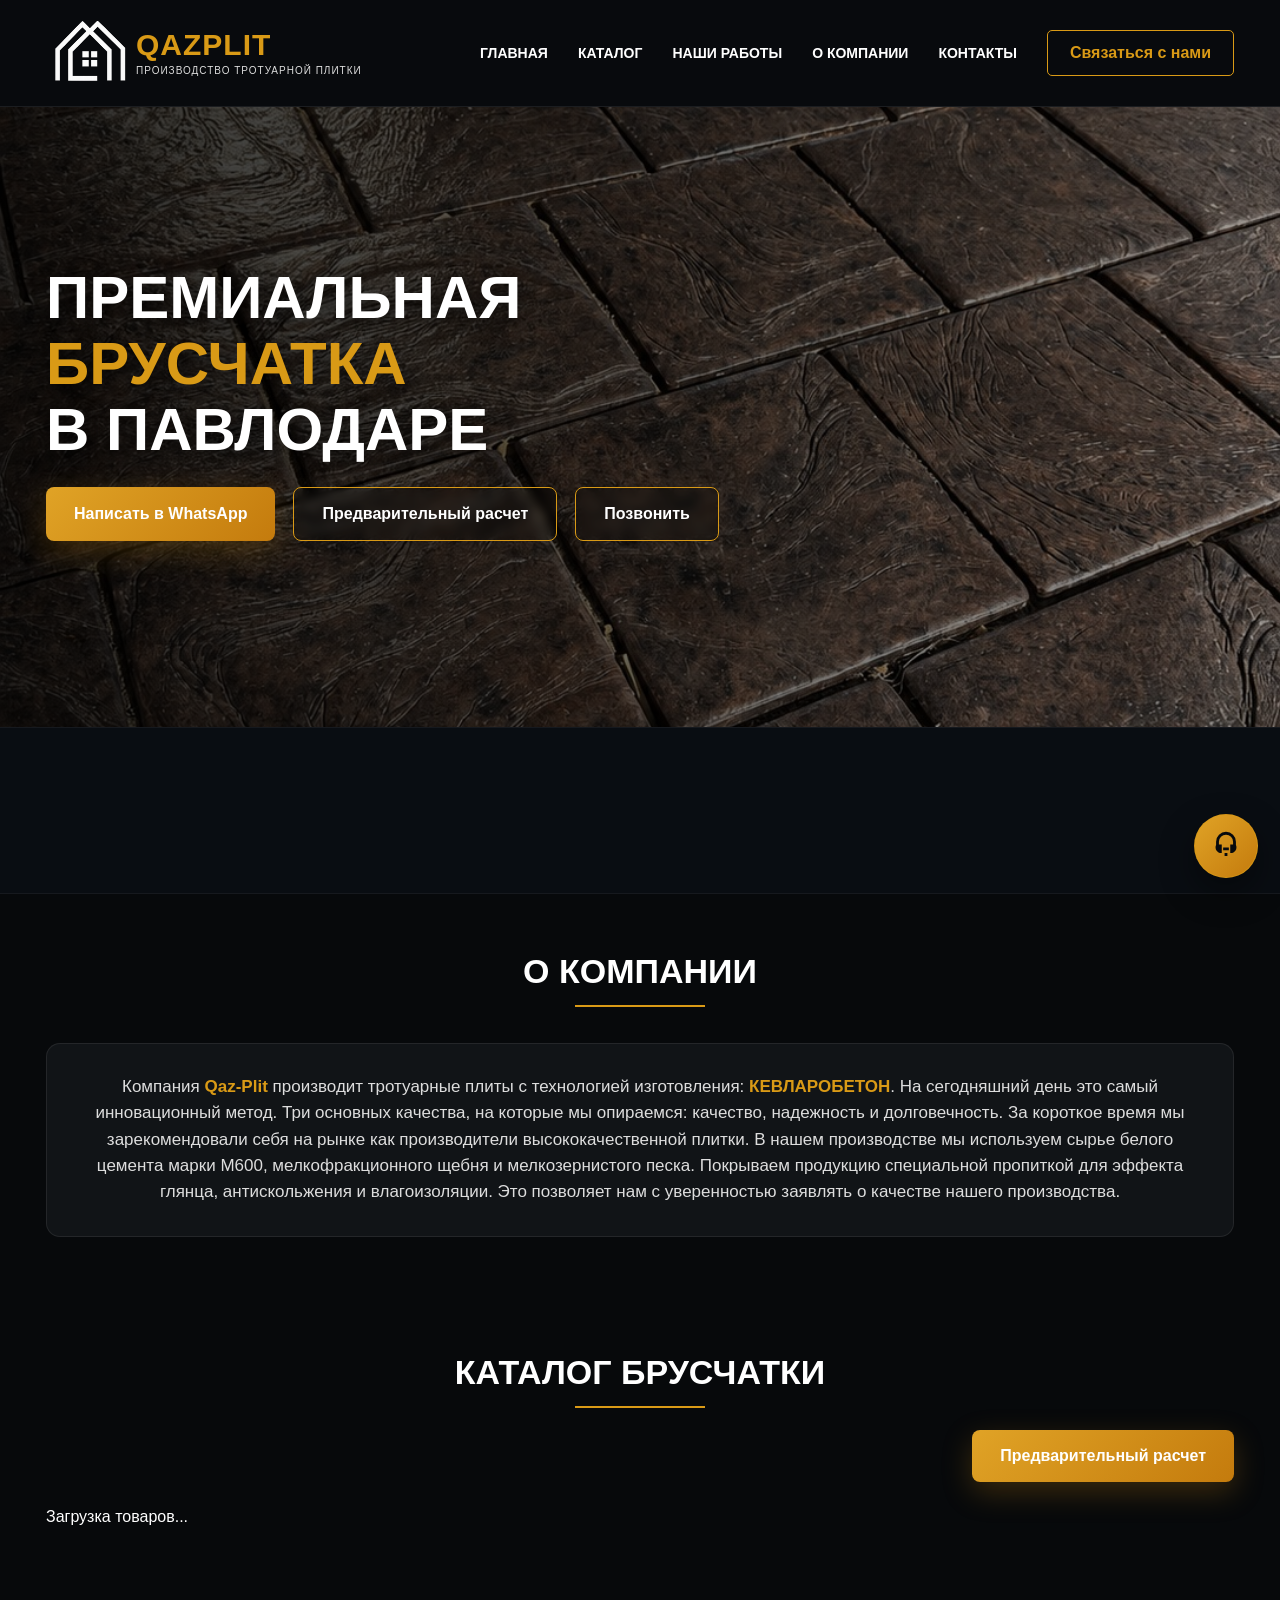
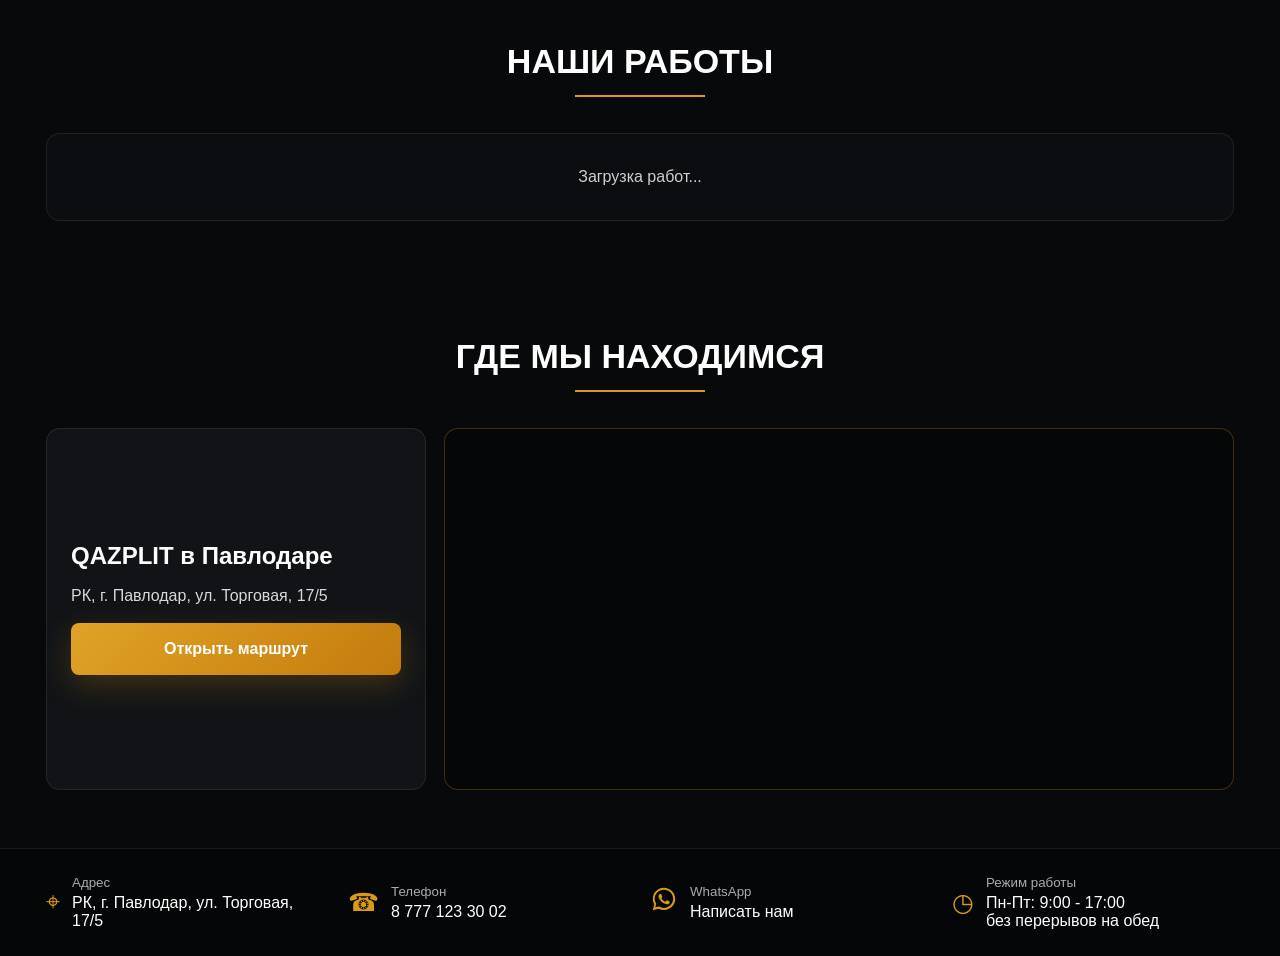
==== index.html @ 37e45a5c "Add virtual site assistant" ====
<!DOCTYPE html>
<html lang="ru">
<head>
<meta charset="UTF-8">
<meta name="viewport" content="width=device-width, initial-scale=1.0">
<title>QAZPLIT — Брусчатка в Павлодаре</title>
<script src="https://cdn.jsdelivr.net/npm/@supabase/supabase-js@2"></script>
<style>
*{box-sizing:border-box;margin:0;padding:0}body{font-family:Arial,sans-serif;background:#07090b;color:#fff}a{color:inherit;text-decoration:none}.gold{color:#d99a16}.header{min-height:86px;background:#080a0d;display:flex;align-items:center;padding:8px 46px;border-bottom:1px solid rgba(255,255,255,.08);position:sticky;top:0;z-index:10}.logo{display:flex;align-items:center;margin-right:auto}.site-logo{width:90px;height:90px;object-fit:contain}.logo-title{font-size:30px;font-weight:900;color:#d99a16;letter-spacing:1px;line-height:1}.logo-subtitle{font-size:10px;color:#ddd;letter-spacing:1px;text-transform:uppercase;margin-top:5px}.menu{display:flex;gap:30px;font-size:14px;font-weight:700;text-transform:uppercase}.menu a:hover{color:#d99a16}.top-btn{margin-left:30px;border:1px solid #d99a16;color:#d99a16;padding:13px 22px;border-radius:5px;font-weight:700}.top-btn:hover{background:#d99a16;color:#000}.hero{min-height:620px;background-image:linear-gradient(90deg,rgba(0,0,0,.82),rgba(0,0,0,.35)),url("./uploads/gl1.jpeg");background-size:100% 100%,cover;background-position:center,center;background-repeat:no-repeat,no-repeat;padding:90px 46px;display:flex;flex-direction:column;justify-content:center;transition:background-image .8s ease}.hero h1{font-size:60px;line-height:1.1;text-transform:uppercase;max-width:760px;margin-bottom:24px;font-weight:900;text-shadow:0 4px 20px rgba(0,0,0,.8)}.hero-buttons{display:flex;gap:18px;flex-wrap:wrap}.btn{display:inline-flex;align-items:center;justify-content:center;padding:17px 28px;border-radius:8px;font-weight:800;font-size:16px;transition:.25s;border:0;cursor:pointer}.btn:hover{transform:translateY(-2px)}.btn-gold{background:linear-gradient(135deg,#e0a326,#c47b0d);color:#fff;box-shadow:0 10px 30px rgba(212,140,19,.25)}.btn-outline{border:1px solid #d99a16;background:rgba(0,0,0,.2);backdrop-filter:blur(5px);color:#fff}.btn-outline:hover{background:#d99a16;color:#000}.hero-dots{display:flex;gap:9px;margin-top:28px}.hero-dot{width:10px;height:10px;border-radius:50%;border:1px solid #d99a16;background:transparent;cursor:pointer}.hero-dot.active{background:#d99a16}.advantages{display:grid;grid-template-columns:repeat(4,1fr);gap:45px;padding:38px 46px;background:#090d12;border-top:1px solid rgba(255,255,255,.05);border-bottom:1px solid rgba(255,255,255,.05)}.adv-item{display:flex;gap:15px;opacity:0;transform:translateY(28px);transition:opacity .55s ease,transform .55s ease}.adv-item.revealed{opacity:1;transform:translateY(0)}.adv-item:nth-child(2){transition-delay:.08s}.adv-item:nth-child(3){transition-delay:.16s}.adv-item:nth-child(4){transition-delay:.24s}.adv-icon{width:20px;height:20px;border:3px solid #d99a16;flex-shrink:0;margin-top:5px}.adv-item h3{font-size:18px;margin-bottom:7px}.adv-item p{font-size:14px;color:#cfcfcf;line-height:1.45}.section{padding:58px 46px;max-width:1280px;margin:0 auto}.section-title{text-align:center;font-size:34px;text-transform:uppercase;margin-bottom:36px}.section-title:after{content:"";display:block;width:130px;height:2px;background:#d99a16;margin:14px auto 0}.catalog-actions{display:flex;justify-content:flex-end;margin:-14px 0 26px}.catalog{display:grid;grid-template-columns:repeat(auto-fit,minmax(260px,1fr));gap:24px}.card{background:#111417;border:1px solid rgba(255,255,255,.08);border-radius:10px;overflow:hidden;display:flex;flex-direction:column;min-height:480px}.card-media{height:220px;position:relative;overflow:hidden;background:#000}.card-media img{width:100%;height:220px;object-fit:cover;display:block;transition:.3s}.card:hover .card-media img{transform:scale(1.04)}.card-arrow{position:absolute;top:50%;transform:translateY(-50%);width:34px;height:34px;border-radius:50%;border:1px solid rgba(255,255,255,.55);background:rgba(0,0,0,.48);color:#fff;font-size:22px;font-weight:900;cursor:pointer;display:flex;align-items:center;justify-content:center;z-index:2}.card-arrow:hover{background:#d99a16;color:#000}.card-arrow.prev{left:10px}.card-arrow.next{right:10px}.card-count{position:absolute;right:10px;bottom:10px;background:rgba(0,0,0,.62);border:1px solid rgba(255,255,255,.2);border-radius:999px;padding:5px 9px;font-size:12px;font-weight:800}.card-zoom{position:absolute;left:10px;bottom:10px;z-index:2;background:rgba(0,0,0,.62);border:1px solid rgba(217,154,22,.75);color:#fff;border-radius:999px;padding:7px 11px;font-size:12px;font-weight:800;cursor:pointer}.card-zoom:hover{background:#d99a16;color:#000}.card-body{padding:18px;display:flex;flex-direction:column;flex:1}.card h3{font-size:18px;margin-bottom:10px;min-height:45px}.card p{color:#cfcfcf;font-size:14px;line-height:1.5;min-height:95px;overflow:hidden;white-space:pre-line}.price{margin-top:auto;color:#d99a16;font-weight:800;font-size:18px;padding-top:15px}.more{display:block;width:100%;margin-top:18px;text-align:center;border:1px solid #d99a16;color:#d99a16;background:transparent;padding:12px;border-radius:4px;font-weight:700;font-size:14px;cursor:pointer}.more:hover{background:#d99a16;color:#000}.works{display:grid;grid-template-columns:repeat(auto-fit,minmax(260px,1fr));gap:18px}.work-card{position:relative;aspect-ratio:4/3;border-radius:12px;overflow:hidden;background:#050607;border:1px solid rgba(255,255,255,.1);cursor:pointer;box-shadow:0 12px 32px rgba(0,0,0,.28)}.work-card img,.work-card video{width:100%;height:100%;object-fit:cover;display:block;transition:transform .35s ease,filter .35s ease}.work-card:hover img,.work-card:hover video{transform:scale(1.05);filter:brightness(.78)}.work-caption{position:absolute;left:0;right:0;bottom:0;padding:36px 16px 14px;background:linear-gradient(180deg,transparent,rgba(0,0,0,.82));display:flex;align-items:end;justify-content:space-between;gap:12px}.work-caption strong{font-size:15px;line-height:1.25}.work-caption span{color:#d99a16;font-size:12px;font-weight:900;text-transform:uppercase;white-space:nowrap}.work-play{position:absolute;top:12px;right:12px;background:rgba(0,0,0,.62);border:1px solid rgba(217,154,22,.65);border-radius:999px;padding:7px 10px;color:#fff;font-size:12px;font-weight:900}.empty-state{border:1px solid rgba(255,255,255,.08);border-radius:14px;padding:34px;text-align:center;color:#cfcfcf;background:#0b0e11;grid-column:1/-1}.about-box{width:100%;margin:0 auto;background:#111417;border:1px solid rgba(255,255,255,.08);border-radius:14px;padding:30px 36px;line-height:1.55;color:#ddd;font-size:17px;text-align:center;white-space:normal}.about-box strong{color:#d99a16}.map-wrap{display:grid;grid-template-columns:minmax(280px,380px) 1fr;gap:18px;align-items:stretch}.map-info{background:#111417;border:1px solid rgba(255,255,255,.08);border-radius:14px;padding:24px;display:flex;flex-direction:column;justify-content:center;gap:14px}.map-info h3{font-size:24px}.map-info p{color:#d8d8d8;line-height:1.55}.map-frame{min-height:360px;border:1px solid rgba(217,154,22,.28);border-radius:14px;overflow:hidden;background:#050607}.map-frame iframe{width:100%;height:100%;min-height:360px;border:0;display:block}.footer{background:#050607;padding:26px 46px;display:grid;grid-template-columns:repeat(4,1fr);gap:20px;border-top:1px solid rgba(255,255,255,.08)}.footer-item{display:flex;gap:12px;align-items:center}.footer-icon{color:#d99a16;font-size:25px}.footer small{display:block;color:#aaa;margin-bottom:4px}.calc-modal,.product-modal,.image-modal,.work-modal{position:fixed;inset:0;background:rgba(0,0,0,.76);z-index:30;display:none;align-items:center;justify-content:center;padding:24px}.calc-modal.open,.product-modal.open,.image-modal.open,.work-modal.open{display:flex}.calc-box,.product-box{width:min(980px,100%);max-height:90vh;overflow:auto;background:#0d1013;border:1px solid rgba(217,154,22,.35);border-radius:12px;padding:20px;box-shadow:0 24px 80px rgba(0,0,0,.55)}.calc-head,.modal-head{display:flex;align-items:center;justify-content:space-between;gap:16px;margin-bottom:18px}.calc-head h2,.modal-head h2{font-size:25px;text-transform:uppercase}.calc-close,.modal-close{width:42px;height:42px;border-radius:8px;border:1px solid rgba(255,255,255,.18);background:#080a0d;color:#fff;font-size:24px;cursor:pointer}.calculator{display:grid;grid-template-columns:1fr 260px;gap:16px}.calc-grid{display:grid;grid-template-columns:1.2fr repeat(3,.7fr);gap:10px}.calc-field label{display:block;color:#aaa;font-size:11px;font-weight:800;text-transform:uppercase;margin-bottom:6px}.calc-field input,.calc-field select{width:100%;background:#080a0d;border:1px solid rgba(255,255,255,.16);color:#fff;padding:11px 10px;border-radius:7px;font-size:14px;outline:none}.calc-services{margin-top:12px;padding:12px;background:#080a0d;border:1px solid rgba(217,154,22,.22);border-radius:9px}.calc-services-title{color:#d99a16;font-size:12px;font-weight:900;text-transform:uppercase;margin-bottom:10px;letter-spacing:.4px}.calc-checks{display:flex;gap:10px;flex-wrap:wrap;align-items:end}.calc-check{display:flex;align-items:center;gap:8px;background:#0d1013;border:1px solid rgba(255,255,255,.1);border-radius:7px;padding:10px;color:#ddd;font-size:13px;font-weight:700}.calc-check input{width:16px;height:16px;accent-color:#d99a16}.calc-note{margin-top:9px;color:#aaa;font-size:12px;line-height:1.4}.calc-note strong{color:#d99a16;font-weight:900;text-transform:uppercase;letter-spacing:.3px}.calc-result{background:#080a0d;border:1px solid rgba(217,154,22,.25);border-radius:9px;padding:14px}.calc-line{display:flex;justify-content:space-between;gap:12px;padding:7px 0;border-bottom:1px solid rgba(255,255,255,.08);color:#d7d7d7;font-size:13px}.calc-total{margin-top:12px;padding:12px;border-radius:8px;background:linear-gradient(135deg,#e0a326,#c47b0d);color:#050607}.calc-total strong{font-size:24px}.calc-whatsapp{display:block;margin-top:10px;text-align:center;background:#1f9d55;color:#fff;padding:11px;border-radius:7px;font-weight:900;font-size:14px}.product-layout{display:grid;grid-template-columns:minmax(280px,420px) 1fr;gap:22px}.product-media-wrap{display:flex;flex-direction:column;gap:10px}.product-photo{position:relative;background:#050607;border-radius:10px;overflow:hidden;border:1px solid rgba(255,255,255,.1)}.product-photo img{width:100%;height:360px;object-fit:contain;display:block}.product-photo .card-count{right:12px;bottom:12px}.product-thumbs{display:grid;grid-template-columns:repeat(auto-fill,minmax(62px,1fr));gap:8px}.product-thumb{height:58px;border:1px solid rgba(255,255,255,.16);border-radius:8px;background:#050607;padding:0;overflow:hidden;cursor:pointer}.product-thumb img{width:100%;height:100%;object-fit:cover;display:block}.product-thumb.active{border-color:#d99a16;box-shadow:0 0 0 1px rgba(217,154,22,.45)}.product-thumb:hover img{filter:brightness(.8)}.product-info h3{font-size:28px;margin-bottom:12px}.product-info p{color:#d8d8d8;line-height:1.65;font-size:16px;white-space:pre-line}.product-info .price{font-size:22px;margin:18px 0}.product-actions{display:flex;gap:12px;flex-wrap:wrap;margin-top:18px}.whatsapp-btn{background:#1f9d55;color:#fff}.zoom-btn{border:1px solid #d99a16;color:#d99a16;background:#080a0d}.image-box,.work-box{position:relative;max-width:min(1100px,96vw);max-height:92vh;overflow:hidden;display:flex;align-items:center;justify-content:center}.image-box img,.work-box img,.work-box video{max-width:100%;max-height:88vh;object-fit:contain;border-radius:10px;background:#000;transition:transform .18s ease}.image-close{position:absolute;right:10px;top:10px;z-index:3}.zoom-controls{position:absolute;left:50%;bottom:14px;transform:translateX(-50%);display:flex;align-items:center;gap:8px;background:rgba(0,0,0,.7);border:1px solid rgba(255,255,255,.18);border-radius:999px;padding:8px;z-index:3}.zoom-controls button{width:38px;height:38px;border-radius:50%;border:1px solid rgba(217,154,22,.7);background:#080a0d;color:#fff;font-size:22px;font-weight:900;cursor:pointer}.zoom-value{min-width:56px;text-align:center;font-weight:800;font-size:13px}.assistant-widget{position:fixed;right:22px;bottom:22px;z-index:25;font-family:Arial,sans-serif}.assistant-toggle{width:64px;height:64px;border-radius:50%;border:1px solid rgba(217,154,22,.7);background:linear-gradient(135deg,#e0a326,#c47b0d);color:#080a0d;box-shadow:0 14px 35px rgba(0,0,0,.42);display:flex;align-items:center;justify-content:center;cursor:pointer;transition:.22s}.assistant-toggle:hover{transform:translateY(-2px)}.assistant-toggle svg{width:34px;height:34px}.assistant-panel{position:absolute;right:0;bottom:78px;width:315px;background:#0d1013;border:1px solid rgba(217,154,22,.38);border-radius:14px;box-shadow:0 24px 70px rgba(0,0,0,.55);padding:16px;display:none}.assistant-widget.open .assistant-panel{display:block}.assistant-head{display:flex;gap:12px;align-items:center;margin-bottom:12px}.assistant-avatar{width:42px;height:42px;border-radius:50%;background:#d99a16;color:#080a0d;display:flex;align-items:center;justify-content:center;flex-shrink:0}.assistant-avatar svg{width:26px;height:26px}.assistant-title{font-size:16px;font-weight:900}.assistant-status{font-size:12px;color:#aaa;margin-top:2px}.assistant-message{background:#080a0d;border:1px solid rgba(255,255,255,.08);border-radius:10px;padding:12px;color:#ddd;font-size:13px;line-height:1.45;margin-bottom:12px}.assistant-actions{display:grid;gap:8px}.assistant-action{width:100%;border:1px solid rgba(255,255,255,.12);background:#111417;color:#fff;border-radius:8px;padding:11px 12px;text-align:left;font-size:13px;font-weight:800;cursor:pointer}.assistant-action:hover{border-color:#d99a16;color:#d99a16}.assistant-whatsapp{display:block;margin-top:10px;text-align:center;background:#1f9d55;color:#fff;border-radius:8px;padding:12px;font-weight:900;font-size:14px}.assistant-close{position:absolute;right:10px;top:10px;width:28px;height:28px;border:1px solid rgba(255,255,255,.14);background:#080a0d;color:#fff;border-radius:7px;cursor:pointer;font-size:18px;line-height:1}@media(max-width:900px){.assistant-widget{right:14px;bottom:14px}.assistant-panel{width:calc(100vw - 28px);right:0}.assistant-toggle{width:58px;height:58px}}@media(max-width:1120px){.menu{gap:18px;font-size:12px}.advantages{grid-template-columns:repeat(2,1fr)}.calculator{grid-template-columns:1fr}.calc-grid{grid-template-columns:1fr 1fr}}@media(max-width:900px){.header{padding:14px 18px;height:auto;flex-wrap:wrap}.site-logo{width:70px;height:70px}.logo-title{font-size:24px}.menu{width:100%;margin-top:18px;gap:16px;flex-wrap:wrap}.top-btn{margin-left:0;margin-top:16px}.hero{padding:70px 22px;min-height:520px}.hero h1{font-size:38px}.hero-buttons{flex-direction:column}.btn{width:100%}.advantages,.footer{grid-template-columns:1fr;padding-left:22px;padding-right:22px}.section{padding-left:22px;padding-right:22px}.works{grid-template-columns:1fr}.catalog-actions{justify-content:stretch;margin-top:-18px}.calc-grid{grid-template-columns:1fr}.product-layout{grid-template-columns:1fr}.product-photo img{height:280px}.product-actions .btn{width:100%}.map-wrap{grid-template-columns:1fr}.map-frame,.map-frame iframe{min-height:300px}}
</style>
</head>
<body>
<header class="header"><div class="logo"><img src="./uploads/new.png" class="site-logo" alt="QAZPLIT"><div><div class="logo-title">QAZPLIT</div><div class="logo-subtitle">Производство тротуарной плитки</div></div></div><nav class="menu"><a href="#">Главная</a><a href="#catalog">Каталог</a><a href="#works">Наши работы</a><a href="#about">О компании</a><a href="#contacts">Контакты</a></nav><a class="top-btn" href="https://wa.me/7771233002" target="_blank">Связаться с нами</a></header>
<section class="hero" id="hero"><h1>Премиальная <span class="gold">брусчатка</span><br>в Павлодаре</h1><div class="hero-buttons"><a class="btn btn-gold" href="https://wa.me/7771233002" target="_blank">Написать в WhatsApp</a><button class="btn btn-outline" type="button" onclick="openCalculator()">Предварительный расчет</button><a class="btn btn-outline" href="tel:87771233002">Позвонить</a></div><div class="hero-dots" id="heroDots"></div></section>
<section class="advantages"><div class="adv-item"><div class="adv-icon"></div><div><h3>Надежное качество</h3><p>Износостойкая тротуарная плитка со сроком службы от 10 лет.</p></div></div><div class="adv-item"><div class="adv-icon"></div><div><h3>Гарантия 3 года</h3><p>Официальная гарантия на продукцию и контроль качества.</p></div></div><div class="adv-item"><div class="adv-icon"></div><div><h3>Бесплатный замер</h3><p>Выезд специалиста, замер участка и расчет стоимости бесплатно.</p></div></div><div class="adv-item"><div class="adv-icon"></div><div><h3>Консультация</h3><p>Подберем форму, цвет и укладку под ваш участок.</p></div></div></section>
<section id="about" class="section"><h2 class="section-title">О компании</h2><div class="about-box">Компания <strong>Qaz-Plit</strong> производит тротуарные плиты с технологией изготовления: <strong>КЕВЛАРОБЕТОН</strong>. На сегодняшний день это самый инновационный метод. Три основных качества, на которые мы опираемся: качество, надежность и долговечность.

За короткое время мы зарекомендовали себя на рынке как производители высококачественной плитки. В нашем производстве мы используем сырье белого цемента марки М600, мелкофракционного щебня и мелкозернистого песка.

Покрываем продукцию специальной пропиткой для эффекта глянца, антискольжения и влагоизоляции. Это позволяет нам с уверенностью заявлять о качестве нашего производства.</div></section>
<section id="catalog" class="section"><h2 class="section-title">Каталог брусчатки</h2><div class="catalog-actions"><button class="btn btn-gold" type="button" onclick="openCalculator()">Предварительный расчет</button></div><div class="catalog" id="products">Загрузка товаров...</div></section>
<section id="works" class="section"><h2 class="section-title">Наши работы</h2><div class="works" id="worksList"><div class="empty-state">Загрузка работ...</div></div></section>
<section id="map" class="section"><h2 class="section-title">Где мы находимся</h2><div class="map-wrap"><div class="map-info"><h3>QAZPLIT в Павлодаре</h3><p>РК, г. Павлодар, ул. Торговая, 17/5</p><a class="btn btn-gold" href="https://www.google.com/maps/search/?api=1&query=%D0%9F%D0%B0%D0%B2%D0%BB%D0%BE%D0%B4%D0%B0%D1%80%2C%20%D0%A2%D0%BE%D1%80%D0%B3%D0%BE%D0%B2%D0%B0%D1%8F%2017%2F5" target="_blank">Открыть маршрут</a></div><div class="map-frame"><iframe src="https://www.google.com/maps?q=%D0%9F%D0%B0%D0%B2%D0%BB%D0%BE%D0%B4%D0%B0%D1%80%2C%20%D0%A2%D0%BE%D1%80%D0%B3%D0%BE%D0%B2%D0%B0%D1%8F%2017%2F5&output=embed" loading="lazy" referrerpolicy="no-referrer-when-downgrade" title="QAZPLIT на карте"></iframe></div></div></section>
<footer id="contacts" class="footer"><div class="footer-item"><div class="footer-icon">⌖</div><div><small>Адрес</small><span>РК, г. Павлодар, ул. Торговая, 17/5</span></div></div><div class="footer-item"><div class="footer-icon">☎</div><div><small>Телефон</small><span>8 777 123 30 02</span></div></div><div class="footer-item"><div class="footer-icon"><svg width="28" height="28" viewBox="0 0 32 32" fill="currentColor" aria-hidden="true"><path d="M16.01 3.2c-7.06 0-12.8 5.62-12.8 12.55 0 2.22.6 4.39 1.73 6.29L3.1 28.8l6.95-1.78a13.08 13.08 0 0 0 5.96 1.48c7.06 0 12.8-5.62 12.8-12.55S23.07 3.2 16.01 3.2Zm0 22.95c-1.9 0-3.76-.5-5.39-1.45l-.39-.23-4.12 1.06 1.1-4-.26-.41a10.12 10.12 0 0 1-1.58-5.37c0-5.64 4.73-10.22 10.54-10.22s10.54 4.58 10.54 10.22-4.73 10.4-10.54 10.4Zm5.78-7.65c-.31-.16-1.86-.9-2.15-1-.29-.11-.5-.16-.71.16-.21.31-.82 1-.99 1.21-.18.21-.36.24-.67.08-.31-.16-1.31-.47-2.49-1.49-.92-.8-1.54-1.79-1.72-2.1-.18-.31-.02-.48.14-.64.14-.14.31-.36.47-.53.16-.18.21-.31.31-.52.1-.21.05-.39-.03-.55-.08-.16-.71-1.68-.98-2.3-.26-.6-.52-.52-.71-.53h-.61c-.21 0-.55.08-.84.39-.29.31-1.1 1.06-1.1 2.58 0 1.52 1.13 2.99 1.29 3.2.16.21 2.23 3.34 5.4 4.68.76.32 1.35.51 1.81.65.76.24 1.45.2 2 .12.61-.09 1.86-.75 2.12-1.47.26-.72.26-1.34.18-1.47-.08-.13-.29-.21-.6-.37Z"/></svg></div><div><small>WhatsApp</small><a href="https://wa.me/7771233002" target="_blank">Написать нам</a></div></div><div class="footer-item"><div class="footer-icon">◷</div><div><small>Режим работы</small><span>Пн-Пт: 9:00 - 17:00<br>без перерывов на обед</span></div></div></footer>
<div class="calc-modal" id="calcModal" onclick="closeCalculator(event)"><div class="calc-box"><div class="calc-head"><h2>Предварительный расчет</h2><button class="calc-close" type="button" onclick="closeCalculator()">×</button></div><div id="calculator" class="calculator"><div><div class="calc-grid"><div class="calc-field"><label>Товар</label><select id="calcProduct"><option value="">Выберите товар или введите цену вручную</option></select></div><div class="calc-field"><label>Цена м², ₸</label><input id="calcPrice" type="number" min="0" placeholder="Например 4500" value=""></div><div class="calc-field"><label>Длина, м</label><input id="calcLength" type="number" min="0" step="0.1" placeholder="0" value=""></div><div class="calc-field"><label>Ширина, м</label><input id="calcWidth" type="number" min="0" step="0.1" placeholder="0" value=""></div></div><div class="calc-services"><div class="calc-services-title">Дополнительные услуги</div><div class="calc-checks"><label class="calc-check"><input id="calcInstall" type="checkbox"> Укладка</label><label class="calc-check"><input id="calcDelivery" type="checkbox"> Доставка</label><div class="calc-field" style="max-width:180px"><label>Укладка м², ₸</label><input id="calcInstallPrice" type="number" min="0" placeholder="2500" value=""></div></div><div class="calc-note">*<strong>ВНИМАНИЕ!</strong> Стоимость укладки и доставки рассчитаются отдельно сторонними исполнителями.</div></div></div><div class="calc-result"><h3>Итого</h3><div class="calc-line"><span>Площадь</span><b id="calcArea">0 м²</b></div><div class="calc-line"><span>Материал</span><b id="calcMaterial">0 ₸</b></div><div class="calc-line"><span>Укладка</span><b id="calcInstallSum">0 ₸</b></div><div class="calc-line"><span>Доставка</span><b id="calcDeliverySum">0 ₸</b></div><div class="calc-total"><small>Примерно</small><strong id="calcTotal">0 ₸</strong></div><a id="calcWhatsapp" class="calc-whatsapp" href="https://wa.me/7771233002" target="_blank">Отправить в WhatsApp</a></div></div></div></div>
<div class="product-modal" id="productModal" onclick="closeProductModal(event)"><div class="product-box"><div class="modal-head"><h2>Подробнее</h2><button class="modal-close" type="button" onclick="closeProductModal()">×</button></div><div class="product-layout"><div class="product-media-wrap"><div class="product-photo"><img id="modalProductImage" src="" alt=""><button class="card-arrow prev" id="modalPrev" type="button" onclick="changeProductModalImage(-1,event)">‹</button><button class="card-arrow next" id="modalNext" type="button" onclick="changeProductModalImage(1,event)">›</button><div class="card-count" id="modalProductCount">1/1</div><button class="card-zoom" type="button" onclick="openProductImage(event)">Увеличить</button></div><div class="product-thumbs" id="modalProductThumbs"></div></div><div class="product-info"><h3 id="modalProductName"></h3><div class="price" id="modalProductPrice"></div><p id="modalProductDescription"></p><div class="product-actions"><button class="btn zoom-btn" type="button" onclick="openProductImage(event)">Увеличить фото</button><a class="btn whatsapp-btn" id="modalWhatsapp" href="https://wa.me/7771233002" target="_blank">Написать в WhatsApp</a></div></div></div></div></div>
<div class="image-modal" id="imageModal" onclick="closeImageModal(event)"><div class="image-box"><button class="modal-close image-close" type="button" onclick="closeImageModal()">×</button><img id="largeImage" src="" alt=""><div class="zoom-controls"><button type="button" onclick="zoomLargeImage(-0.25,event)">−</button><div class="zoom-value" id="zoomValue">100%</div><button type="button" onclick="zoomLargeImage(0.25,event)">+</button></div></div></div>
<div class="work-modal" id="workModal" onclick="closeWorkModal(event)"><div class="work-box"><button class="modal-close image-close" type="button" onclick="closeWorkModal()">×</button><div id="workLargeMedia"></div></div></div>
<div class="assistant-widget" id="assistantWidget"><div class="assistant-panel" id="assistantPanel"><button class="assistant-close" type="button" onclick="toggleAssistant(false)" aria-label="Закрыть">×</button><div class="assistant-head"><div class="assistant-avatar"><svg viewBox="0 0 24 24" fill="currentColor" aria-hidden="true"><path d="M12 12c2.2 0 4-1.8 4-4s-1.8-4-4-4-4 1.8-4 4 1.8 4 4 4Zm0 2c-3.3 0-7 1.7-7 4.6V20h14v-1.4c0-2.9-3.7-4.6-7-4.6Z"/></svg></div><div><div class="assistant-title">Помощник QAZPLIT</div><div class="assistant-status">Подскажу по выбору и расчету</div></div></div><div class="assistant-message">Здравствуйте! Помогу подобрать брусчатку, открыть предварительный расчет или быстро связаться с менеджером.</div><div class="assistant-actions"><button class="assistant-action" type="button" onclick="assistantGo('catalog')">Посмотреть каталог</button><button class="assistant-action" type="button" onclick="assistantGo('calc')">Рассчитать примерную стоимость</button><button class="assistant-action" type="button" onclick="assistantGo('works')">Посмотреть наши работы</button><button class="assistant-action" type="button" onclick="assistantGo('map')">Где вы находитесь?</button></div><a class="assistant-whatsapp" href="https://wa.me/7771233002?text=%D0%97%D0%B4%D1%80%D0%B0%D0%B2%D1%81%D1%82%D0%B2%D1%83%D0%B9%D1%82%D0%B5%2C%20%D1%85%D0%BE%D1%87%D1%83%20%D0%BF%D0%BE%D0%B4%D0%BE%D0%B1%D1%80%D0%B0%D1%82%D1%8C%20%D0%B1%D1%80%D1%83%D1%81%D1%87%D0%B0%D1%82%D0%BA%D1%83" target="_blank">Написать в WhatsApp</a></div><button class="assistant-toggle" type="button" onclick="toggleAssistant()" aria-label="Открыть помощника"><svg viewBox="0 0 24 24" fill="currentColor" aria-hidden="true"><path d="M12 2a7 7 0 0 0-7 7v2.3A4 4 0 0 0 8.7 17H9v-6H7V9a5 5 0 0 1 10 0v2h-2v6h.3a4 4 0 0 0 3.7-5.7V9a7 7 0 0 0-7-7Zm-2 11h4v2h-4v-2Zm1 4h2v2h-2v-2Z"/></svg></button></div>
<script>
const SUPABASE_URL="https://qsoukelbdkojofqyorfu.supabase.co";const SUPABASE_KEY="sb_publishable_dek8j5Pe9ds1mX1S_X5ylw_OiJGRU47";const sb=supabase.createClient(SUPABASE_URL,SUPABASE_KEY);let allProducts=[];let carouselIndexes={};let activeProductIndex=0;let productModalImageIndex=0;let imageZoom=1;let heroSlides=["./uploads/gl1.jpeg"];let heroIndex=0;let heroTimer=null;
function setHeroImage(index){heroIndex=index;const hero=document.getElementById("hero");hero.style.backgroundImage=`linear-gradient(90deg,rgba(0,0,0,.82),rgba(0,0,0,.35)),url("${heroSlides[heroIndex]}")`;document.querySelectorAll(".hero-dot").forEach((dot,i)=>dot.classList.toggle("active",i===heroIndex))}
function startHeroSlider(){const dots=document.getElementById("heroDots");dots.innerHTML=heroSlides.length>1?heroSlides.map((_,i)=>`<button class="hero-dot ${i===0?"active":""}" onclick="setHeroImage(${i})" aria-label="Слайд ${i+1}"></button>`).join(""):"";setHeroImage(0);if(heroTimer)clearInterval(heroTimer);if(heroSlides.length>1)heroTimer=setInterval(()=>setHeroImage((heroIndex+1)%heroSlides.length),5000)}
async function loadHeroSlides(){try{const result=await sb.from("hero_slides").select("*").order("sort_order",{ascending:true}).order("created_at",{ascending:true});if(!result.error&&result.data&&result.data.length){heroSlides=result.data.map(item=>item.image_url).filter(Boolean)}}catch(error){console.warn(error)}startHeroSlider()}
function formatDescription(text){return String(text||"").replace(/\s+(Размеры?\s*:)/i,"\n$1").replace(/\s+(Описание\s*:)/i,"\n\n$1").trim()}function getProductSizes(text){const raw=String(text||"").trim();const beforeDescription=raw.split(/\s+Описание\s*:/i)[0].trim();const match=beforeDescription.match(/Размеры?\s*:\s*([\s\S]*)/i);return match?`Размеры: ${match[1].trim()}`:beforeDescription||"Размеры уточняйте"}function getProductPreview(text){const formatted=formatDescription(text);const description=formatted.replace(/Размеры?\s*:[^\n]*(\n\n)?/i,"").replace(/^Описание\s*:\s*/i,"").trim();const sizes=getProductSizes(text);return description?`${sizes}\n${description}`:sizes}function productName(product){return String(product?.name||"").toLowerCase()}function isLinearEndProduct(product){const name=productName(product);const words=["цоколь","поребрик","желоб","вавилон","люк"];return words.some(word=>name.includes(word))||(name.includes("мальта")&&(name.includes("п/м")||name.includes("пог")))}function productSortWeight(product){const name=productName(product);const order=[["фазенда"],["зигзак","зигзаг"],["каменный цветок"],["санторини"],["базальт"],["сицилия"],["крель","кремль"],["мальта"],["бостон"],["клинкер"]];if(isLinearEndProduct(product))return 100;const found=order.findIndex(group=>group.some(word=>name.includes(word)));return found>=0?found:50}function sortProducts(products){return [...products].sort((a,b)=>productSortWeight(a)-productSortWeight(b))}function shortText(text,limit=90){text=String(text||"");return text.length<=limit?text:text.slice(0,limit).trim()+"..."}function productWhatsappLink(product){const name=product?.name||"брусчатка";return "https://wa.me/7771233002?text="+encodeURIComponent(`Здравствуйте, интересует ${name}. Подскажите подробнее`)}function money(value){return Math.round(value).toLocaleString("ru-RU")+" ₸"}function numberValue(id){return Number(document.getElementById(id).value)||0}function productPrice(product){if(isLinearEndProduct(product))return 3500;const raw=String(product?.price||"").replace(/[^0-9.]/g,"");return Number(raw)||0}function displayPrice(price){const text=String(price||"").trim();if(!text)return"";return /[₸тгa-zа-я/]/i.test(text)?text:text+" ₸"}function displayProductPrice(product){return isLinearEndProduct(product)?"3500 ₸ / пог. м":displayPrice(product?.price)}function productImages(product){const images=Array.isArray(product.images)?product.images.filter(Boolean):[];if(product.image_url&&!images.includes(product.image_url))images.unshift(product.image_url);return images.length?images:["./uploads/project21.jpg.jpg"]}function modalImages(){return productImages(allProducts[activeProductIndex])}
function openCalculator(){document.getElementById("calcModal").classList.add("open");updateCalculator()}function closeCalculator(event){if(event&&event.target.id!=="calcModal")return;document.getElementById("calcModal").classList.remove("open")}
function renderProductModalImage(){const images=modalImages();if(productModalImageIndex<0)productModalImageIndex=images.length-1;if(productModalImageIndex>=images.length)productModalImageIndex=0;document.getElementById("modalProductImage").src=images[productModalImageIndex];document.getElementById("modalProductCount").textContent=`${productModalImageIndex+1}/${images.length}`;const display=images.length>1?"flex":"none";document.getElementById("modalPrev").style.display=display;document.getElementById("modalNext").style.display=display;document.getElementById("modalProductCount").style.display=images.length>1?"block":"none";const thumbs=document.getElementById("modalProductThumbs");if(thumbs){thumbs.innerHTML=images.map((src,i)=>`<button class="product-thumb ${i===productModalImageIndex?"active":""}" type="button" onclick="selectProductModalImage(${i},event)"><img src="${src}" alt="photo ${i+1}"></button>`).join("");thumbs.style.display=images.length>1?"grid":"none"}}
function openProduct(index){const product=allProducts[index];if(!product)return;activeProductIndex=index;productModalImageIndex=carouselIndexes[index]||0;document.getElementById("modalProductName").textContent=product.name||"Товар";document.getElementById("modalProductPrice").textContent=displayProductPrice(product);document.getElementById("modalProductDescription").textContent=formatDescription(product.description)||"Описание скоро будет добавлено.";document.getElementById("modalWhatsapp").href=productWhatsappLink(product);renderProductModalImage();document.getElementById("productModal").classList.add("open")}function closeProductModal(event){if(event&&event.target.id!=="productModal")return;document.getElementById("productModal").classList.remove("open")}function changeProductModalImage(dir,event){if(event)event.stopPropagation();productModalImageIndex+=dir;carouselIndexes[activeProductIndex]=productModalImageIndex;renderProductModalImage()}function selectProductModalImage(index,event){if(event)event.stopPropagation();productModalImageIndex=index;carouselIndexes[activeProductIndex]=index;renderProductModalImage()}
function openImage(src){document.getElementById("largeImage").src=src;imageZoom=1;updateImageZoom();document.getElementById("imageModal").classList.add("open")}function openProductImage(event){if(event)event.stopPropagation();openImage(modalImages()[productModalImageIndex])}function updateImageZoom(){document.getElementById("largeImage").style.transform=`scale(${imageZoom})`;document.getElementById("zoomValue").textContent=Math.round(imageZoom*100)+"%"}function zoomLargeImage(delta,event){if(event)event.stopPropagation();imageZoom=Math.max(.5,Math.min(3,imageZoom+delta));updateImageZoom()}function closeImageModal(event){if(event&&event.target.id!=="imageModal")return;document.getElementById("imageModal").classList.remove("open")}
function openWorkMedia(url,type){const box=document.getElementById("workLargeMedia");box.innerHTML=type==="video"?`<video src="${url}" controls autoplay playsinline></video>`:`<img src="${url}" alt="Работа QAZPLIT">`;document.getElementById("workModal").classList.add("open")}function closeWorkModal(event){if(event&&event.target.id!=="workModal")return;document.getElementById("workModal").classList.remove("open");document.getElementById("workLargeMedia").innerHTML=""}
function renderCardMedia(product,index){const images=productImages(product);carouselIndexes[index]=carouselIndexes[index]||0;const current=carouselIndexes[index]%images.length;const controls=images.length>1?`<button class="card-arrow prev" onclick="changeCardImage(${index},-1,event)">‹</button><button class="card-arrow next" onclick="changeCardImage(${index},1,event)">›</button><div class="card-count">${current+1}/${images.length}</div>`:"";return `<div class="card-media"><img id="cardImage${index}" src="${images[current]}" alt="${product.name||"Товар"}"><button class="card-zoom" type="button" onclick="activeProductIndex=${index};productModalImageIndex=carouselIndexes[${index}]||0;openProductImage(event)">Увеличить</button>${controls}</div>`}function changeCardImage(index,dir,event){if(event)event.stopPropagation();const product=allProducts[index];if(!product)return;const images=productImages(product);carouselIndexes[index]=(carouselIndexes[index]||0)+dir;if(carouselIndexes[index]<0)carouselIndexes[index]=images.length-1;if(carouselIndexes[index]>=images.length)carouselIndexes[index]=0;document.getElementById(`cardImage${index}`).src=images[carouselIndexes[index]];const count=document.querySelector(`#cardImage${index}`).parentElement.querySelector(".card-count");if(count)count.textContent=`${carouselIndexes[index]+1}/${images.length}`}
function updateCalculator(){const length=numberValue("calcLength"),width=numberValue("calcWidth"),price=numberValue("calcPrice"),installPrice=numberValue("calcInstallPrice");const area=length*width,material=area*price,install=document.getElementById("calcInstall").checked?area*installPrice:0,delivery=document.getElementById("calcDelivery").checked?15000:0,total=material+install+delivery;document.getElementById("calcArea").textContent=area.toFixed(1)+" м²";document.getElementById("calcMaterial").textContent=money(material);document.getElementById("calcInstallSum").textContent=money(install);document.getElementById("calcDeliverySum").textContent=money(delivery);document.getElementById("calcTotal").textContent=money(total);const productName=document.getElementById("calcProduct").selectedOptions[0]?.textContent||"";const text=`Здравствуйте! Хочу предварительный расчет брусчатки.%0AТовар: ${productName}%0AПлощадь: ${area.toFixed(1)} м²%0AМатериал: ${money(material)}%0AУкладка: ${money(install)}%0AДоставка: ${money(delivery)}%0AИтого примерно: ${money(total)}`;document.getElementById("calcWhatsapp").href="https://wa.me/7771233002?text="+text}function fillCalculatorProducts(products){const select=document.getElementById("calcProduct");select.innerHTML='<option value="">Выберите товар или введите цену вручную</option>'+products.map((p,i)=>`<option value="${i}">${p.name||"Товар"}</option>`).join("");select.addEventListener("change",()=>{const product=products[Number(select.value)];const price=productPrice(product);if(price)document.getElementById("calcPrice").value=price;updateCalculator()})}
async function loadProducts(){const container=document.getElementById("products");const result=await sb.from("products").select("*").order("created_at",{ascending:false});if(result.error){container.innerHTML="Ошибка загрузки товаров";return}const products=sortProducts(result.data||[]);allProducts=products;carouselIndexes={};fillCalculatorProducts(products);if(products.length===0){container.innerHTML="Товары пока не добавлены";return}container.innerHTML=products.map((product,index)=>`<div class="card">${renderCardMedia(product,index)}<div class="card-body"><h3>${product.name||""}</h3><p>${shortText(getProductPreview(product.description),125)}</p><div class="price">${displayProductPrice(product)}</div><button type="button" class="more" onclick="openProduct(${index})">Подробнее</button></div></div>`).join("")}
async function loadWorks(){const container=document.getElementById("worksList");const result=await sb.from("works").select("*").order("created_at",{ascending:false});if(result.error){container.innerHTML='<div class="empty-state">Работы пока не загрузились. Проверь таблицу works в Supabase.</div>';return}const works=result.data||[];if(works.length===0){container.innerHTML='<div class="empty-state">Работы пока не добавлены</div>';return}container.innerHTML=works.map((item,index)=>{const title=item.title||"Работа QAZPLIT";const type=item.media_type==="video"?"video":"image";const media=type==="video"?`<video src="${item.media_url}" muted playsinline preload="metadata"></video><div class="work-play">Видео</div>`:`<img src="${item.media_url}" alt="${title}">`;return `<article class="work-card" onclick="openWorkMedia('${item.media_url}','${type}')">${media}<div class="work-caption"><strong>${title}</strong><span>Смотреть</span></div></article>`}).join("")}
function toggleAssistant(force){const widget=document.getElementById("assistantWidget");if(!widget)return;widget.classList.toggle("open",typeof force==="boolean"?force:!widget.classList.contains("open"))}function assistantGo(target){toggleAssistant(false);if(target==="calc"){openCalculator();return}const id=target==="catalog"?"catalog":target==="works"?"works":"map";document.getElementById(id)?.scrollIntoView({behavior:"smooth",block:"start"})}function initScrollAnimations(){const items=document.querySelectorAll(".adv-item");if(!("IntersectionObserver" in window)){items.forEach(item=>item.classList.add("revealed"));return}const observer=new IntersectionObserver(entries=>{entries.forEach(entry=>{if(entry.isIntersecting){entry.target.classList.add("revealed");observer.unobserve(entry.target)}})},{threshold:.25});items.forEach(item=>observer.observe(item))};["calcPrice","calcLength","calcWidth","calcInstallPrice","calcInstall","calcDelivery"].forEach(id=>document.getElementById(id).addEventListener("input",updateCalculator));initScrollAnimations();loadHeroSlides();loadProducts();loadWorks();updateCalculator();
</script>
</body>
</html>
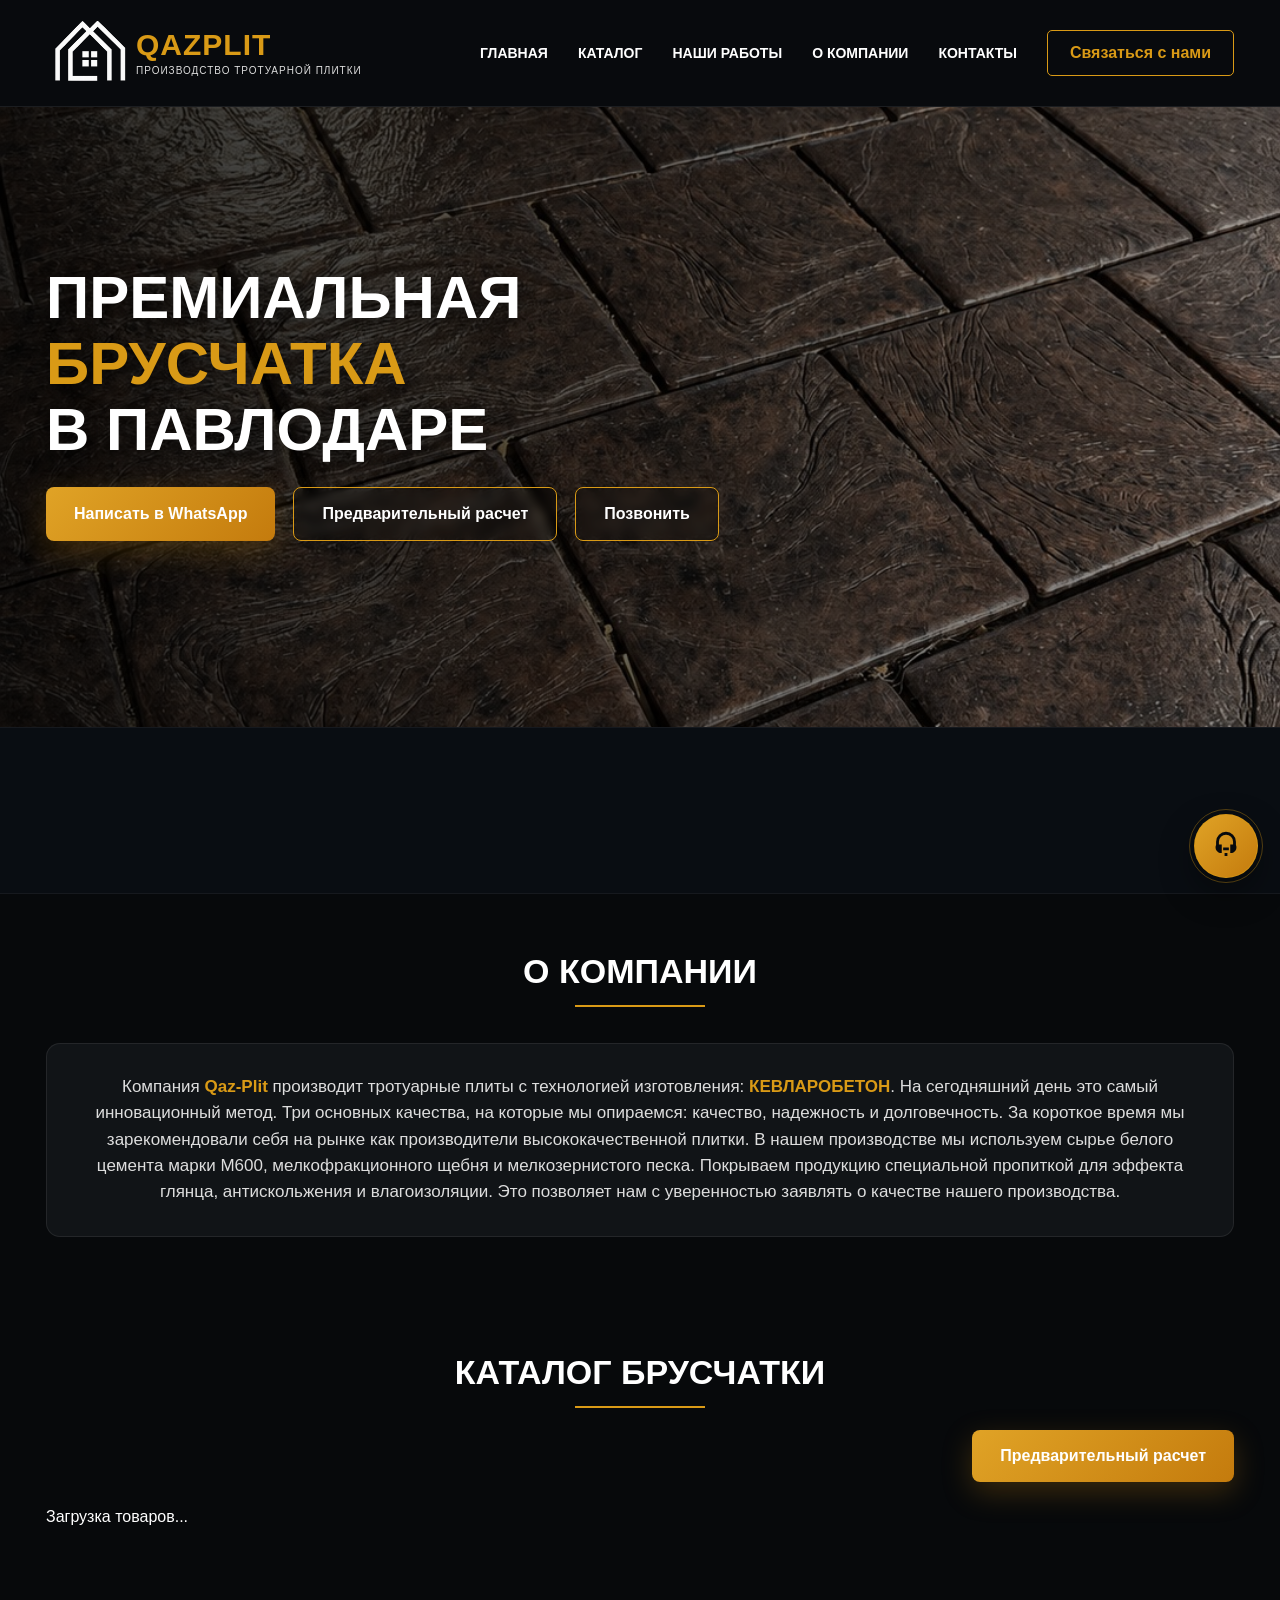
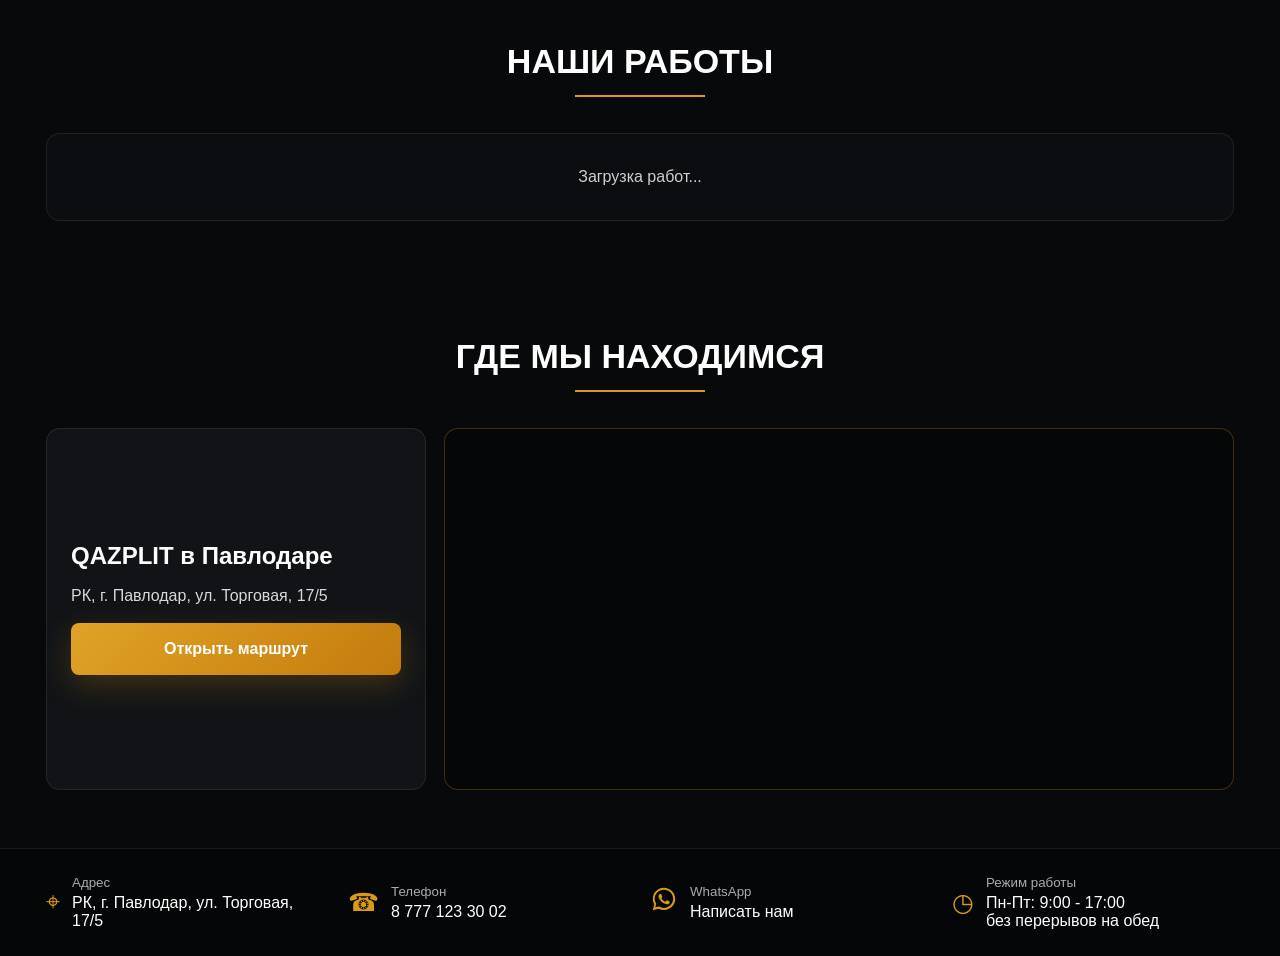
==== commit 5844097b: "Animate virtual assistant" ====
--- a/index.html
+++ b/index.html
@@ -6,7 +6,7 @@
 <title>QAZPLIT — Брусчатка в Павлодаре</title>
 <script src="https://cdn.jsdelivr.net/npm/@supabase/supabase-js@2"></script>
 <style>
-*{box-sizing:border-box;margin:0;padding:0}body{font-family:Arial,sans-serif;background:#07090b;color:#fff}a{color:inherit;text-decoration:none}.gold{color:#d99a16}.header{min-height:86px;background:#080a0d;display:flex;align-items:center;padding:8px 46px;border-bottom:1px solid rgba(255,255,255,.08);position:sticky;top:0;z-index:10}.logo{display:flex;align-items:center;margin-right:auto}.site-logo{width:90px;height:90px;object-fit:contain}.logo-title{font-size:30px;font-weight:900;color:#d99a16;letter-spacing:1px;line-height:1}.logo-subtitle{font-size:10px;color:#ddd;letter-spacing:1px;text-transform:uppercase;margin-top:5px}.menu{display:flex;gap:30px;font-size:14px;font-weight:700;text-transform:uppercase}.menu a:hover{color:#d99a16}.top-btn{margin-left:30px;border:1px solid #d99a16;color:#d99a16;padding:13px 22px;border-radius:5px;font-weight:700}.top-btn:hover{background:#d99a16;color:#000}.hero{min-height:620px;background-image:linear-gradient(90deg,rgba(0,0,0,.82),rgba(0,0,0,.35)),url("./uploads/gl1.jpeg");background-size:100% 100%,cover;background-position:center,center;background-repeat:no-repeat,no-repeat;padding:90px 46px;display:flex;flex-direction:column;justify-content:center;transition:background-image .8s ease}.hero h1{font-size:60px;line-height:1.1;text-transform:uppercase;max-width:760px;margin-bottom:24px;font-weight:900;text-shadow:0 4px 20px rgba(0,0,0,.8)}.hero-buttons{display:flex;gap:18px;flex-wrap:wrap}.btn{display:inline-flex;align-items:center;justify-content:center;padding:17px 28px;border-radius:8px;font-weight:800;font-size:16px;transition:.25s;border:0;cursor:pointer}.btn:hover{transform:translateY(-2px)}.btn-gold{background:linear-gradient(135deg,#e0a326,#c47b0d);color:#fff;box-shadow:0 10px 30px rgba(212,140,19,.25)}.btn-outline{border:1px solid #d99a16;background:rgba(0,0,0,.2);backdrop-filter:blur(5px);color:#fff}.btn-outline:hover{background:#d99a16;color:#000}.hero-dots{display:flex;gap:9px;margin-top:28px}.hero-dot{width:10px;height:10px;border-radius:50%;border:1px solid #d99a16;background:transparent;cursor:pointer}.hero-dot.active{background:#d99a16}.advantages{display:grid;grid-template-columns:repeat(4,1fr);gap:45px;padding:38px 46px;background:#090d12;border-top:1px solid rgba(255,255,255,.05);border-bottom:1px solid rgba(255,255,255,.05)}.adv-item{display:flex;gap:15px;opacity:0;transform:translateY(28px);transition:opacity .55s ease,transform .55s ease}.adv-item.revealed{opacity:1;transform:translateY(0)}.adv-item:nth-child(2){transition-delay:.08s}.adv-item:nth-child(3){transition-delay:.16s}.adv-item:nth-child(4){transition-delay:.24s}.adv-icon{width:20px;height:20px;border:3px solid #d99a16;flex-shrink:0;margin-top:5px}.adv-item h3{font-size:18px;margin-bottom:7px}.adv-item p{font-size:14px;color:#cfcfcf;line-height:1.45}.section{padding:58px 46px;max-width:1280px;margin:0 auto}.section-title{text-align:center;font-size:34px;text-transform:uppercase;margin-bottom:36px}.section-title:after{content:"";display:block;width:130px;height:2px;background:#d99a16;margin:14px auto 0}.catalog-actions{display:flex;justify-content:flex-end;margin:-14px 0 26px}.catalog{display:grid;grid-template-columns:repeat(auto-fit,minmax(260px,1fr));gap:24px}.card{background:#111417;border:1px solid rgba(255,255,255,.08);border-radius:10px;overflow:hidden;display:flex;flex-direction:column;min-height:480px}.card-media{height:220px;position:relative;overflow:hidden;background:#000}.card-media img{width:100%;height:220px;object-fit:cover;display:block;transition:.3s}.card:hover .card-media img{transform:scale(1.04)}.card-arrow{position:absolute;top:50%;transform:translateY(-50%);width:34px;height:34px;border-radius:50%;border:1px solid rgba(255,255,255,.55);background:rgba(0,0,0,.48);color:#fff;font-size:22px;font-weight:900;cursor:pointer;display:flex;align-items:center;justify-content:center;z-index:2}.card-arrow:hover{background:#d99a16;color:#000}.card-arrow.prev{left:10px}.card-arrow.next{right:10px}.card-count{position:absolute;right:10px;bottom:10px;background:rgba(0,0,0,.62);border:1px solid rgba(255,255,255,.2);border-radius:999px;padding:5px 9px;font-size:12px;font-weight:800}.card-zoom{position:absolute;left:10px;bottom:10px;z-index:2;background:rgba(0,0,0,.62);border:1px solid rgba(217,154,22,.75);color:#fff;border-radius:999px;padding:7px 11px;font-size:12px;font-weight:800;cursor:pointer}.card-zoom:hover{background:#d99a16;color:#000}.card-body{padding:18px;display:flex;flex-direction:column;flex:1}.card h3{font-size:18px;margin-bottom:10px;min-height:45px}.card p{color:#cfcfcf;font-size:14px;line-height:1.5;min-height:95px;overflow:hidden;white-space:pre-line}.price{margin-top:auto;color:#d99a16;font-weight:800;font-size:18px;padding-top:15px}.more{display:block;width:100%;margin-top:18px;text-align:center;border:1px solid #d99a16;color:#d99a16;background:transparent;padding:12px;border-radius:4px;font-weight:700;font-size:14px;cursor:pointer}.more:hover{background:#d99a16;color:#000}.works{display:grid;grid-template-columns:repeat(auto-fit,minmax(260px,1fr));gap:18px}.work-card{position:relative;aspect-ratio:4/3;border-radius:12px;overflow:hidden;background:#050607;border:1px solid rgba(255,255,255,.1);cursor:pointer;box-shadow:0 12px 32px rgba(0,0,0,.28)}.work-card img,.work-card video{width:100%;height:100%;object-fit:cover;display:block;transition:transform .35s ease,filter .35s ease}.work-card:hover img,.work-card:hover video{transform:scale(1.05);filter:brightness(.78)}.work-caption{position:absolute;left:0;right:0;bottom:0;padding:36px 16px 14px;background:linear-gradient(180deg,transparent,rgba(0,0,0,.82));display:flex;align-items:end;justify-content:space-between;gap:12px}.work-caption strong{font-size:15px;line-height:1.25}.work-caption span{color:#d99a16;font-size:12px;font-weight:900;text-transform:uppercase;white-space:nowrap}.work-play{position:absolute;top:12px;right:12px;background:rgba(0,0,0,.62);border:1px solid rgba(217,154,22,.65);border-radius:999px;padding:7px 10px;color:#fff;font-size:12px;font-weight:900}.empty-state{border:1px solid rgba(255,255,255,.08);border-radius:14px;padding:34px;text-align:center;color:#cfcfcf;background:#0b0e11;grid-column:1/-1}.about-box{width:100%;margin:0 auto;background:#111417;border:1px solid rgba(255,255,255,.08);border-radius:14px;padding:30px 36px;line-height:1.55;color:#ddd;font-size:17px;text-align:center;white-space:normal}.about-box strong{color:#d99a16}.map-wrap{display:grid;grid-template-columns:minmax(280px,380px) 1fr;gap:18px;align-items:stretch}.map-info{background:#111417;border:1px solid rgba(255,255,255,.08);border-radius:14px;padding:24px;display:flex;flex-direction:column;justify-content:center;gap:14px}.map-info h3{font-size:24px}.map-info p{color:#d8d8d8;line-height:1.55}.map-frame{min-height:360px;border:1px solid rgba(217,154,22,.28);border-radius:14px;overflow:hidden;background:#050607}.map-frame iframe{width:100%;height:100%;min-height:360px;border:0;display:block}.footer{background:#050607;padding:26px 46px;display:grid;grid-template-columns:repeat(4,1fr);gap:20px;border-top:1px solid rgba(255,255,255,.08)}.footer-item{display:flex;gap:12px;align-items:center}.footer-icon{color:#d99a16;font-size:25px}.footer small{display:block;color:#aaa;margin-bottom:4px}.calc-modal,.product-modal,.image-modal,.work-modal{position:fixed;inset:0;background:rgba(0,0,0,.76);z-index:30;display:none;align-items:center;justify-content:center;padding:24px}.calc-modal.open,.product-modal.open,.image-modal.open,.work-modal.open{display:flex}.calc-box,.product-box{width:min(980px,100%);max-height:90vh;overflow:auto;background:#0d1013;border:1px solid rgba(217,154,22,.35);border-radius:12px;padding:20px;box-shadow:0 24px 80px rgba(0,0,0,.55)}.calc-head,.modal-head{display:flex;align-items:center;justify-content:space-between;gap:16px;margin-bottom:18px}.calc-head h2,.modal-head h2{font-size:25px;text-transform:uppercase}.calc-close,.modal-close{width:42px;height:42px;border-radius:8px;border:1px solid rgba(255,255,255,.18);background:#080a0d;color:#fff;font-size:24px;cursor:pointer}.calculator{display:grid;grid-template-columns:1fr 260px;gap:16px}.calc-grid{display:grid;grid-template-columns:1.2fr repeat(3,.7fr);gap:10px}.calc-field label{display:block;color:#aaa;font-size:11px;font-weight:800;text-transform:uppercase;margin-bottom:6px}.calc-field input,.calc-field select{width:100%;background:#080a0d;border:1px solid rgba(255,255,255,.16);color:#fff;padding:11px 10px;border-radius:7px;font-size:14px;outline:none}.calc-services{margin-top:12px;padding:12px;background:#080a0d;border:1px solid rgba(217,154,22,.22);border-radius:9px}.calc-services-title{color:#d99a16;font-size:12px;font-weight:900;text-transform:uppercase;margin-bottom:10px;letter-spacing:.4px}.calc-checks{display:flex;gap:10px;flex-wrap:wrap;align-items:end}.calc-check{display:flex;align-items:center;gap:8px;background:#0d1013;border:1px solid rgba(255,255,255,.1);border-radius:7px;padding:10px;color:#ddd;font-size:13px;font-weight:700}.calc-check input{width:16px;height:16px;accent-color:#d99a16}.calc-note{margin-top:9px;color:#aaa;font-size:12px;line-height:1.4}.calc-note strong{color:#d99a16;font-weight:900;text-transform:uppercase;letter-spacing:.3px}.calc-result{background:#080a0d;border:1px solid rgba(217,154,22,.25);border-radius:9px;padding:14px}.calc-line{display:flex;justify-content:space-between;gap:12px;padding:7px 0;border-bottom:1px solid rgba(255,255,255,.08);color:#d7d7d7;font-size:13px}.calc-total{margin-top:12px;padding:12px;border-radius:8px;background:linear-gradient(135deg,#e0a326,#c47b0d);color:#050607}.calc-total strong{font-size:24px}.calc-whatsapp{display:block;margin-top:10px;text-align:center;background:#1f9d55;color:#fff;padding:11px;border-radius:7px;font-weight:900;font-size:14px}.product-layout{display:grid;grid-template-columns:minmax(280px,420px) 1fr;gap:22px}.product-media-wrap{display:flex;flex-direction:column;gap:10px}.product-photo{position:relative;background:#050607;border-radius:10px;overflow:hidden;border:1px solid rgba(255,255,255,.1)}.product-photo img{width:100%;height:360px;object-fit:contain;display:block}.product-photo .card-count{right:12px;bottom:12px}.product-thumbs{display:grid;grid-template-columns:repeat(auto-fill,minmax(62px,1fr));gap:8px}.product-thumb{height:58px;border:1px solid rgba(255,255,255,.16);border-radius:8px;background:#050607;padding:0;overflow:hidden;cursor:pointer}.product-thumb img{width:100%;height:100%;object-fit:cover;display:block}.product-thumb.active{border-color:#d99a16;box-shadow:0 0 0 1px rgba(217,154,22,.45)}.product-thumb:hover img{filter:brightness(.8)}.product-info h3{font-size:28px;margin-bottom:12px}.product-info p{color:#d8d8d8;line-height:1.65;font-size:16px;white-space:pre-line}.product-info .price{font-size:22px;margin:18px 0}.product-actions{display:flex;gap:12px;flex-wrap:wrap;margin-top:18px}.whatsapp-btn{background:#1f9d55;color:#fff}.zoom-btn{border:1px solid #d99a16;color:#d99a16;background:#080a0d}.image-box,.work-box{position:relative;max-width:min(1100px,96vw);max-height:92vh;overflow:hidden;display:flex;align-items:center;justify-content:center}.image-box img,.work-box img,.work-box video{max-width:100%;max-height:88vh;object-fit:contain;border-radius:10px;background:#000;transition:transform .18s ease}.image-close{position:absolute;right:10px;top:10px;z-index:3}.zoom-controls{position:absolute;left:50%;bottom:14px;transform:translateX(-50%);display:flex;align-items:center;gap:8px;background:rgba(0,0,0,.7);border:1px solid rgba(255,255,255,.18);border-radius:999px;padding:8px;z-index:3}.zoom-controls button{width:38px;height:38px;border-radius:50%;border:1px solid rgba(217,154,22,.7);background:#080a0d;color:#fff;font-size:22px;font-weight:900;cursor:pointer}.zoom-value{min-width:56px;text-align:center;font-weight:800;font-size:13px}.assistant-widget{position:fixed;right:22px;bottom:22px;z-index:25;font-family:Arial,sans-serif}.assistant-toggle{width:64px;height:64px;border-radius:50%;border:1px solid rgba(217,154,22,.7);background:linear-gradient(135deg,#e0a326,#c47b0d);color:#080a0d;box-shadow:0 14px 35px rgba(0,0,0,.42);display:flex;align-items:center;justify-content:center;cursor:pointer;transition:.22s}.assistant-toggle:hover{transform:translateY(-2px)}.assistant-toggle svg{width:34px;height:34px}.assistant-panel{position:absolute;right:0;bottom:78px;width:315px;background:#0d1013;border:1px solid rgba(217,154,22,.38);border-radius:14px;box-shadow:0 24px 70px rgba(0,0,0,.55);padding:16px;display:none}.assistant-widget.open .assistant-panel{display:block}.assistant-head{display:flex;gap:12px;align-items:center;margin-bottom:12px}.assistant-avatar{width:42px;height:42px;border-radius:50%;background:#d99a16;color:#080a0d;display:flex;align-items:center;justify-content:center;flex-shrink:0}.assistant-avatar svg{width:26px;height:26px}.assistant-title{font-size:16px;font-weight:900}.assistant-status{font-size:12px;color:#aaa;margin-top:2px}.assistant-message{background:#080a0d;border:1px solid rgba(255,255,255,.08);border-radius:10px;padding:12px;color:#ddd;font-size:13px;line-height:1.45;margin-bottom:12px}.assistant-actions{display:grid;gap:8px}.assistant-action{width:100%;border:1px solid rgba(255,255,255,.12);background:#111417;color:#fff;border-radius:8px;padding:11px 12px;text-align:left;font-size:13px;font-weight:800;cursor:pointer}.assistant-action:hover{border-color:#d99a16;color:#d99a16}.assistant-whatsapp{display:block;margin-top:10px;text-align:center;background:#1f9d55;color:#fff;border-radius:8px;padding:12px;font-weight:900;font-size:14px}.assistant-close{position:absolute;right:10px;top:10px;width:28px;height:28px;border:1px solid rgba(255,255,255,.14);background:#080a0d;color:#fff;border-radius:7px;cursor:pointer;font-size:18px;line-height:1}@media(max-width:900px){.assistant-widget{right:14px;bottom:14px}.assistant-panel{width:calc(100vw - 28px);right:0}.assistant-toggle{width:58px;height:58px}}@media(max-width:1120px){.menu{gap:18px;font-size:12px}.advantages{grid-template-columns:repeat(2,1fr)}.calculator{grid-template-columns:1fr}.calc-grid{grid-template-columns:1fr 1fr}}@media(max-width:900px){.header{padding:14px 18px;height:auto;flex-wrap:wrap}.site-logo{width:70px;height:70px}.logo-title{font-size:24px}.menu{width:100%;margin-top:18px;gap:16px;flex-wrap:wrap}.top-btn{margin-left:0;margin-top:16px}.hero{padding:70px 22px;min-height:520px}.hero h1{font-size:38px}.hero-buttons{flex-direction:column}.btn{width:100%}.advantages,.footer{grid-template-columns:1fr;padding-left:22px;padding-right:22px}.section{padding-left:22px;padding-right:22px}.works{grid-template-columns:1fr}.catalog-actions{justify-content:stretch;margin-top:-18px}.calc-grid{grid-template-columns:1fr}.product-layout{grid-template-columns:1fr}.product-photo img{height:280px}.product-actions .btn{width:100%}.map-wrap{grid-template-columns:1fr}.map-frame,.map-frame iframe{min-height:300px}}
+*{box-sizing:border-box;margin:0;padding:0}body{font-family:Arial,sans-serif;background:#07090b;color:#fff}a{color:inherit;text-decoration:none}.gold{color:#d99a16}.header{min-height:86px;background:#080a0d;display:flex;align-items:center;padding:8px 46px;border-bottom:1px solid rgba(255,255,255,.08);position:sticky;top:0;z-index:10}.logo{display:flex;align-items:center;margin-right:auto}.site-logo{width:90px;height:90px;object-fit:contain}.logo-title{font-size:30px;font-weight:900;color:#d99a16;letter-spacing:1px;line-height:1}.logo-subtitle{font-size:10px;color:#ddd;letter-spacing:1px;text-transform:uppercase;margin-top:5px}.menu{display:flex;gap:30px;font-size:14px;font-weight:700;text-transform:uppercase}.menu a:hover{color:#d99a16}.top-btn{margin-left:30px;border:1px solid #d99a16;color:#d99a16;padding:13px 22px;border-radius:5px;font-weight:700}.top-btn:hover{background:#d99a16;color:#000}.hero{min-height:620px;background-image:linear-gradient(90deg,rgba(0,0,0,.82),rgba(0,0,0,.35)),url("./uploads/gl1.jpeg");background-size:100% 100%,cover;background-position:center,center;background-repeat:no-repeat,no-repeat;padding:90px 46px;display:flex;flex-direction:column;justify-content:center;transition:background-image .8s ease}.hero h1{font-size:60px;line-height:1.1;text-transform:uppercase;max-width:760px;margin-bottom:24px;font-weight:900;text-shadow:0 4px 20px rgba(0,0,0,.8)}.hero-buttons{display:flex;gap:18px;flex-wrap:wrap}.btn{display:inline-flex;align-items:center;justify-content:center;padding:17px 28px;border-radius:8px;font-weight:800;font-size:16px;transition:.25s;border:0;cursor:pointer}.btn:hover{transform:translateY(-2px)}.btn-gold{background:linear-gradient(135deg,#e0a326,#c47b0d);color:#fff;box-shadow:0 10px 30px rgba(212,140,19,.25)}.btn-outline{border:1px solid #d99a16;background:rgba(0,0,0,.2);backdrop-filter:blur(5px);color:#fff}.btn-outline:hover{background:#d99a16;color:#000}.hero-dots{display:flex;gap:9px;margin-top:28px}.hero-dot{width:10px;height:10px;border-radius:50%;border:1px solid #d99a16;background:transparent;cursor:pointer}.hero-dot.active{background:#d99a16}.advantages{display:grid;grid-template-columns:repeat(4,1fr);gap:45px;padding:38px 46px;background:#090d12;border-top:1px solid rgba(255,255,255,.05);border-bottom:1px solid rgba(255,255,255,.05)}.adv-item{display:flex;gap:15px;opacity:0;transform:translateY(28px);transition:opacity .55s ease,transform .55s ease}.adv-item.revealed{opacity:1;transform:translateY(0)}.adv-item:nth-child(2){transition-delay:.08s}.adv-item:nth-child(3){transition-delay:.16s}.adv-item:nth-child(4){transition-delay:.24s}.adv-icon{width:20px;height:20px;border:3px solid #d99a16;flex-shrink:0;margin-top:5px}.adv-item h3{font-size:18px;margin-bottom:7px}.adv-item p{font-size:14px;color:#cfcfcf;line-height:1.45}.section{padding:58px 46px;max-width:1280px;margin:0 auto}.section-title{text-align:center;font-size:34px;text-transform:uppercase;margin-bottom:36px}.section-title:after{content:"";display:block;width:130px;height:2px;background:#d99a16;margin:14px auto 0}.catalog-actions{display:flex;justify-content:flex-end;margin:-14px 0 26px}.catalog{display:grid;grid-template-columns:repeat(auto-fit,minmax(260px,1fr));gap:24px}.card{background:#111417;border:1px solid rgba(255,255,255,.08);border-radius:10px;overflow:hidden;display:flex;flex-direction:column;min-height:480px}.card-media{height:220px;position:relative;overflow:hidden;background:#000}.card-media img{width:100%;height:220px;object-fit:cover;display:block;transition:.3s}.card:hover .card-media img{transform:scale(1.04)}.card-arrow{position:absolute;top:50%;transform:translateY(-50%);width:34px;height:34px;border-radius:50%;border:1px solid rgba(255,255,255,.55);background:rgba(0,0,0,.48);color:#fff;font-size:22px;font-weight:900;cursor:pointer;display:flex;align-items:center;justify-content:center;z-index:2}.card-arrow:hover{background:#d99a16;color:#000}.card-arrow.prev{left:10px}.card-arrow.next{right:10px}.card-count{position:absolute;right:10px;bottom:10px;background:rgba(0,0,0,.62);border:1px solid rgba(255,255,255,.2);border-radius:999px;padding:5px 9px;font-size:12px;font-weight:800}.card-zoom{position:absolute;left:10px;bottom:10px;z-index:2;background:rgba(0,0,0,.62);border:1px solid rgba(217,154,22,.75);color:#fff;border-radius:999px;padding:7px 11px;font-size:12px;font-weight:800;cursor:pointer}.card-zoom:hover{background:#d99a16;color:#000}.card-body{padding:18px;display:flex;flex-direction:column;flex:1}.card h3{font-size:18px;margin-bottom:10px;min-height:45px}.card p{color:#cfcfcf;font-size:14px;line-height:1.5;min-height:95px;overflow:hidden;white-space:pre-line}.price{margin-top:auto;color:#d99a16;font-weight:800;font-size:18px;padding-top:15px}.more{display:block;width:100%;margin-top:18px;text-align:center;border:1px solid #d99a16;color:#d99a16;background:transparent;padding:12px;border-radius:4px;font-weight:700;font-size:14px;cursor:pointer}.more:hover{background:#d99a16;color:#000}.works{display:grid;grid-template-columns:repeat(auto-fit,minmax(260px,1fr));gap:18px}.work-card{position:relative;aspect-ratio:4/3;border-radius:12px;overflow:hidden;background:#050607;border:1px solid rgba(255,255,255,.1);cursor:pointer;box-shadow:0 12px 32px rgba(0,0,0,.28)}.work-card img,.work-card video{width:100%;height:100%;object-fit:cover;display:block;transition:transform .35s ease,filter .35s ease}.work-card:hover img,.work-card:hover video{transform:scale(1.05);filter:brightness(.78)}.work-caption{position:absolute;left:0;right:0;bottom:0;padding:36px 16px 14px;background:linear-gradient(180deg,transparent,rgba(0,0,0,.82));display:flex;align-items:end;justify-content:space-between;gap:12px}.work-caption strong{font-size:15px;line-height:1.25}.work-caption span{color:#d99a16;font-size:12px;font-weight:900;text-transform:uppercase;white-space:nowrap}.work-play{position:absolute;top:12px;right:12px;background:rgba(0,0,0,.62);border:1px solid rgba(217,154,22,.65);border-radius:999px;padding:7px 10px;color:#fff;font-size:12px;font-weight:900}.empty-state{border:1px solid rgba(255,255,255,.08);border-radius:14px;padding:34px;text-align:center;color:#cfcfcf;background:#0b0e11;grid-column:1/-1}.about-box{width:100%;margin:0 auto;background:#111417;border:1px solid rgba(255,255,255,.08);border-radius:14px;padding:30px 36px;line-height:1.55;color:#ddd;font-size:17px;text-align:center;white-space:normal}.about-box strong{color:#d99a16}.map-wrap{display:grid;grid-template-columns:minmax(280px,380px) 1fr;gap:18px;align-items:stretch}.map-info{background:#111417;border:1px solid rgba(255,255,255,.08);border-radius:14px;padding:24px;display:flex;flex-direction:column;justify-content:center;gap:14px}.map-info h3{font-size:24px}.map-info p{color:#d8d8d8;line-height:1.55}.map-frame{min-height:360px;border:1px solid rgba(217,154,22,.28);border-radius:14px;overflow:hidden;background:#050607}.map-frame iframe{width:100%;height:100%;min-height:360px;border:0;display:block}.footer{background:#050607;padding:26px 46px;display:grid;grid-template-columns:repeat(4,1fr);gap:20px;border-top:1px solid rgba(255,255,255,.08)}.footer-item{display:flex;gap:12px;align-items:center}.footer-icon{color:#d99a16;font-size:25px}.footer small{display:block;color:#aaa;margin-bottom:4px}.calc-modal,.product-modal,.image-modal,.work-modal{position:fixed;inset:0;background:rgba(0,0,0,.76);z-index:30;display:none;align-items:center;justify-content:center;padding:24px}.calc-modal.open,.product-modal.open,.image-modal.open,.work-modal.open{display:flex}.calc-box,.product-box{width:min(980px,100%);max-height:90vh;overflow:auto;background:#0d1013;border:1px solid rgba(217,154,22,.35);border-radius:12px;padding:20px;box-shadow:0 24px 80px rgba(0,0,0,.55)}.calc-head,.modal-head{display:flex;align-items:center;justify-content:space-between;gap:16px;margin-bottom:18px}.calc-head h2,.modal-head h2{font-size:25px;text-transform:uppercase}.calc-close,.modal-close{width:42px;height:42px;border-radius:8px;border:1px solid rgba(255,255,255,.18);background:#080a0d;color:#fff;font-size:24px;cursor:pointer}.calculator{display:grid;grid-template-columns:1fr 260px;gap:16px}.calc-grid{display:grid;grid-template-columns:1.2fr repeat(3,.7fr);gap:10px}.calc-field label{display:block;color:#aaa;font-size:11px;font-weight:800;text-transform:uppercase;margin-bottom:6px}.calc-field input,.calc-field select{width:100%;background:#080a0d;border:1px solid rgba(255,255,255,.16);color:#fff;padding:11px 10px;border-radius:7px;font-size:14px;outline:none}.calc-services{margin-top:12px;padding:12px;background:#080a0d;border:1px solid rgba(217,154,22,.22);border-radius:9px}.calc-services-title{color:#d99a16;font-size:12px;font-weight:900;text-transform:uppercase;margin-bottom:10px;letter-spacing:.4px}.calc-checks{display:flex;gap:10px;flex-wrap:wrap;align-items:end}.calc-check{display:flex;align-items:center;gap:8px;background:#0d1013;border:1px solid rgba(255,255,255,.1);border-radius:7px;padding:10px;color:#ddd;font-size:13px;font-weight:700}.calc-check input{width:16px;height:16px;accent-color:#d99a16}.calc-note{margin-top:9px;color:#aaa;font-size:12px;line-height:1.4}.calc-note strong{color:#d99a16;font-weight:900;text-transform:uppercase;letter-spacing:.3px}.calc-result{background:#080a0d;border:1px solid rgba(217,154,22,.25);border-radius:9px;padding:14px}.calc-line{display:flex;justify-content:space-between;gap:12px;padding:7px 0;border-bottom:1px solid rgba(255,255,255,.08);color:#d7d7d7;font-size:13px}.calc-total{margin-top:12px;padding:12px;border-radius:8px;background:linear-gradient(135deg,#e0a326,#c47b0d);color:#050607}.calc-total strong{font-size:24px}.calc-whatsapp{display:block;margin-top:10px;text-align:center;background:#1f9d55;color:#fff;padding:11px;border-radius:7px;font-weight:900;font-size:14px}.product-layout{display:grid;grid-template-columns:minmax(280px,420px) 1fr;gap:22px}.product-media-wrap{display:flex;flex-direction:column;gap:10px}.product-photo{position:relative;background:#050607;border-radius:10px;overflow:hidden;border:1px solid rgba(255,255,255,.1)}.product-photo img{width:100%;height:360px;object-fit:contain;display:block}.product-photo .card-count{right:12px;bottom:12px}.product-thumbs{display:grid;grid-template-columns:repeat(auto-fill,minmax(62px,1fr));gap:8px}.product-thumb{height:58px;border:1px solid rgba(255,255,255,.16);border-radius:8px;background:#050607;padding:0;overflow:hidden;cursor:pointer}.product-thumb img{width:100%;height:100%;object-fit:cover;display:block}.product-thumb.active{border-color:#d99a16;box-shadow:0 0 0 1px rgba(217,154,22,.45)}.product-thumb:hover img{filter:brightness(.8)}.product-info h3{font-size:28px;margin-bottom:12px}.product-info p{color:#d8d8d8;line-height:1.65;font-size:16px;white-space:pre-line}.product-info .price{font-size:22px;margin:18px 0}.product-actions{display:flex;gap:12px;flex-wrap:wrap;margin-top:18px}.whatsapp-btn{background:#1f9d55;color:#fff}.zoom-btn{border:1px solid #d99a16;color:#d99a16;background:#080a0d}.image-box,.work-box{position:relative;max-width:min(1100px,96vw);max-height:92vh;overflow:hidden;display:flex;align-items:center;justify-content:center}.image-box img,.work-box img,.work-box video{max-width:100%;max-height:88vh;object-fit:contain;border-radius:10px;background:#000;transition:transform .18s ease}.image-close{position:absolute;right:10px;top:10px;z-index:3}.zoom-controls{position:absolute;left:50%;bottom:14px;transform:translateX(-50%);display:flex;align-items:center;gap:8px;background:rgba(0,0,0,.7);border:1px solid rgba(255,255,255,.18);border-radius:999px;padding:8px;z-index:3}.zoom-controls button{width:38px;height:38px;border-radius:50%;border:1px solid rgba(217,154,22,.7);background:#080a0d;color:#fff;font-size:22px;font-weight:900;cursor:pointer}.zoom-value{min-width:56px;text-align:center;font-weight:800;font-size:13px}.assistant-widget{position:fixed;right:22px;bottom:22px;z-index:25;font-family:Arial,sans-serif}.assistant-toggle{width:64px;height:64px;border-radius:50%;border:1px solid rgba(217,154,22,.7);background:linear-gradient(135deg,#e0a326,#c47b0d);color:#080a0d;box-shadow:0 14px 35px rgba(0,0,0,.42);display:flex;align-items:center;justify-content:center;cursor:pointer;transition:.22s;position:relative;animation:assistantFloat 3.2s ease-in-out infinite}.assistant-toggle:after{content:"";position:absolute;inset:-6px;border-radius:50%;border:1px solid rgba(217,154,22,.35);animation:assistantPulse 2.4s ease-out infinite}.assistant-toggle:hover{transform:translateY(-2px)}.assistant-toggle svg{width:34px;height:34px;transform-origin:50% 70%;animation:assistantPerson 1.8s ease-in-out infinite}.assistant-avatar svg{animation:assistantPerson 1.8s ease-in-out infinite}.assistant-widget.open .assistant-toggle,.assistant-widget.open .assistant-toggle svg,.assistant-widget.open .assistant-toggle:after{animation-play-state:paused}@keyframes assistantFloat{0%,100%{transform:translateY(0)}50%{transform:translateY(-6px)}}@keyframes assistantPulse{0%{opacity:.7;transform:scale(.9)}100%{opacity:0;transform:scale(1.35)}}@keyframes assistantPerson{0%,100%{transform:rotate(0) scale(1)}25%{transform:rotate(-8deg) scale(1.03)}50%{transform:rotate(7deg) scale(1.05)}75%{transform:rotate(-4deg) scale(1.02)}}.assistant-panel{position:absolute;right:0;bottom:78px;width:315px;background:#0d1013;border:1px solid rgba(217,154,22,.38);border-radius:14px;box-shadow:0 24px 70px rgba(0,0,0,.55);padding:16px;display:none}.assistant-widget.open .assistant-panel{display:block}.assistant-head{display:flex;gap:12px;align-items:center;margin-bottom:12px}.assistant-avatar{width:42px;height:42px;border-radius:50%;background:#d99a16;color:#080a0d;display:flex;align-items:center;justify-content:center;flex-shrink:0}.assistant-avatar svg{width:26px;height:26px}.assistant-title{font-size:16px;font-weight:900}.assistant-status{font-size:12px;color:#aaa;margin-top:2px}.assistant-message{background:#080a0d;border:1px solid rgba(255,255,255,.08);border-radius:10px;padding:12px;color:#ddd;font-size:13px;line-height:1.45;margin-bottom:12px}.assistant-actions{display:grid;gap:8px}.assistant-action{width:100%;border:1px solid rgba(255,255,255,.12);background:#111417;color:#fff;border-radius:8px;padding:11px 12px;text-align:left;font-size:13px;font-weight:800;cursor:pointer}.assistant-action:hover{border-color:#d99a16;color:#d99a16}.assistant-whatsapp{display:block;margin-top:10px;text-align:center;background:#1f9d55;color:#fff;border-radius:8px;padding:12px;font-weight:900;font-size:14px}.assistant-close{position:absolute;right:10px;top:10px;width:28px;height:28px;border:1px solid rgba(255,255,255,.14);background:#080a0d;color:#fff;border-radius:7px;cursor:pointer;font-size:18px;line-height:1}@media(max-width:900px){.assistant-widget{right:14px;bottom:14px}.assistant-panel{width:calc(100vw - 28px);right:0}.assistant-toggle{width:58px;height:58px}}@media(max-width:1120px){.menu{gap:18px;font-size:12px}.advantages{grid-template-columns:repeat(2,1fr)}.calculator{grid-template-columns:1fr}.calc-grid{grid-template-columns:1fr 1fr}}@media(max-width:900px){.header{padding:14px 18px;height:auto;flex-wrap:wrap}.site-logo{width:70px;height:70px}.logo-title{font-size:24px}.menu{width:100%;margin-top:18px;gap:16px;flex-wrap:wrap}.top-btn{margin-left:0;margin-top:16px}.hero{padding:70px 22px;min-height:520px}.hero h1{font-size:38px}.hero-buttons{flex-direction:column}.btn{width:100%}.advantages,.footer{grid-template-columns:1fr;padding-left:22px;padding-right:22px}.section{padding-left:22px;padding-right:22px}.works{grid-template-columns:1fr}.catalog-actions{justify-content:stretch;margin-top:-18px}.calc-grid{grid-template-columns:1fr}.product-layout{grid-template-columns:1fr}.product-photo img{height:280px}.product-actions .btn{width:100%}.map-wrap{grid-template-columns:1fr}.map-frame,.map-frame iframe{min-height:300px}}
 </style>
 </head>
 <body>
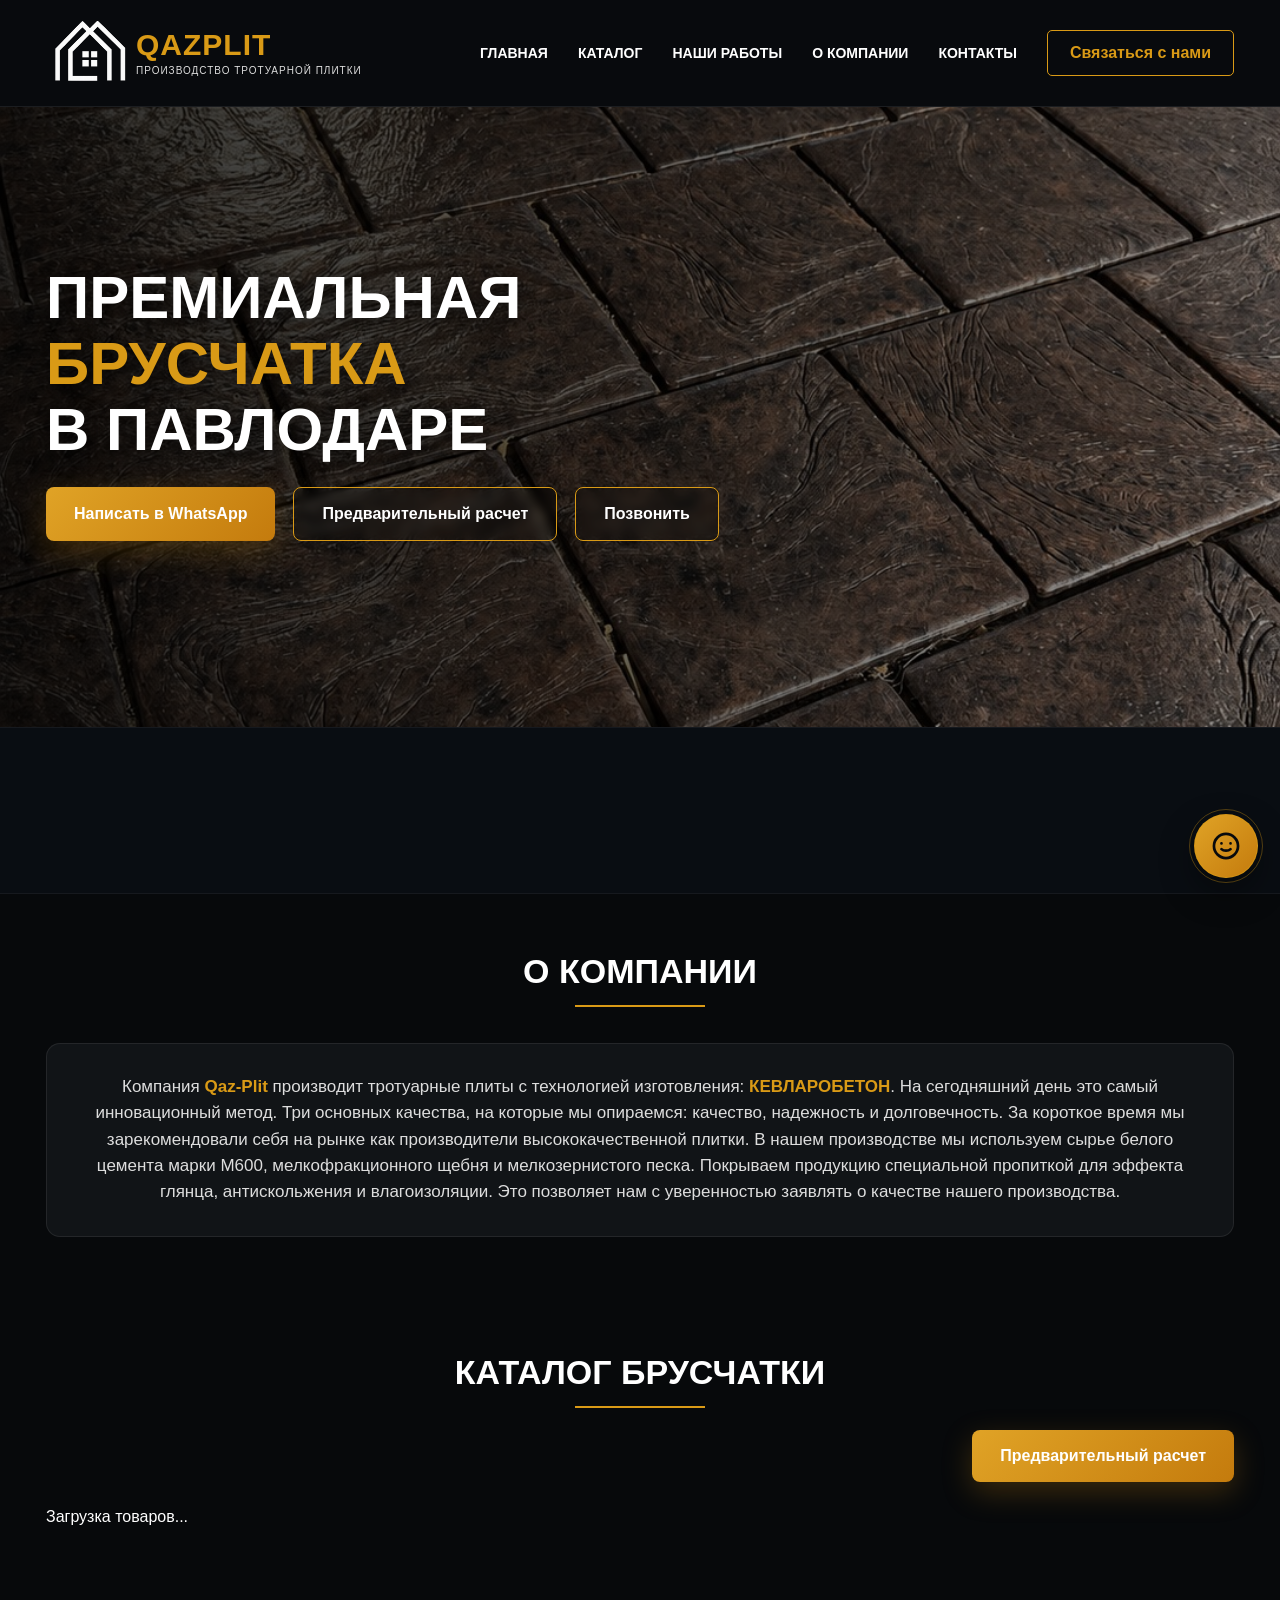
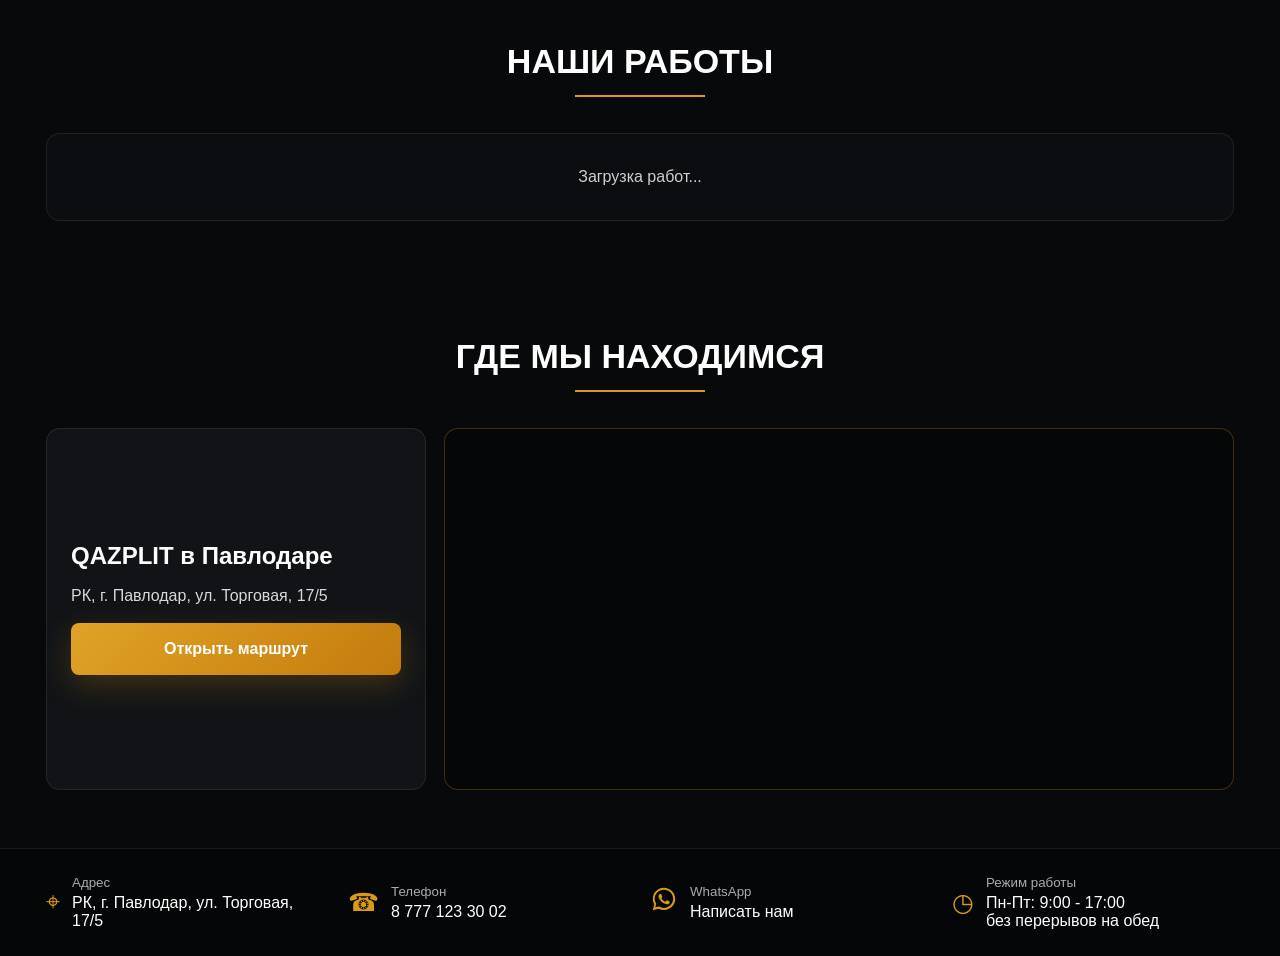
==== commit 42cd1d8f: "Make assistant icon smiling" ====
--- a/index.html
+++ b/index.html
@@ -26,7 +26,7 @@
 <div class="product-modal" id="productModal" onclick="closeProductModal(event)"><div class="product-box"><div class="modal-head"><h2>Подробнее</h2><button class="modal-close" type="button" onclick="closeProductModal()">×</button></div><div class="product-layout"><div class="product-media-wrap"><div class="product-photo"><img id="modalProductImage" src="" alt=""><button class="card-arrow prev" id="modalPrev" type="button" onclick="changeProductModalImage(-1,event)">‹</button><button class="card-arrow next" id="modalNext" type="button" onclick="changeProductModalImage(1,event)">›</button><div class="card-count" id="modalProductCount">1/1</div><button class="card-zoom" type="button" onclick="openProductImage(event)">Увеличить</button></div><div class="product-thumbs" id="modalProductThumbs"></div></div><div class="product-info"><h3 id="modalProductName"></h3><div class="price" id="modalProductPrice"></div><p id="modalProductDescription"></p><div class="product-actions"><button class="btn zoom-btn" type="button" onclick="openProductImage(event)">Увеличить фото</button><a class="btn whatsapp-btn" id="modalWhatsapp" href="https://wa.me/7771233002" target="_blank">Написать в WhatsApp</a></div></div></div></div></div>
 <div class="image-modal" id="imageModal" onclick="closeImageModal(event)"><div class="image-box"><button class="modal-close image-close" type="button" onclick="closeImageModal()">×</button><img id="largeImage" src="" alt=""><div class="zoom-controls"><button type="button" onclick="zoomLargeImage(-0.25,event)">−</button><div class="zoom-value" id="zoomValue">100%</div><button type="button" onclick="zoomLargeImage(0.25,event)">+</button></div></div></div>
 <div class="work-modal" id="workModal" onclick="closeWorkModal(event)"><div class="work-box"><button class="modal-close image-close" type="button" onclick="closeWorkModal()">×</button><div id="workLargeMedia"></div></div></div>
-<div class="assistant-widget" id="assistantWidget"><div class="assistant-panel" id="assistantPanel"><button class="assistant-close" type="button" onclick="toggleAssistant(false)" aria-label="Закрыть">×</button><div class="assistant-head"><div class="assistant-avatar"><svg viewBox="0 0 24 24" fill="currentColor" aria-hidden="true"><path d="M12 12c2.2 0 4-1.8 4-4s-1.8-4-4-4-4 1.8-4 4 1.8 4 4 4Zm0 2c-3.3 0-7 1.7-7 4.6V20h14v-1.4c0-2.9-3.7-4.6-7-4.6Z"/></svg></div><div><div class="assistant-title">Помощник QAZPLIT</div><div class="assistant-status">Подскажу по выбору и расчету</div></div></div><div class="assistant-message">Здравствуйте! Помогу подобрать брусчатку, открыть предварительный расчет или быстро связаться с менеджером.</div><div class="assistant-actions"><button class="assistant-action" type="button" onclick="assistantGo('catalog')">Посмотреть каталог</button><button class="assistant-action" type="button" onclick="assistantGo('calc')">Рассчитать примерную стоимость</button><button class="assistant-action" type="button" onclick="assistantGo('works')">Посмотреть наши работы</button><button class="assistant-action" type="button" onclick="assistantGo('map')">Где вы находитесь?</button></div><a class="assistant-whatsapp" href="https://wa.me/7771233002?text=%D0%97%D0%B4%D1%80%D0%B0%D0%B2%D1%81%D1%82%D0%B2%D1%83%D0%B9%D1%82%D0%B5%2C%20%D1%85%D0%BE%D1%87%D1%83%20%D0%BF%D0%BE%D0%B4%D0%BE%D0%B1%D1%80%D0%B0%D1%82%D1%8C%20%D0%B1%D1%80%D1%83%D1%81%D1%87%D0%B0%D1%82%D0%BA%D1%83" target="_blank">Написать в WhatsApp</a></div><button class="assistant-toggle" type="button" onclick="toggleAssistant()" aria-label="Открыть помощника"><svg viewBox="0 0 24 24" fill="currentColor" aria-hidden="true"><path d="M12 2a7 7 0 0 0-7 7v2.3A4 4 0 0 0 8.7 17H9v-6H7V9a5 5 0 0 1 10 0v2h-2v6h.3a4 4 0 0 0 3.7-5.7V9a7 7 0 0 0-7-7Zm-2 11h4v2h-4v-2Zm1 4h2v2h-2v-2Z"/></svg></button></div>
+<div class="assistant-widget" id="assistantWidget"><div class="assistant-panel" id="assistantPanel"><button class="assistant-close" type="button" onclick="toggleAssistant(false)" aria-label="Закрыть">×</button><div class="assistant-head"><div class="assistant-avatar"><svg viewBox="0 0 24 24" fill="none" stroke="currentColor" stroke-width="1.9" stroke-linecap="round" stroke-linejoin="round" aria-hidden="true"><circle cx="12" cy="12" r="8.5"/><path d="M8.8 10.2h.01M15.2 10.2h.01M8.8 14.2c1.5 1.5 4.9 1.5 6.4 0"/></svg></div><div><div class="assistant-title">Помощник QAZPLIT</div><div class="assistant-status">Подскажу по выбору и расчету</div></div></div><div class="assistant-message">Здравствуйте! Помогу подобрать брусчатку, открыть предварительный расчет или быстро связаться с менеджером.</div><div class="assistant-actions"><button class="assistant-action" type="button" onclick="assistantGo('catalog')">Посмотреть каталог</button><button class="assistant-action" type="button" onclick="assistantGo('calc')">Рассчитать примерную стоимость</button><button class="assistant-action" type="button" onclick="assistantGo('works')">Посмотреть наши работы</button><button class="assistant-action" type="button" onclick="assistantGo('map')">Где вы находитесь?</button></div><a class="assistant-whatsapp" href="https://wa.me/7771233002?text=%D0%97%D0%B4%D1%80%D0%B0%D0%B2%D1%81%D1%82%D0%B2%D1%83%D0%B9%D1%82%D0%B5%2C%20%D1%85%D0%BE%D1%87%D1%83%20%D0%BF%D0%BE%D0%B4%D0%BE%D0%B1%D1%80%D0%B0%D1%82%D1%8C%20%D0%B1%D1%80%D1%83%D1%81%D1%87%D0%B0%D1%82%D0%BA%D1%83" target="_blank">Написать в WhatsApp</a></div><button class="assistant-toggle" type="button" onclick="toggleAssistant()" aria-label="Открыть помощника"><svg viewBox="0 0 24 24" fill="none" stroke="currentColor" stroke-width="1.9" stroke-linecap="round" stroke-linejoin="round" aria-hidden="true"><circle cx="12" cy="12" r="8.5"/><path d="M8.8 10.2h.01M15.2 10.2h.01M8.8 14.2c1.5 1.5 4.9 1.5 6.4 0"/></svg></button></div>
 <script>
 const SUPABASE_URL="https://qsoukelbdkojofqyorfu.supabase.co";const SUPABASE_KEY="sb_publishable_dek8j5Pe9ds1mX1S_X5ylw_OiJGRU47";const sb=supabase.createClient(SUPABASE_URL,SUPABASE_KEY);let allProducts=[];let carouselIndexes={};let activeProductIndex=0;let productModalImageIndex=0;let imageZoom=1;let heroSlides=["./uploads/gl1.jpeg"];let heroIndex=0;let heroTimer=null;
 function setHeroImage(index){heroIndex=index;const hero=document.getElementById("hero");hero.style.backgroundImage=`linear-gradient(90deg,rgba(0,0,0,.82),rgba(0,0,0,.35)),url("${heroSlides[heroIndex]}")`;document.querySelectorAll(".hero-dot").forEach((dot,i)=>dot.classList.toggle("active",i===heroIndex))}
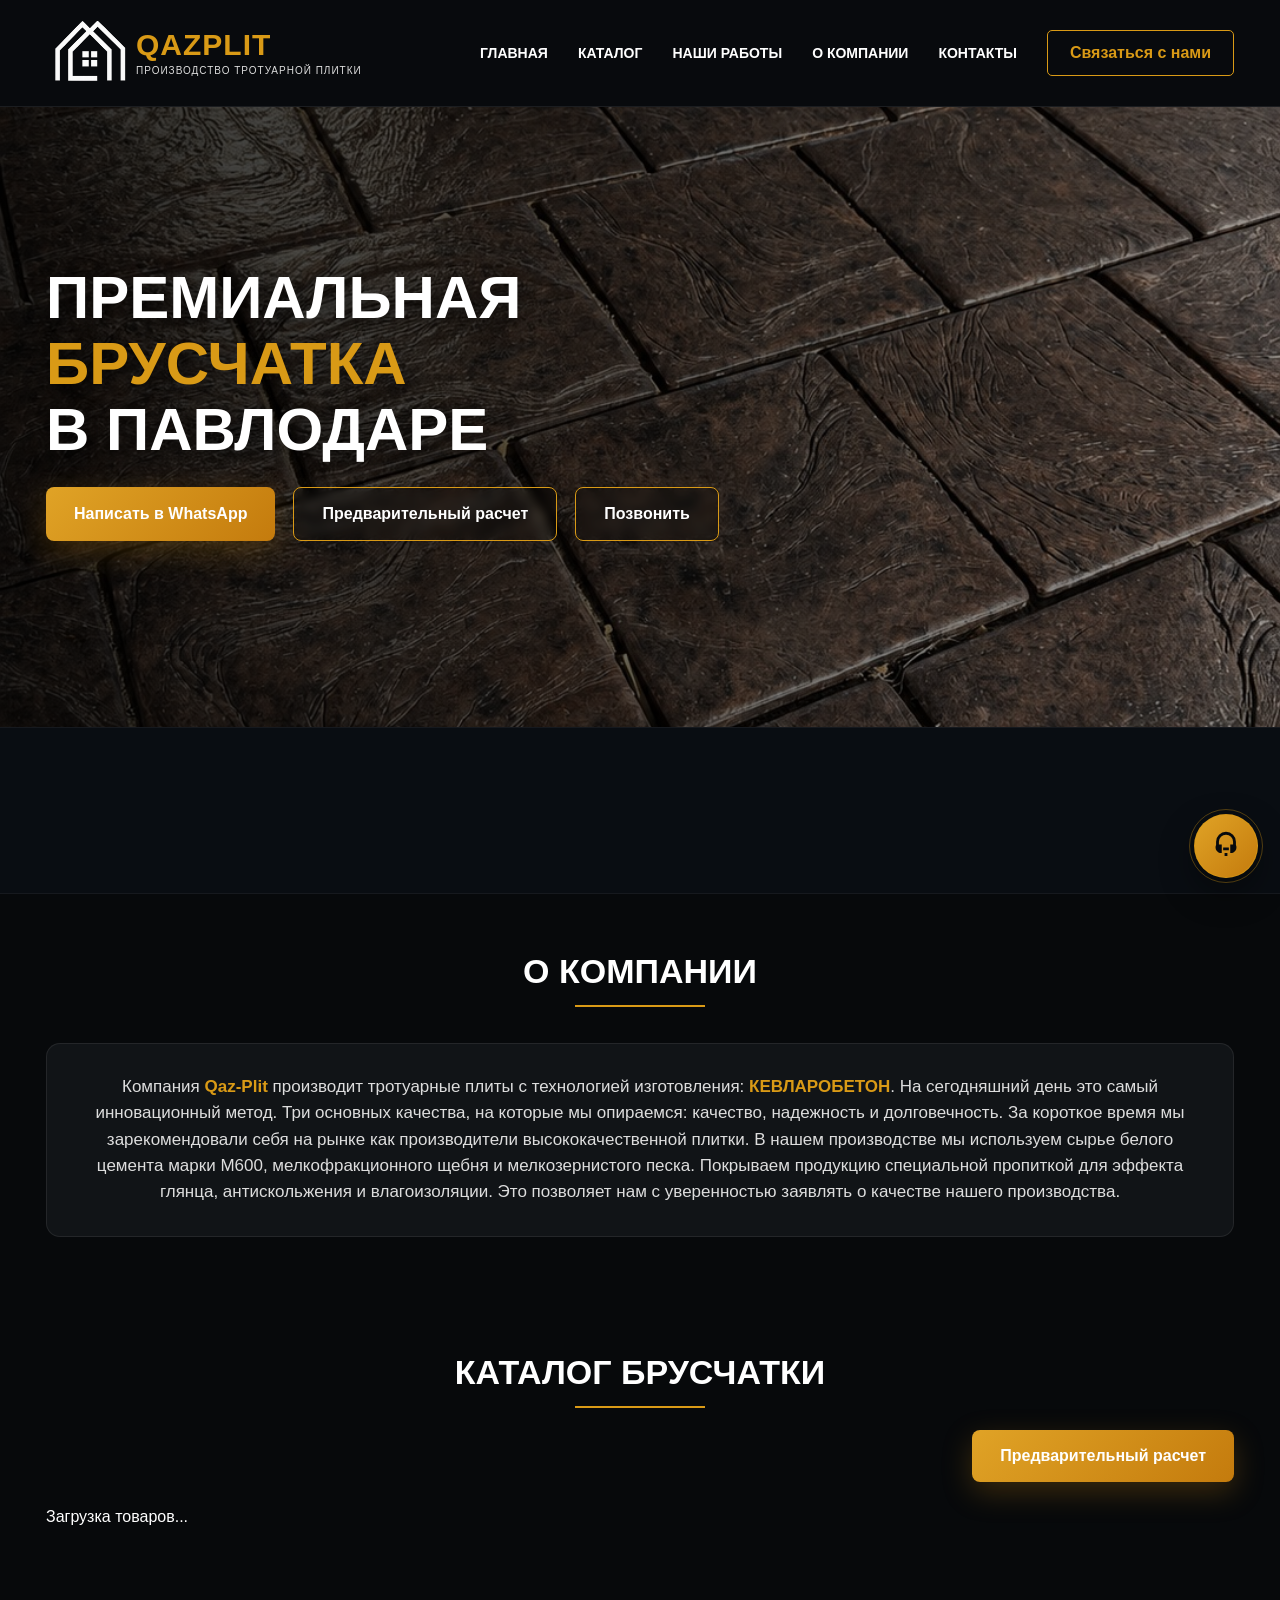
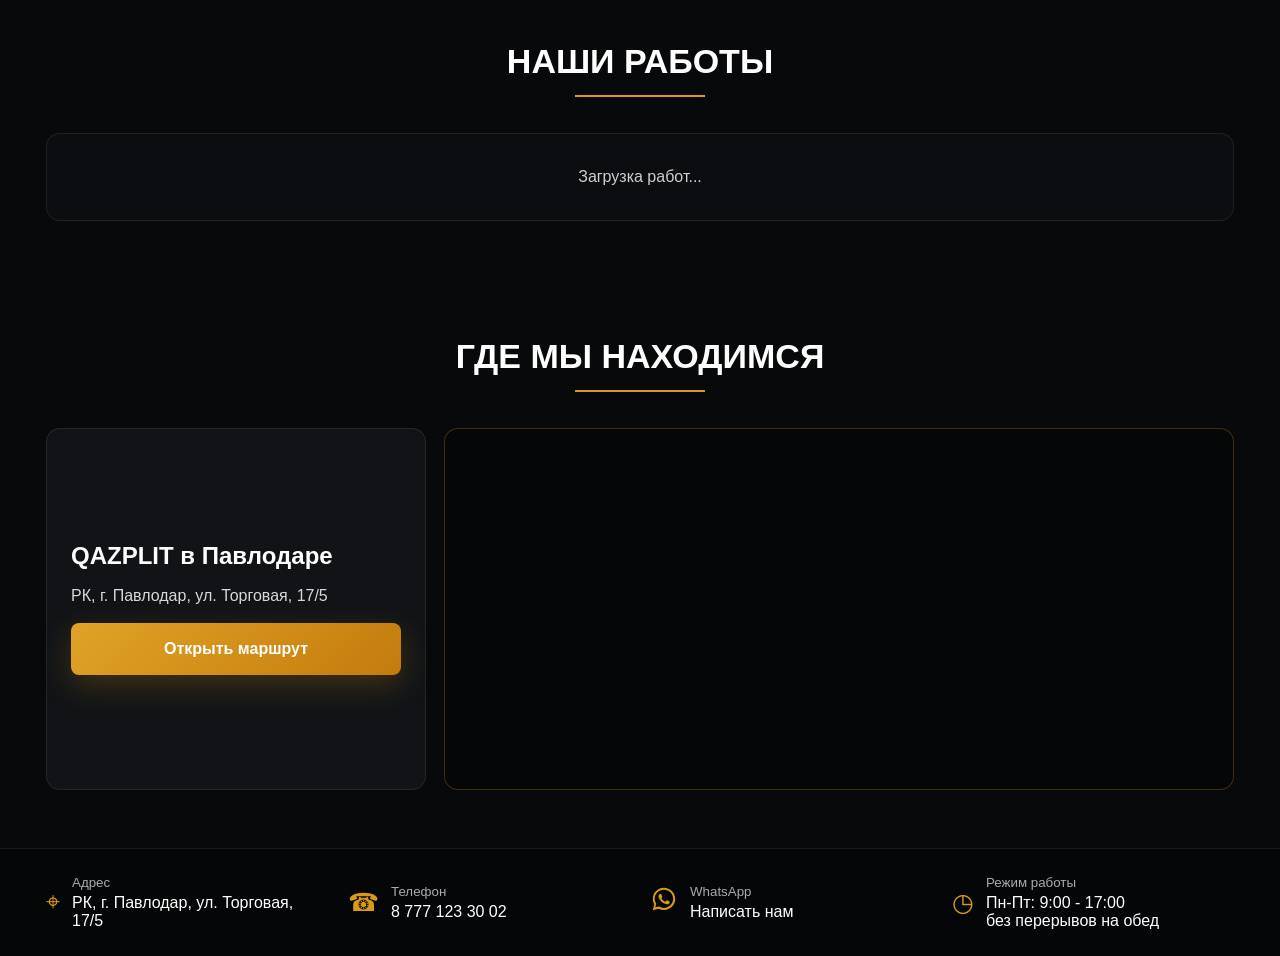
==== commit 587bd81a: "Restore assistant icon" ====
--- a/index.html
+++ b/index.html
@@ -26,7 +26,7 @@
 <div class="product-modal" id="productModal" onclick="closeProductModal(event)"><div class="product-box"><div class="modal-head"><h2>Подробнее</h2><button class="modal-close" type="button" onclick="closeProductModal()">×</button></div><div class="product-layout"><div class="product-media-wrap"><div class="product-photo"><img id="modalProductImage" src="" alt=""><button class="card-arrow prev" id="modalPrev" type="button" onclick="changeProductModalImage(-1,event)">‹</button><button class="card-arrow next" id="modalNext" type="button" onclick="changeProductModalImage(1,event)">›</button><div class="card-count" id="modalProductCount">1/1</div><button class="card-zoom" type="button" onclick="openProductImage(event)">Увеличить</button></div><div class="product-thumbs" id="modalProductThumbs"></div></div><div class="product-info"><h3 id="modalProductName"></h3><div class="price" id="modalProductPrice"></div><p id="modalProductDescription"></p><div class="product-actions"><button class="btn zoom-btn" type="button" onclick="openProductImage(event)">Увеличить фото</button><a class="btn whatsapp-btn" id="modalWhatsapp" href="https://wa.me/7771233002" target="_blank">Написать в WhatsApp</a></div></div></div></div></div>
 <div class="image-modal" id="imageModal" onclick="closeImageModal(event)"><div class="image-box"><button class="modal-close image-close" type="button" onclick="closeImageModal()">×</button><img id="largeImage" src="" alt=""><div class="zoom-controls"><button type="button" onclick="zoomLargeImage(-0.25,event)">−</button><div class="zoom-value" id="zoomValue">100%</div><button type="button" onclick="zoomLargeImage(0.25,event)">+</button></div></div></div>
 <div class="work-modal" id="workModal" onclick="closeWorkModal(event)"><div class="work-box"><button class="modal-close image-close" type="button" onclick="closeWorkModal()">×</button><div id="workLargeMedia"></div></div></div>
-<div class="assistant-widget" id="assistantWidget"><div class="assistant-panel" id="assistantPanel"><button class="assistant-close" type="button" onclick="toggleAssistant(false)" aria-label="Закрыть">×</button><div class="assistant-head"><div class="assistant-avatar"><svg viewBox="0 0 24 24" fill="none" stroke="currentColor" stroke-width="1.9" stroke-linecap="round" stroke-linejoin="round" aria-hidden="true"><circle cx="12" cy="12" r="8.5"/><path d="M8.8 10.2h.01M15.2 10.2h.01M8.8 14.2c1.5 1.5 4.9 1.5 6.4 0"/></svg></div><div><div class="assistant-title">Помощник QAZPLIT</div><div class="assistant-status">Подскажу по выбору и расчету</div></div></div><div class="assistant-message">Здравствуйте! Помогу подобрать брусчатку, открыть предварительный расчет или быстро связаться с менеджером.</div><div class="assistant-actions"><button class="assistant-action" type="button" onclick="assistantGo('catalog')">Посмотреть каталог</button><button class="assistant-action" type="button" onclick="assistantGo('calc')">Рассчитать примерную стоимость</button><button class="assistant-action" type="button" onclick="assistantGo('works')">Посмотреть наши работы</button><button class="assistant-action" type="button" onclick="assistantGo('map')">Где вы находитесь?</button></div><a class="assistant-whatsapp" href="https://wa.me/7771233002?text=%D0%97%D0%B4%D1%80%D0%B0%D0%B2%D1%81%D1%82%D0%B2%D1%83%D0%B9%D1%82%D0%B5%2C%20%D1%85%D0%BE%D1%87%D1%83%20%D0%BF%D0%BE%D0%B4%D0%BE%D0%B1%D1%80%D0%B0%D1%82%D1%8C%20%D0%B1%D1%80%D1%83%D1%81%D1%87%D0%B0%D1%82%D0%BA%D1%83" target="_blank">Написать в WhatsApp</a></div><button class="assistant-toggle" type="button" onclick="toggleAssistant()" aria-label="Открыть помощника"><svg viewBox="0 0 24 24" fill="none" stroke="currentColor" stroke-width="1.9" stroke-linecap="round" stroke-linejoin="round" aria-hidden="true"><circle cx="12" cy="12" r="8.5"/><path d="M8.8 10.2h.01M15.2 10.2h.01M8.8 14.2c1.5 1.5 4.9 1.5 6.4 0"/></svg></button></div>
+<div class="assistant-widget" id="assistantWidget"><div class="assistant-panel" id="assistantPanel"><button class="assistant-close" type="button" onclick="toggleAssistant(false)" aria-label="Закрыть">×</button><div class="assistant-head"><div class="assistant-avatar"><svg viewBox="0 0 24 24" fill="currentColor" aria-hidden="true"><path d="M12 12c2.2 0 4-1.8 4-4s-1.8-4-4-4-4 1.8-4 4 1.8 4 4 4Zm0 2c-3.3 0-7 1.7-7 4.6V20h14v-1.4c0-2.9-3.7-4.6-7-4.6Z"/></svg></div><div><div class="assistant-title">Помощник QAZPLIT</div><div class="assistant-status">Подскажу по выбору и расчету</div></div></div><div class="assistant-message">Здравствуйте! Помогу подобрать брусчатку, открыть предварительный расчет или быстро связаться с менеджером.</div><div class="assistant-actions"><button class="assistant-action" type="button" onclick="assistantGo('catalog')">Посмотреть каталог</button><button class="assistant-action" type="button" onclick="assistantGo('calc')">Рассчитать примерную стоимость</button><button class="assistant-action" type="button" onclick="assistantGo('works')">Посмотреть наши работы</button><button class="assistant-action" type="button" onclick="assistantGo('map')">Где вы находитесь?</button></div><a class="assistant-whatsapp" href="https://wa.me/7771233002?text=%D0%97%D0%B4%D1%80%D0%B0%D0%B2%D1%81%D1%82%D0%B2%D1%83%D0%B9%D1%82%D0%B5%2C%20%D1%85%D0%BE%D1%87%D1%83%20%D0%BF%D0%BE%D0%B4%D0%BE%D0%B1%D1%80%D0%B0%D1%82%D1%8C%20%D0%B1%D1%80%D1%83%D1%81%D1%87%D0%B0%D1%82%D0%BA%D1%83" target="_blank">Написать в WhatsApp</a></div><button class="assistant-toggle" type="button" onclick="toggleAssistant()" aria-label="Открыть помощника"><svg viewBox="0 0 24 24" fill="currentColor" aria-hidden="true"><path d="M12 2a7 7 0 0 0-7 7v2.3A4 4 0 0 0 8.7 17H9v-6H7V9a5 5 0 0 1 10 0v2h-2v6h.3a4 4 0 0 0 3.7-5.7V9a7 7 0 0 0-7-7Zm-2 11h4v2h-4v-2Zm1 4h2v2h-2v-2Z"/></svg></button></div>
 <script>
 const SUPABASE_URL="https://qsoukelbdkojofqyorfu.supabase.co";const SUPABASE_KEY="sb_publishable_dek8j5Pe9ds1mX1S_X5ylw_OiJGRU47";const sb=supabase.createClient(SUPABASE_URL,SUPABASE_KEY);let allProducts=[];let carouselIndexes={};let activeProductIndex=0;let productModalImageIndex=0;let imageZoom=1;let heroSlides=["./uploads/gl1.jpeg"];let heroIndex=0;let heroTimer=null;
 function setHeroImage(index){heroIndex=index;const hero=document.getElementById("hero");hero.style.backgroundImage=`linear-gradient(90deg,rgba(0,0,0,.82),rgba(0,0,0,.35)),url("${heroSlides[heroIndex]}")`;document.querySelectorAll(".hero-dot").forEach((dot,i)=>dot.classList.toggle("active",i===heroIndex))}
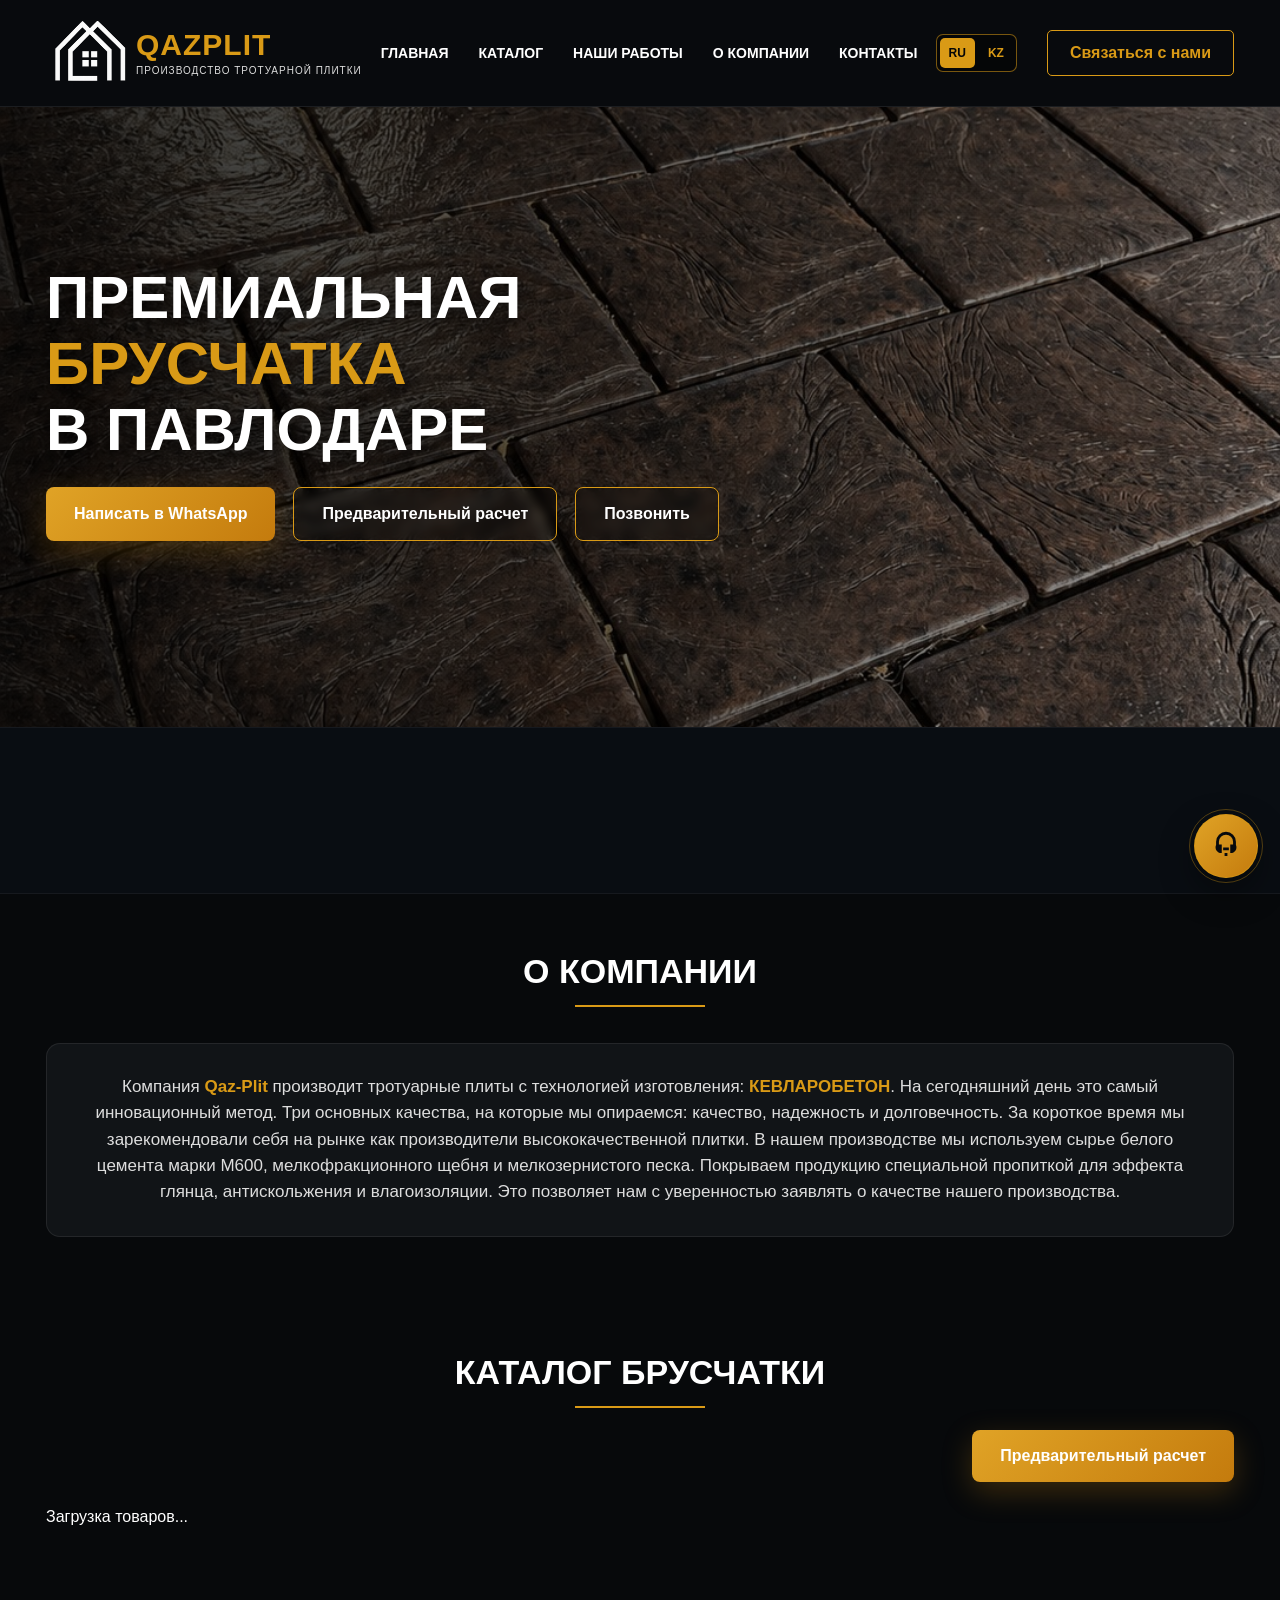
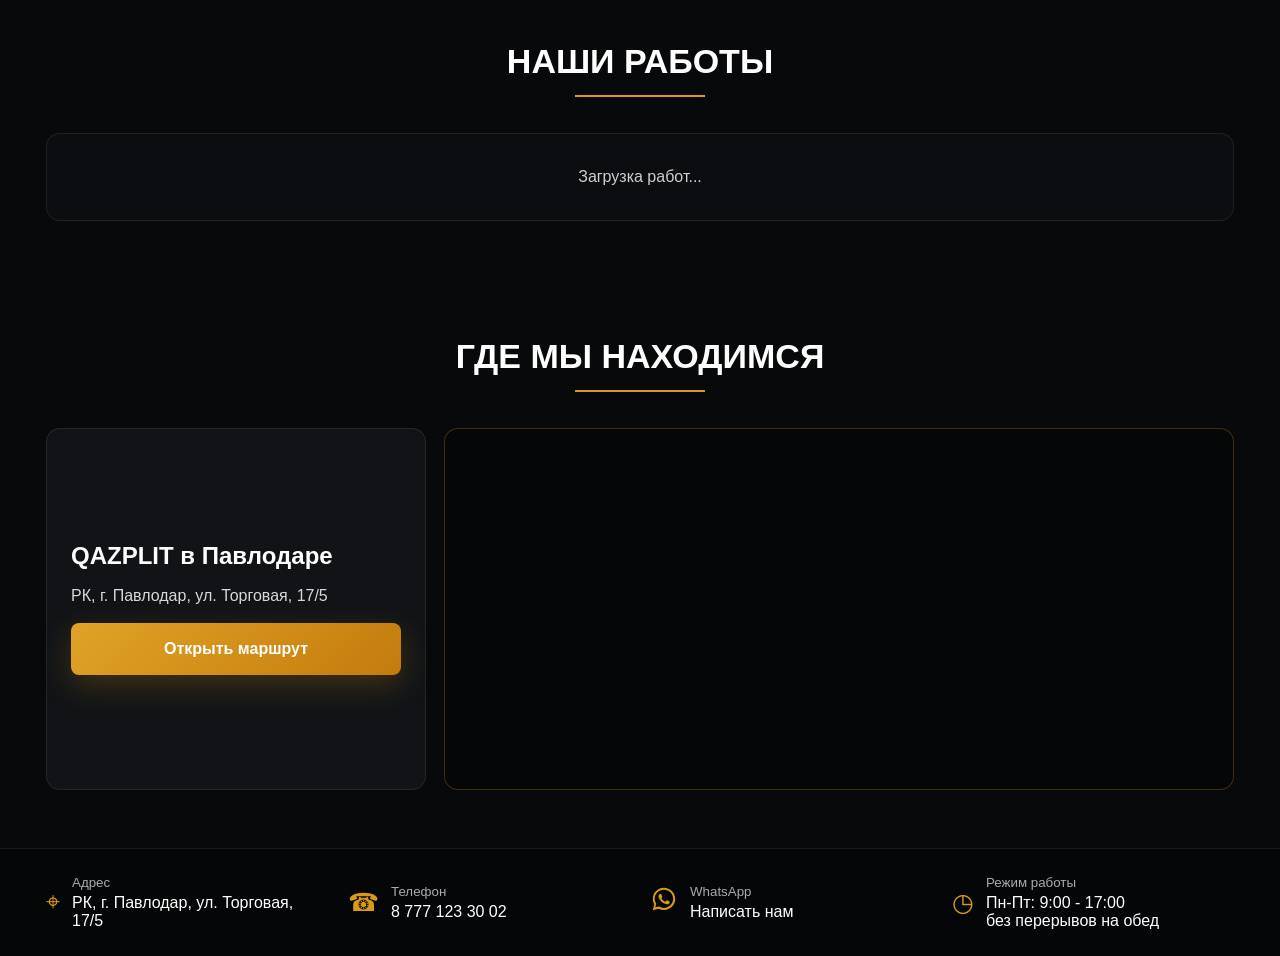
==== commit d711fea3: "Add Kazakh language switch" ====
--- a/index.html
+++ b/index.html
@@ -6,43 +6,45 @@
 <title>QAZPLIT — Брусчатка в Павлодаре</title>
 <script src="https://cdn.jsdelivr.net/npm/@supabase/supabase-js@2"></script>
 <style>
-*{box-sizing:border-box;margin:0;padding:0}body{font-family:Arial,sans-serif;background:#07090b;color:#fff}a{color:inherit;text-decoration:none}.gold{color:#d99a16}.header{min-height:86px;background:#080a0d;display:flex;align-items:center;padding:8px 46px;border-bottom:1px solid rgba(255,255,255,.08);position:sticky;top:0;z-index:10}.logo{display:flex;align-items:center;margin-right:auto}.site-logo{width:90px;height:90px;object-fit:contain}.logo-title{font-size:30px;font-weight:900;color:#d99a16;letter-spacing:1px;line-height:1}.logo-subtitle{font-size:10px;color:#ddd;letter-spacing:1px;text-transform:uppercase;margin-top:5px}.menu{display:flex;gap:30px;font-size:14px;font-weight:700;text-transform:uppercase}.menu a:hover{color:#d99a16}.top-btn{margin-left:30px;border:1px solid #d99a16;color:#d99a16;padding:13px 22px;border-radius:5px;font-weight:700}.top-btn:hover{background:#d99a16;color:#000}.hero{min-height:620px;background-image:linear-gradient(90deg,rgba(0,0,0,.82),rgba(0,0,0,.35)),url("./uploads/gl1.jpeg");background-size:100% 100%,cover;background-position:center,center;background-repeat:no-repeat,no-repeat;padding:90px 46px;display:flex;flex-direction:column;justify-content:center;transition:background-image .8s ease}.hero h1{font-size:60px;line-height:1.1;text-transform:uppercase;max-width:760px;margin-bottom:24px;font-weight:900;text-shadow:0 4px 20px rgba(0,0,0,.8)}.hero-buttons{display:flex;gap:18px;flex-wrap:wrap}.btn{display:inline-flex;align-items:center;justify-content:center;padding:17px 28px;border-radius:8px;font-weight:800;font-size:16px;transition:.25s;border:0;cursor:pointer}.btn:hover{transform:translateY(-2px)}.btn-gold{background:linear-gradient(135deg,#e0a326,#c47b0d);color:#fff;box-shadow:0 10px 30px rgba(212,140,19,.25)}.btn-outline{border:1px solid #d99a16;background:rgba(0,0,0,.2);backdrop-filter:blur(5px);color:#fff}.btn-outline:hover{background:#d99a16;color:#000}.hero-dots{display:flex;gap:9px;margin-top:28px}.hero-dot{width:10px;height:10px;border-radius:50%;border:1px solid #d99a16;background:transparent;cursor:pointer}.hero-dot.active{background:#d99a16}.advantages{display:grid;grid-template-columns:repeat(4,1fr);gap:45px;padding:38px 46px;background:#090d12;border-top:1px solid rgba(255,255,255,.05);border-bottom:1px solid rgba(255,255,255,.05)}.adv-item{display:flex;gap:15px;opacity:0;transform:translateY(28px);transition:opacity .55s ease,transform .55s ease}.adv-item.revealed{opacity:1;transform:translateY(0)}.adv-item:nth-child(2){transition-delay:.08s}.adv-item:nth-child(3){transition-delay:.16s}.adv-item:nth-child(4){transition-delay:.24s}.adv-icon{width:20px;height:20px;border:3px solid #d99a16;flex-shrink:0;margin-top:5px}.adv-item h3{font-size:18px;margin-bottom:7px}.adv-item p{font-size:14px;color:#cfcfcf;line-height:1.45}.section{padding:58px 46px;max-width:1280px;margin:0 auto}.section-title{text-align:center;font-size:34px;text-transform:uppercase;margin-bottom:36px}.section-title:after{content:"";display:block;width:130px;height:2px;background:#d99a16;margin:14px auto 0}.catalog-actions{display:flex;justify-content:flex-end;margin:-14px 0 26px}.catalog{display:grid;grid-template-columns:repeat(auto-fit,minmax(260px,1fr));gap:24px}.card{background:#111417;border:1px solid rgba(255,255,255,.08);border-radius:10px;overflow:hidden;display:flex;flex-direction:column;min-height:480px}.card-media{height:220px;position:relative;overflow:hidden;background:#000}.card-media img{width:100%;height:220px;object-fit:cover;display:block;transition:.3s}.card:hover .card-media img{transform:scale(1.04)}.card-arrow{position:absolute;top:50%;transform:translateY(-50%);width:34px;height:34px;border-radius:50%;border:1px solid rgba(255,255,255,.55);background:rgba(0,0,0,.48);color:#fff;font-size:22px;font-weight:900;cursor:pointer;display:flex;align-items:center;justify-content:center;z-index:2}.card-arrow:hover{background:#d99a16;color:#000}.card-arrow.prev{left:10px}.card-arrow.next{right:10px}.card-count{position:absolute;right:10px;bottom:10px;background:rgba(0,0,0,.62);border:1px solid rgba(255,255,255,.2);border-radius:999px;padding:5px 9px;font-size:12px;font-weight:800}.card-zoom{position:absolute;left:10px;bottom:10px;z-index:2;background:rgba(0,0,0,.62);border:1px solid rgba(217,154,22,.75);color:#fff;border-radius:999px;padding:7px 11px;font-size:12px;font-weight:800;cursor:pointer}.card-zoom:hover{background:#d99a16;color:#000}.card-body{padding:18px;display:flex;flex-direction:column;flex:1}.card h3{font-size:18px;margin-bottom:10px;min-height:45px}.card p{color:#cfcfcf;font-size:14px;line-height:1.5;min-height:95px;overflow:hidden;white-space:pre-line}.price{margin-top:auto;color:#d99a16;font-weight:800;font-size:18px;padding-top:15px}.more{display:block;width:100%;margin-top:18px;text-align:center;border:1px solid #d99a16;color:#d99a16;background:transparent;padding:12px;border-radius:4px;font-weight:700;font-size:14px;cursor:pointer}.more:hover{background:#d99a16;color:#000}.works{display:grid;grid-template-columns:repeat(auto-fit,minmax(260px,1fr));gap:18px}.work-card{position:relative;aspect-ratio:4/3;border-radius:12px;overflow:hidden;background:#050607;border:1px solid rgba(255,255,255,.1);cursor:pointer;box-shadow:0 12px 32px rgba(0,0,0,.28)}.work-card img,.work-card video{width:100%;height:100%;object-fit:cover;display:block;transition:transform .35s ease,filter .35s ease}.work-card:hover img,.work-card:hover video{transform:scale(1.05);filter:brightness(.78)}.work-caption{position:absolute;left:0;right:0;bottom:0;padding:36px 16px 14px;background:linear-gradient(180deg,transparent,rgba(0,0,0,.82));display:flex;align-items:end;justify-content:space-between;gap:12px}.work-caption strong{font-size:15px;line-height:1.25}.work-caption span{color:#d99a16;font-size:12px;font-weight:900;text-transform:uppercase;white-space:nowrap}.work-play{position:absolute;top:12px;right:12px;background:rgba(0,0,0,.62);border:1px solid rgba(217,154,22,.65);border-radius:999px;padding:7px 10px;color:#fff;font-size:12px;font-weight:900}.empty-state{border:1px solid rgba(255,255,255,.08);border-radius:14px;padding:34px;text-align:center;color:#cfcfcf;background:#0b0e11;grid-column:1/-1}.about-box{width:100%;margin:0 auto;background:#111417;border:1px solid rgba(255,255,255,.08);border-radius:14px;padding:30px 36px;line-height:1.55;color:#ddd;font-size:17px;text-align:center;white-space:normal}.about-box strong{color:#d99a16}.map-wrap{display:grid;grid-template-columns:minmax(280px,380px) 1fr;gap:18px;align-items:stretch}.map-info{background:#111417;border:1px solid rgba(255,255,255,.08);border-radius:14px;padding:24px;display:flex;flex-direction:column;justify-content:center;gap:14px}.map-info h3{font-size:24px}.map-info p{color:#d8d8d8;line-height:1.55}.map-frame{min-height:360px;border:1px solid rgba(217,154,22,.28);border-radius:14px;overflow:hidden;background:#050607}.map-frame iframe{width:100%;height:100%;min-height:360px;border:0;display:block}.footer{background:#050607;padding:26px 46px;display:grid;grid-template-columns:repeat(4,1fr);gap:20px;border-top:1px solid rgba(255,255,255,.08)}.footer-item{display:flex;gap:12px;align-items:center}.footer-icon{color:#d99a16;font-size:25px}.footer small{display:block;color:#aaa;margin-bottom:4px}.calc-modal,.product-modal,.image-modal,.work-modal{position:fixed;inset:0;background:rgba(0,0,0,.76);z-index:30;display:none;align-items:center;justify-content:center;padding:24px}.calc-modal.open,.product-modal.open,.image-modal.open,.work-modal.open{display:flex}.calc-box,.product-box{width:min(980px,100%);max-height:90vh;overflow:auto;background:#0d1013;border:1px solid rgba(217,154,22,.35);border-radius:12px;padding:20px;box-shadow:0 24px 80px rgba(0,0,0,.55)}.calc-head,.modal-head{display:flex;align-items:center;justify-content:space-between;gap:16px;margin-bottom:18px}.calc-head h2,.modal-head h2{font-size:25px;text-transform:uppercase}.calc-close,.modal-close{width:42px;height:42px;border-radius:8px;border:1px solid rgba(255,255,255,.18);background:#080a0d;color:#fff;font-size:24px;cursor:pointer}.calculator{display:grid;grid-template-columns:1fr 260px;gap:16px}.calc-grid{display:grid;grid-template-columns:1.2fr repeat(3,.7fr);gap:10px}.calc-field label{display:block;color:#aaa;font-size:11px;font-weight:800;text-transform:uppercase;margin-bottom:6px}.calc-field input,.calc-field select{width:100%;background:#080a0d;border:1px solid rgba(255,255,255,.16);color:#fff;padding:11px 10px;border-radius:7px;font-size:14px;outline:none}.calc-services{margin-top:12px;padding:12px;background:#080a0d;border:1px solid rgba(217,154,22,.22);border-radius:9px}.calc-services-title{color:#d99a16;font-size:12px;font-weight:900;text-transform:uppercase;margin-bottom:10px;letter-spacing:.4px}.calc-checks{display:flex;gap:10px;flex-wrap:wrap;align-items:end}.calc-check{display:flex;align-items:center;gap:8px;background:#0d1013;border:1px solid rgba(255,255,255,.1);border-radius:7px;padding:10px;color:#ddd;font-size:13px;font-weight:700}.calc-check input{width:16px;height:16px;accent-color:#d99a16}.calc-note{margin-top:9px;color:#aaa;font-size:12px;line-height:1.4}.calc-note strong{color:#d99a16;font-weight:900;text-transform:uppercase;letter-spacing:.3px}.calc-result{background:#080a0d;border:1px solid rgba(217,154,22,.25);border-radius:9px;padding:14px}.calc-line{display:flex;justify-content:space-between;gap:12px;padding:7px 0;border-bottom:1px solid rgba(255,255,255,.08);color:#d7d7d7;font-size:13px}.calc-total{margin-top:12px;padding:12px;border-radius:8px;background:linear-gradient(135deg,#e0a326,#c47b0d);color:#050607}.calc-total strong{font-size:24px}.calc-whatsapp{display:block;margin-top:10px;text-align:center;background:#1f9d55;color:#fff;padding:11px;border-radius:7px;font-weight:900;font-size:14px}.product-layout{display:grid;grid-template-columns:minmax(280px,420px) 1fr;gap:22px}.product-media-wrap{display:flex;flex-direction:column;gap:10px}.product-photo{position:relative;background:#050607;border-radius:10px;overflow:hidden;border:1px solid rgba(255,255,255,.1)}.product-photo img{width:100%;height:360px;object-fit:contain;display:block}.product-photo .card-count{right:12px;bottom:12px}.product-thumbs{display:grid;grid-template-columns:repeat(auto-fill,minmax(62px,1fr));gap:8px}.product-thumb{height:58px;border:1px solid rgba(255,255,255,.16);border-radius:8px;background:#050607;padding:0;overflow:hidden;cursor:pointer}.product-thumb img{width:100%;height:100%;object-fit:cover;display:block}.product-thumb.active{border-color:#d99a16;box-shadow:0 0 0 1px rgba(217,154,22,.45)}.product-thumb:hover img{filter:brightness(.8)}.product-info h3{font-size:28px;margin-bottom:12px}.product-info p{color:#d8d8d8;line-height:1.65;font-size:16px;white-space:pre-line}.product-info .price{font-size:22px;margin:18px 0}.product-actions{display:flex;gap:12px;flex-wrap:wrap;margin-top:18px}.whatsapp-btn{background:#1f9d55;color:#fff}.zoom-btn{border:1px solid #d99a16;color:#d99a16;background:#080a0d}.image-box,.work-box{position:relative;max-width:min(1100px,96vw);max-height:92vh;overflow:hidden;display:flex;align-items:center;justify-content:center}.image-box img,.work-box img,.work-box video{max-width:100%;max-height:88vh;object-fit:contain;border-radius:10px;background:#000;transition:transform .18s ease}.image-close{position:absolute;right:10px;top:10px;z-index:3}.zoom-controls{position:absolute;left:50%;bottom:14px;transform:translateX(-50%);display:flex;align-items:center;gap:8px;background:rgba(0,0,0,.7);border:1px solid rgba(255,255,255,.18);border-radius:999px;padding:8px;z-index:3}.zoom-controls button{width:38px;height:38px;border-radius:50%;border:1px solid rgba(217,154,22,.7);background:#080a0d;color:#fff;font-size:22px;font-weight:900;cursor:pointer}.zoom-value{min-width:56px;text-align:center;font-weight:800;font-size:13px}.assistant-widget{position:fixed;right:22px;bottom:22px;z-index:25;font-family:Arial,sans-serif}.assistant-toggle{width:64px;height:64px;border-radius:50%;border:1px solid rgba(217,154,22,.7);background:linear-gradient(135deg,#e0a326,#c47b0d);color:#080a0d;box-shadow:0 14px 35px rgba(0,0,0,.42);display:flex;align-items:center;justify-content:center;cursor:pointer;transition:.22s;position:relative;animation:assistantFloat 3.2s ease-in-out infinite}.assistant-toggle:after{content:"";position:absolute;inset:-6px;border-radius:50%;border:1px solid rgba(217,154,22,.35);animation:assistantPulse 2.4s ease-out infinite}.assistant-toggle:hover{transform:translateY(-2px)}.assistant-toggle svg{width:34px;height:34px;transform-origin:50% 70%;animation:assistantPerson 1.8s ease-in-out infinite}.assistant-avatar svg{animation:assistantPerson 1.8s ease-in-out infinite}.assistant-widget.open .assistant-toggle,.assistant-widget.open .assistant-toggle svg,.assistant-widget.open .assistant-toggle:after{animation-play-state:paused}@keyframes assistantFloat{0%,100%{transform:translateY(0)}50%{transform:translateY(-6px)}}@keyframes assistantPulse{0%{opacity:.7;transform:scale(.9)}100%{opacity:0;transform:scale(1.35)}}@keyframes assistantPerson{0%,100%{transform:rotate(0) scale(1)}25%{transform:rotate(-8deg) scale(1.03)}50%{transform:rotate(7deg) scale(1.05)}75%{transform:rotate(-4deg) scale(1.02)}}.assistant-panel{position:absolute;right:0;bottom:78px;width:315px;background:#0d1013;border:1px solid rgba(217,154,22,.38);border-radius:14px;box-shadow:0 24px 70px rgba(0,0,0,.55);padding:16px;display:none}.assistant-widget.open .assistant-panel{display:block}.assistant-head{display:flex;gap:12px;align-items:center;margin-bottom:12px}.assistant-avatar{width:42px;height:42px;border-radius:50%;background:#d99a16;color:#080a0d;display:flex;align-items:center;justify-content:center;flex-shrink:0}.assistant-avatar svg{width:26px;height:26px}.assistant-title{font-size:16px;font-weight:900}.assistant-status{font-size:12px;color:#aaa;margin-top:2px}.assistant-message{background:#080a0d;border:1px solid rgba(255,255,255,.08);border-radius:10px;padding:12px;color:#ddd;font-size:13px;line-height:1.45;margin-bottom:12px}.assistant-actions{display:grid;gap:8px}.assistant-action{width:100%;border:1px solid rgba(255,255,255,.12);background:#111417;color:#fff;border-radius:8px;padding:11px 12px;text-align:left;font-size:13px;font-weight:800;cursor:pointer}.assistant-action:hover{border-color:#d99a16;color:#d99a16}.assistant-whatsapp{display:block;margin-top:10px;text-align:center;background:#1f9d55;color:#fff;border-radius:8px;padding:12px;font-weight:900;font-size:14px}.assistant-close{position:absolute;right:10px;top:10px;width:28px;height:28px;border:1px solid rgba(255,255,255,.14);background:#080a0d;color:#fff;border-radius:7px;cursor:pointer;font-size:18px;line-height:1}@media(max-width:900px){.assistant-widget{right:14px;bottom:14px}.assistant-panel{width:calc(100vw - 28px);right:0}.assistant-toggle{width:58px;height:58px}}@media(max-width:1120px){.menu{gap:18px;font-size:12px}.advantages{grid-template-columns:repeat(2,1fr)}.calculator{grid-template-columns:1fr}.calc-grid{grid-template-columns:1fr 1fr}}@media(max-width:900px){.header{padding:14px 18px;height:auto;flex-wrap:wrap}.site-logo{width:70px;height:70px}.logo-title{font-size:24px}.menu{width:100%;margin-top:18px;gap:16px;flex-wrap:wrap}.top-btn{margin-left:0;margin-top:16px}.hero{padding:70px 22px;min-height:520px}.hero h1{font-size:38px}.hero-buttons{flex-direction:column}.btn{width:100%}.advantages,.footer{grid-template-columns:1fr;padding-left:22px;padding-right:22px}.section{padding-left:22px;padding-right:22px}.works{grid-template-columns:1fr}.catalog-actions{justify-content:stretch;margin-top:-18px}.calc-grid{grid-template-columns:1fr}.product-layout{grid-template-columns:1fr}.product-photo img{height:280px}.product-actions .btn{width:100%}.map-wrap{grid-template-columns:1fr}.map-frame,.map-frame iframe{min-height:300px}}
+*{box-sizing:border-box;margin:0;padding:0}body{font-family:Arial,sans-serif;background:#07090b;color:#fff}a{color:inherit;text-decoration:none}.gold{color:#d99a16}.header{min-height:86px;background:#080a0d;display:flex;align-items:center;padding:8px 46px;border-bottom:1px solid rgba(255,255,255,.08);position:sticky;top:0;z-index:10}.logo{display:flex;align-items:center;margin-right:auto}.site-logo{width:90px;height:90px;object-fit:contain}.logo-title{font-size:30px;font-weight:900;color:#d99a16;letter-spacing:1px;line-height:1}.logo-subtitle{font-size:10px;color:#ddd;letter-spacing:1px;text-transform:uppercase;margin-top:5px}.menu{display:flex;gap:30px;font-size:14px;font-weight:700;text-transform:uppercase}.menu a:hover{color:#d99a16}.top-btn{margin-left:30px;border:1px solid #d99a16;color:#d99a16;padding:13px 22px;border-radius:5px;font-weight:700}.top-btn:hover{background:#d99a16;color:#000}.lang-switch{display:flex;gap:4px;margin-left:18px;border:1px solid rgba(217,154,22,.55);border-radius:7px;padding:3px;background:#050607}.lang-btn{border:0;background:transparent;color:#d99a16;font-weight:900;font-size:12px;padding:8px 9px;border-radius:5px;cursor:pointer}.lang-btn.active{background:#d99a16;color:#050607}.hero{min-height:620px;background-image:linear-gradient(90deg,rgba(0,0,0,.82),rgba(0,0,0,.35)),url("./uploads/gl1.jpeg");background-size:100% 100%,cover;background-position:center,center;background-repeat:no-repeat,no-repeat;padding:90px 46px;display:flex;flex-direction:column;justify-content:center;transition:background-image .8s ease}.hero h1{font-size:60px;line-height:1.1;text-transform:uppercase;max-width:760px;margin-bottom:24px;font-weight:900;text-shadow:0 4px 20px rgba(0,0,0,.8)}.hero-buttons{display:flex;gap:18px;flex-wrap:wrap}.btn{display:inline-flex;align-items:center;justify-content:center;padding:17px 28px;border-radius:8px;font-weight:800;font-size:16px;transition:.25s;border:0;cursor:pointer}.btn:hover{transform:translateY(-2px)}.btn-gold{background:linear-gradient(135deg,#e0a326,#c47b0d);color:#fff;box-shadow:0 10px 30px rgba(212,140,19,.25)}.btn-outline{border:1px solid #d99a16;background:rgba(0,0,0,.2);backdrop-filter:blur(5px);color:#fff}.btn-outline:hover{background:#d99a16;color:#000}.hero-dots{display:flex;gap:9px;margin-top:28px}.hero-dot{width:10px;height:10px;border-radius:50%;border:1px solid #d99a16;background:transparent;cursor:pointer}.hero-dot.active{background:#d99a16}.advantages{display:grid;grid-template-columns:repeat(4,1fr);gap:45px;padding:38px 46px;background:#090d12;border-top:1px solid rgba(255,255,255,.05);border-bottom:1px solid rgba(255,255,255,.05)}.adv-item{display:flex;gap:15px;opacity:0;transform:translateY(28px);transition:opacity .55s ease,transform .55s ease}.adv-item.revealed{opacity:1;transform:translateY(0)}.adv-item:nth-child(2){transition-delay:.08s}.adv-item:nth-child(3){transition-delay:.16s}.adv-item:nth-child(4){transition-delay:.24s}.adv-icon{width:20px;height:20px;border:3px solid #d99a16;flex-shrink:0;margin-top:5px}.adv-item h3{font-size:18px;margin-bottom:7px}.adv-item p{font-size:14px;color:#cfcfcf;line-height:1.45}.section{padding:58px 46px;max-width:1280px;margin:0 auto}.section-title{text-align:center;font-size:34px;text-transform:uppercase;margin-bottom:36px}.section-title:after{content:"";display:block;width:130px;height:2px;background:#d99a16;margin:14px auto 0}.catalog-actions{display:flex;justify-content:flex-end;margin:-14px 0 26px}.catalog{display:grid;grid-template-columns:repeat(auto-fit,minmax(260px,1fr));gap:24px}.card{background:#111417;border:1px solid rgba(255,255,255,.08);border-radius:10px;overflow:hidden;display:flex;flex-direction:column;min-height:480px}.card-media{height:220px;position:relative;overflow:hidden;background:#000}.card-media img{width:100%;height:220px;object-fit:cover;display:block;transition:.3s}.card:hover .card-media img{transform:scale(1.04)}.card-arrow{position:absolute;top:50%;transform:translateY(-50%);width:34px;height:34px;border-radius:50%;border:1px solid rgba(255,255,255,.55);background:rgba(0,0,0,.48);color:#fff;font-size:22px;font-weight:900;cursor:pointer;display:flex;align-items:center;justify-content:center;z-index:2}.card-arrow:hover{background:#d99a16;color:#000}.card-arrow.prev{left:10px}.card-arrow.next{right:10px}.card-count{position:absolute;right:10px;bottom:10px;background:rgba(0,0,0,.62);border:1px solid rgba(255,255,255,.2);border-radius:999px;padding:5px 9px;font-size:12px;font-weight:800}.card-zoom{position:absolute;left:10px;bottom:10px;z-index:2;background:rgba(0,0,0,.62);border:1px solid rgba(217,154,22,.75);color:#fff;border-radius:999px;padding:7px 11px;font-size:12px;font-weight:800;cursor:pointer}.card-zoom:hover{background:#d99a16;color:#000}.card-body{padding:18px;display:flex;flex-direction:column;flex:1}.card h3{font-size:18px;margin-bottom:10px;min-height:45px}.card p{color:#cfcfcf;font-size:14px;line-height:1.5;min-height:95px;overflow:hidden;white-space:pre-line}.price{margin-top:auto;color:#d99a16;font-weight:800;font-size:18px;padding-top:15px}.more{display:block;width:100%;margin-top:18px;text-align:center;border:1px solid #d99a16;color:#d99a16;background:transparent;padding:12px;border-radius:4px;font-weight:700;font-size:14px;cursor:pointer}.more:hover{background:#d99a16;color:#000}.works{display:grid;grid-template-columns:repeat(auto-fit,minmax(260px,1fr));gap:18px}.work-card{position:relative;aspect-ratio:4/3;border-radius:12px;overflow:hidden;background:#050607;border:1px solid rgba(255,255,255,.1);cursor:pointer;box-shadow:0 12px 32px rgba(0,0,0,.28)}.work-card img,.work-card video{width:100%;height:100%;object-fit:cover;display:block;transition:transform .35s ease,filter .35s ease}.work-card:hover img,.work-card:hover video{transform:scale(1.05);filter:brightness(.78)}.work-caption{position:absolute;left:0;right:0;bottom:0;padding:36px 16px 14px;background:linear-gradient(180deg,transparent,rgba(0,0,0,.82));display:flex;align-items:end;justify-content:space-between;gap:12px}.work-caption strong{font-size:15px;line-height:1.25}.work-caption span{color:#d99a16;font-size:12px;font-weight:900;text-transform:uppercase;white-space:nowrap}.work-play{position:absolute;top:12px;right:12px;background:rgba(0,0,0,.62);border:1px solid rgba(217,154,22,.65);border-radius:999px;padding:7px 10px;color:#fff;font-size:12px;font-weight:900}.empty-state{border:1px solid rgba(255,255,255,.08);border-radius:14px;padding:34px;text-align:center;color:#cfcfcf;background:#0b0e11;grid-column:1/-1}.about-box{width:100%;margin:0 auto;background:#111417;border:1px solid rgba(255,255,255,.08);border-radius:14px;padding:30px 36px;line-height:1.55;color:#ddd;font-size:17px;text-align:center;white-space:normal}.about-box strong{color:#d99a16}.map-wrap{display:grid;grid-template-columns:minmax(280px,380px) 1fr;gap:18px;align-items:stretch}.map-info{background:#111417;border:1px solid rgba(255,255,255,.08);border-radius:14px;padding:24px;display:flex;flex-direction:column;justify-content:center;gap:14px}.map-info h3{font-size:24px}.map-info p{color:#d8d8d8;line-height:1.55}.map-frame{min-height:360px;border:1px solid rgba(217,154,22,.28);border-radius:14px;overflow:hidden;background:#050607}.map-frame iframe{width:100%;height:100%;min-height:360px;border:0;display:block}.footer{background:#050607;padding:26px 46px;display:grid;grid-template-columns:repeat(4,1fr);gap:20px;border-top:1px solid rgba(255,255,255,.08)}.footer-item{display:flex;gap:12px;align-items:center}.footer-icon{color:#d99a16;font-size:25px}.footer small{display:block;color:#aaa;margin-bottom:4px}.calc-modal,.product-modal,.image-modal,.work-modal{position:fixed;inset:0;background:rgba(0,0,0,.76);z-index:30;display:none;align-items:center;justify-content:center;padding:24px}.calc-modal.open,.product-modal.open,.image-modal.open,.work-modal.open{display:flex}.calc-box,.product-box{width:min(980px,100%);max-height:90vh;overflow:auto;background:#0d1013;border:1px solid rgba(217,154,22,.35);border-radius:12px;padding:20px;box-shadow:0 24px 80px rgba(0,0,0,.55)}.calc-head,.modal-head{display:flex;align-items:center;justify-content:space-between;gap:16px;margin-bottom:18px}.calc-head h2,.modal-head h2{font-size:25px;text-transform:uppercase}.calc-close,.modal-close{width:42px;height:42px;border-radius:8px;border:1px solid rgba(255,255,255,.18);background:#080a0d;color:#fff;font-size:24px;cursor:pointer}.calculator{display:grid;grid-template-columns:1fr 260px;gap:16px}.calc-grid{display:grid;grid-template-columns:1.2fr repeat(3,.7fr);gap:10px}.calc-field label{display:block;color:#aaa;font-size:11px;font-weight:800;text-transform:uppercase;margin-bottom:6px}.calc-field input,.calc-field select{width:100%;background:#080a0d;border:1px solid rgba(255,255,255,.16);color:#fff;padding:11px 10px;border-radius:7px;font-size:14px;outline:none}.calc-services{margin-top:12px;padding:12px;background:#080a0d;border:1px solid rgba(217,154,22,.22);border-radius:9px}.calc-services-title{color:#d99a16;font-size:12px;font-weight:900;text-transform:uppercase;margin-bottom:10px;letter-spacing:.4px}.calc-checks{display:flex;gap:10px;flex-wrap:wrap;align-items:end}.calc-check{display:flex;align-items:center;gap:8px;background:#0d1013;border:1px solid rgba(255,255,255,.1);border-radius:7px;padding:10px;color:#ddd;font-size:13px;font-weight:700}.calc-check input{width:16px;height:16px;accent-color:#d99a16}.calc-note{margin-top:9px;color:#aaa;font-size:12px;line-height:1.4}.calc-note strong{color:#d99a16;font-weight:900;text-transform:uppercase;letter-spacing:.3px}.calc-result{background:#080a0d;border:1px solid rgba(217,154,22,.25);border-radius:9px;padding:14px}.calc-line{display:flex;justify-content:space-between;gap:12px;padding:7px 0;border-bottom:1px solid rgba(255,255,255,.08);color:#d7d7d7;font-size:13px}.calc-total{margin-top:12px;padding:12px;border-radius:8px;background:linear-gradient(135deg,#e0a326,#c47b0d);color:#050607}.calc-total strong{font-size:24px}.calc-whatsapp{display:block;margin-top:10px;text-align:center;background:#1f9d55;color:#fff;padding:11px;border-radius:7px;font-weight:900;font-size:14px}.product-layout{display:grid;grid-template-columns:minmax(280px,420px) 1fr;gap:22px}.product-media-wrap{display:flex;flex-direction:column;gap:10px}.product-photo{position:relative;background:#050607;border-radius:10px;overflow:hidden;border:1px solid rgba(255,255,255,.1)}.product-photo img{width:100%;height:360px;object-fit:contain;display:block}.product-photo .card-count{right:12px;bottom:12px}.product-thumbs{display:grid;grid-template-columns:repeat(auto-fill,minmax(62px,1fr));gap:8px}.product-thumb{height:58px;border:1px solid rgba(255,255,255,.16);border-radius:8px;background:#050607;padding:0;overflow:hidden;cursor:pointer}.product-thumb img{width:100%;height:100%;object-fit:cover;display:block}.product-thumb.active{border-color:#d99a16;box-shadow:0 0 0 1px rgba(217,154,22,.45)}.product-thumb:hover img{filter:brightness(.8)}.product-info h3{font-size:28px;margin-bottom:12px}.product-info p{color:#d8d8d8;line-height:1.65;font-size:16px;white-space:pre-line}.product-info .price{font-size:22px;margin:18px 0}.product-actions{display:flex;gap:12px;flex-wrap:wrap;margin-top:18px}.whatsapp-btn{background:#1f9d55;color:#fff}.zoom-btn{border:1px solid #d99a16;color:#d99a16;background:#080a0d}.image-box,.work-box{position:relative;max-width:min(1100px,96vw);max-height:92vh;overflow:hidden;display:flex;align-items:center;justify-content:center}.image-box img,.work-box img,.work-box video{max-width:100%;max-height:88vh;object-fit:contain;border-radius:10px;background:#000;transition:transform .18s ease}.image-close{position:absolute;right:10px;top:10px;z-index:3}.zoom-controls{position:absolute;left:50%;bottom:14px;transform:translateX(-50%);display:flex;align-items:center;gap:8px;background:rgba(0,0,0,.7);border:1px solid rgba(255,255,255,.18);border-radius:999px;padding:8px;z-index:3}.zoom-controls button{width:38px;height:38px;border-radius:50%;border:1px solid rgba(217,154,22,.7);background:#080a0d;color:#fff;font-size:22px;font-weight:900;cursor:pointer}.zoom-value{min-width:56px;text-align:center;font-weight:800;font-size:13px}.assistant-widget{position:fixed;right:22px;bottom:22px;z-index:25;font-family:Arial,sans-serif}.assistant-toggle{width:64px;height:64px;border-radius:50%;border:1px solid rgba(217,154,22,.7);background:linear-gradient(135deg,#e0a326,#c47b0d);color:#080a0d;box-shadow:0 14px 35px rgba(0,0,0,.42);display:flex;align-items:center;justify-content:center;cursor:pointer;transition:.22s;position:relative;animation:assistantFloat 3.2s ease-in-out infinite}.assistant-toggle:after{content:"";position:absolute;inset:-6px;border-radius:50%;border:1px solid rgba(217,154,22,.35);animation:assistantPulse 2.4s ease-out infinite}.assistant-toggle:hover{transform:translateY(-2px)}.assistant-toggle svg{width:34px;height:34px;transform-origin:50% 70%;animation:assistantPerson 1.8s ease-in-out infinite}.assistant-avatar svg{animation:assistantPerson 1.8s ease-in-out infinite}.assistant-widget.open .assistant-toggle,.assistant-widget.open .assistant-toggle svg,.assistant-widget.open .assistant-toggle:after{animation-play-state:paused}@keyframes assistantFloat{0%,100%{transform:translateY(0)}50%{transform:translateY(-6px)}}@keyframes assistantPulse{0%{opacity:.7;transform:scale(.9)}100%{opacity:0;transform:scale(1.35)}}@keyframes assistantPerson{0%,100%{transform:rotate(0) scale(1)}25%{transform:rotate(-8deg) scale(1.03)}50%{transform:rotate(7deg) scale(1.05)}75%{transform:rotate(-4deg) scale(1.02)}}.assistant-panel{position:absolute;right:0;bottom:78px;width:315px;background:#0d1013;border:1px solid rgba(217,154,22,.38);border-radius:14px;box-shadow:0 24px 70px rgba(0,0,0,.55);padding:16px;display:none}.assistant-widget.open .assistant-panel{display:block}.assistant-head{display:flex;gap:12px;align-items:center;margin-bottom:12px}.assistant-avatar{width:42px;height:42px;border-radius:50%;background:#d99a16;color:#080a0d;display:flex;align-items:center;justify-content:center;flex-shrink:0}.assistant-avatar svg{width:26px;height:26px}.assistant-title{font-size:16px;font-weight:900}.assistant-status{font-size:12px;color:#aaa;margin-top:2px}.assistant-message{background:#080a0d;border:1px solid rgba(255,255,255,.08);border-radius:10px;padding:12px;color:#ddd;font-size:13px;line-height:1.45;margin-bottom:12px}.assistant-actions{display:grid;gap:8px}.assistant-action{width:100%;border:1px solid rgba(255,255,255,.12);background:#111417;color:#fff;border-radius:8px;padding:11px 12px;text-align:left;font-size:13px;font-weight:800;cursor:pointer}.assistant-action:hover{border-color:#d99a16;color:#d99a16}.assistant-whatsapp{display:block;margin-top:10px;text-align:center;background:#1f9d55;color:#fff;border-radius:8px;padding:12px;font-weight:900;font-size:14px}.assistant-close{position:absolute;right:10px;top:10px;width:28px;height:28px;border:1px solid rgba(255,255,255,.14);background:#080a0d;color:#fff;border-radius:7px;cursor:pointer;font-size:18px;line-height:1}@media(max-width:900px){.assistant-widget{right:14px;bottom:14px}.assistant-panel{width:calc(100vw - 28px);right:0}.assistant-toggle{width:58px;height:58px}}@media(max-width:1120px){.menu{gap:18px;font-size:12px}.advantages{grid-template-columns:repeat(2,1fr)}.calculator{grid-template-columns:1fr}.calc-grid{grid-template-columns:1fr 1fr}}@media(max-width:900px){.header{padding:14px 18px;height:auto;flex-wrap:wrap}.site-logo{width:70px;height:70px}.logo-title{font-size:24px}.menu{width:100%;margin-top:18px;gap:16px;flex-wrap:wrap}.top-btn{margin-left:0;margin-top:16px}.hero{padding:70px 22px;min-height:520px}.hero h1{font-size:38px}.hero-buttons{flex-direction:column}.btn{width:100%}.advantages,.footer{grid-template-columns:1fr;padding-left:22px;padding-right:22px}.section{padding-left:22px;padding-right:22px}.works{grid-template-columns:1fr}.catalog-actions{justify-content:stretch;margin-top:-18px}.calc-grid{grid-template-columns:1fr}.product-layout{grid-template-columns:1fr}.product-photo img{height:280px}.product-actions .btn{width:100%}.map-wrap{grid-template-columns:1fr}.map-frame,.map-frame iframe{min-height:300px}}
 </style>
 </head>
 <body>
-<header class="header"><div class="logo"><img src="./uploads/new.png" class="site-logo" alt="QAZPLIT"><div><div class="logo-title">QAZPLIT</div><div class="logo-subtitle">Производство тротуарной плитки</div></div></div><nav class="menu"><a href="#">Главная</a><a href="#catalog">Каталог</a><a href="#works">Наши работы</a><a href="#about">О компании</a><a href="#contacts">Контакты</a></nav><a class="top-btn" href="https://wa.me/7771233002" target="_blank">Связаться с нами</a></header>
-<section class="hero" id="hero"><h1>Премиальная <span class="gold">брусчатка</span><br>в Павлодаре</h1><div class="hero-buttons"><a class="btn btn-gold" href="https://wa.me/7771233002" target="_blank">Написать в WhatsApp</a><button class="btn btn-outline" type="button" onclick="openCalculator()">Предварительный расчет</button><a class="btn btn-outline" href="tel:87771233002">Позвонить</a></div><div class="hero-dots" id="heroDots"></div></section>
-<section class="advantages"><div class="adv-item"><div class="adv-icon"></div><div><h3>Надежное качество</h3><p>Износостойкая тротуарная плитка со сроком службы от 10 лет.</p></div></div><div class="adv-item"><div class="adv-icon"></div><div><h3>Гарантия 3 года</h3><p>Официальная гарантия на продукцию и контроль качества.</p></div></div><div class="adv-item"><div class="adv-icon"></div><div><h3>Бесплатный замер</h3><p>Выезд специалиста, замер участка и расчет стоимости бесплатно.</p></div></div><div class="adv-item"><div class="adv-icon"></div><div><h3>Консультация</h3><p>Подберем форму, цвет и укладку под ваш участок.</p></div></div></section>
-<section id="about" class="section"><h2 class="section-title">О компании</h2><div class="about-box">Компания <strong>Qaz-Plit</strong> производит тротуарные плиты с технологией изготовления: <strong>КЕВЛАРОБЕТОН</strong>. На сегодняшний день это самый инновационный метод. Три основных качества, на которые мы опираемся: качество, надежность и долговечность.
+<header class="header"><div class="logo"><img src="./uploads/new.png" class="site-logo" alt="QAZPLIT"><div><div class="logo-title">QAZPLIT</div><div class="logo-subtitle" data-i18n="logoSubtitle">Производство тротуарной плитки</div></div></div><nav class="menu"><a href="#" data-i18n="navHome">Главная</a><a href="#catalog" data-i18n="navCatalog">Каталог</a><a href="#works" data-i18n="navWorks">Наши работы</a><a href="#about" data-i18n="navAbout">О компании</a><a href="#contacts" data-i18n="navContacts">Контакты</a></nav><div class="lang-switch" aria-label="Выбор языка"><button class="lang-btn active" type="button" data-lang="ru" onclick="setLanguage('ru')">RU</button><button class="lang-btn" type="button" data-lang="kk" onclick="setLanguage('kk')">KZ</button></div><a class="top-btn" href="https://wa.me/7771233002" target="_blank" data-i18n="contactTop">Связаться с нами</a></header>
+<section class="hero" id="hero"><h1 data-i18n-html="heroTitle">Премиальная <span class="gold">брусчатка</span><br>в Павлодаре</h1><div class="hero-buttons"><a class="btn btn-gold" href="https://wa.me/7771233002" target="_blank" data-i18n="writeWhatsapp">Написать в WhatsApp</a><button class="btn btn-outline" type="button" onclick="openCalculator()" data-i18n="preCalc">Предварительный расчет</button><a class="btn btn-outline" href="tel:87771233002" data-i18n="call">Позвонить</a></div><div class="hero-dots" id="heroDots"></div></section>
+<section class="advantages"><div class="adv-item"><div class="adv-icon"></div><div><h3 data-i18n="advQualityTitle">Надежное качество</h3><p data-i18n="advQualityText">Износостойкая тротуарная плитка со сроком службы от 10 лет.</p></div></div><div class="adv-item"><div class="adv-icon"></div><div><h3 data-i18n="advWarrantyTitle">Гарантия 3 года</h3><p data-i18n="advWarrantyText">Официальная гарантия на продукцию и контроль качества.</p></div></div><div class="adv-item"><div class="adv-icon"></div><div><h3 data-i18n="advMeasureTitle">Бесплатный замер</h3><p data-i18n="advMeasureText">Выезд специалиста, замер участка и расчет стоимости бесплатно.</p></div></div><div class="adv-item"><div class="adv-icon"></div><div><h3 data-i18n="advConsultTitle">Консультация</h3><p data-i18n="advConsultText">Подберем форму, цвет и укладку под ваш участок.</p></div></div></section>
+<section id="about" class="section"><h2 class="section-title" data-i18n="aboutTitle">О компании</h2><div class="about-box" data-i18n-html="aboutText">Компания <strong>Qaz-Plit</strong> производит тротуарные плиты с технологией изготовления: <strong>КЕВЛАРОБЕТОН</strong>. На сегодняшний день это самый инновационный метод. Три основных качества, на которые мы опираемся: качество, надежность и долговечность.
 
 За короткое время мы зарекомендовали себя на рынке как производители высококачественной плитки. В нашем производстве мы используем сырье белого цемента марки М600, мелкофракционного щебня и мелкозернистого песка.
 
 Покрываем продукцию специальной пропиткой для эффекта глянца, антискольжения и влагоизоляции. Это позволяет нам с уверенностью заявлять о качестве нашего производства.</div></section>
-<section id="catalog" class="section"><h2 class="section-title">Каталог брусчатки</h2><div class="catalog-actions"><button class="btn btn-gold" type="button" onclick="openCalculator()">Предварительный расчет</button></div><div class="catalog" id="products">Загрузка товаров...</div></section>
-<section id="works" class="section"><h2 class="section-title">Наши работы</h2><div class="works" id="worksList"><div class="empty-state">Загрузка работ...</div></div></section>
-<section id="map" class="section"><h2 class="section-title">Где мы находимся</h2><div class="map-wrap"><div class="map-info"><h3>QAZPLIT в Павлодаре</h3><p>РК, г. Павлодар, ул. Торговая, 17/5</p><a class="btn btn-gold" href="https://www.google.com/maps/search/?api=1&query=%D0%9F%D0%B0%D0%B2%D0%BB%D0%BE%D0%B4%D0%B0%D1%80%2C%20%D0%A2%D0%BE%D1%80%D0%B3%D0%BE%D0%B2%D0%B0%D1%8F%2017%2F5" target="_blank">Открыть маршрут</a></div><div class="map-frame"><iframe src="https://www.google.com/maps?q=%D0%9F%D0%B0%D0%B2%D0%BB%D0%BE%D0%B4%D0%B0%D1%80%2C%20%D0%A2%D0%BE%D1%80%D0%B3%D0%BE%D0%B2%D0%B0%D1%8F%2017%2F5&output=embed" loading="lazy" referrerpolicy="no-referrer-when-downgrade" title="QAZPLIT на карте"></iframe></div></div></section>
-<footer id="contacts" class="footer"><div class="footer-item"><div class="footer-icon">⌖</div><div><small>Адрес</small><span>РК, г. Павлодар, ул. Торговая, 17/5</span></div></div><div class="footer-item"><div class="footer-icon">☎</div><div><small>Телефон</small><span>8 777 123 30 02</span></div></div><div class="footer-item"><div class="footer-icon"><svg width="28" height="28" viewBox="0 0 32 32" fill="currentColor" aria-hidden="true"><path d="M16.01 3.2c-7.06 0-12.8 5.62-12.8 12.55 0 2.22.6 4.39 1.73 6.29L3.1 28.8l6.95-1.78a13.08 13.08 0 0 0 5.96 1.48c7.06 0 12.8-5.62 12.8-12.55S23.07 3.2 16.01 3.2Zm0 22.95c-1.9 0-3.76-.5-5.39-1.45l-.39-.23-4.12 1.06 1.1-4-.26-.41a10.12 10.12 0 0 1-1.58-5.37c0-5.64 4.73-10.22 10.54-10.22s10.54 4.58 10.54 10.22-4.73 10.4-10.54 10.4Zm5.78-7.65c-.31-.16-1.86-.9-2.15-1-.29-.11-.5-.16-.71.16-.21.31-.82 1-.99 1.21-.18.21-.36.24-.67.08-.31-.16-1.31-.47-2.49-1.49-.92-.8-1.54-1.79-1.72-2.1-.18-.31-.02-.48.14-.64.14-.14.31-.36.47-.53.16-.18.21-.31.31-.52.1-.21.05-.39-.03-.55-.08-.16-.71-1.68-.98-2.3-.26-.6-.52-.52-.71-.53h-.61c-.21 0-.55.08-.84.39-.29.31-1.1 1.06-1.1 2.58 0 1.52 1.13 2.99 1.29 3.2.16.21 2.23 3.34 5.4 4.68.76.32 1.35.51 1.81.65.76.24 1.45.2 2 .12.61-.09 1.86-.75 2.12-1.47.26-.72.26-1.34.18-1.47-.08-.13-.29-.21-.6-.37Z"/></svg></div><div><small>WhatsApp</small><a href="https://wa.me/7771233002" target="_blank">Написать нам</a></div></div><div class="footer-item"><div class="footer-icon">◷</div><div><small>Режим работы</small><span>Пн-Пт: 9:00 - 17:00<br>без перерывов на обед</span></div></div></footer>
-<div class="calc-modal" id="calcModal" onclick="closeCalculator(event)"><div class="calc-box"><div class="calc-head"><h2>Предварительный расчет</h2><button class="calc-close" type="button" onclick="closeCalculator()">×</button></div><div id="calculator" class="calculator"><div><div class="calc-grid"><div class="calc-field"><label>Товар</label><select id="calcProduct"><option value="">Выберите товар или введите цену вручную</option></select></div><div class="calc-field"><label>Цена м², ₸</label><input id="calcPrice" type="number" min="0" placeholder="Например 4500" value=""></div><div class="calc-field"><label>Длина, м</label><input id="calcLength" type="number" min="0" step="0.1" placeholder="0" value=""></div><div class="calc-field"><label>Ширина, м</label><input id="calcWidth" type="number" min="0" step="0.1" placeholder="0" value=""></div></div><div class="calc-services"><div class="calc-services-title">Дополнительные услуги</div><div class="calc-checks"><label class="calc-check"><input id="calcInstall" type="checkbox"> Укладка</label><label class="calc-check"><input id="calcDelivery" type="checkbox"> Доставка</label><div class="calc-field" style="max-width:180px"><label>Укладка м², ₸</label><input id="calcInstallPrice" type="number" min="0" placeholder="2500" value=""></div></div><div class="calc-note">*<strong>ВНИМАНИЕ!</strong> Стоимость укладки и доставки рассчитаются отдельно сторонними исполнителями.</div></div></div><div class="calc-result"><h3>Итого</h3><div class="calc-line"><span>Площадь</span><b id="calcArea">0 м²</b></div><div class="calc-line"><span>Материал</span><b id="calcMaterial">0 ₸</b></div><div class="calc-line"><span>Укладка</span><b id="calcInstallSum">0 ₸</b></div><div class="calc-line"><span>Доставка</span><b id="calcDeliverySum">0 ₸</b></div><div class="calc-total"><small>Примерно</small><strong id="calcTotal">0 ₸</strong></div><a id="calcWhatsapp" class="calc-whatsapp" href="https://wa.me/7771233002" target="_blank">Отправить в WhatsApp</a></div></div></div></div>
-<div class="product-modal" id="productModal" onclick="closeProductModal(event)"><div class="product-box"><div class="modal-head"><h2>Подробнее</h2><button class="modal-close" type="button" onclick="closeProductModal()">×</button></div><div class="product-layout"><div class="product-media-wrap"><div class="product-photo"><img id="modalProductImage" src="" alt=""><button class="card-arrow prev" id="modalPrev" type="button" onclick="changeProductModalImage(-1,event)">‹</button><button class="card-arrow next" id="modalNext" type="button" onclick="changeProductModalImage(1,event)">›</button><div class="card-count" id="modalProductCount">1/1</div><button class="card-zoom" type="button" onclick="openProductImage(event)">Увеличить</button></div><div class="product-thumbs" id="modalProductThumbs"></div></div><div class="product-info"><h3 id="modalProductName"></h3><div class="price" id="modalProductPrice"></div><p id="modalProductDescription"></p><div class="product-actions"><button class="btn zoom-btn" type="button" onclick="openProductImage(event)">Увеличить фото</button><a class="btn whatsapp-btn" id="modalWhatsapp" href="https://wa.me/7771233002" target="_blank">Написать в WhatsApp</a></div></div></div></div></div>
+<section id="catalog" class="section"><h2 class="section-title" data-i18n="catalogTitle">Каталог брусчатки</h2><div class="catalog-actions"><button class="btn btn-gold" type="button" onclick="openCalculator()" data-i18n="preCalc">Предварительный расчет</button></div><div class="catalog" id="products" data-i18n="loadingProducts">Загрузка товаров...</div></section>
+<section id="works" class="section"><h2 class="section-title" data-i18n="worksTitle">Наши работы</h2><div class="works" id="worksList"><div class="empty-state" data-i18n="loadingWorks">Загрузка работ...</div></div></section>
+<section id="map" class="section"><h2 class="section-title" data-i18n="mapTitle">Где мы находимся</h2><div class="map-wrap"><div class="map-info"><h3 data-i18n="mapPlace">QAZPLIT в Павлодаре</h3><p data-i18n="address">РК, г. Павлодар, ул. Торговая, 17/5</p><a class="btn btn-gold" href="https://www.google.com/maps/search/?api=1&query=%D0%9F%D0%B0%D0%B2%D0%BB%D0%BE%D0%B4%D0%B0%D1%80%2C%20%D0%A2%D0%BE%D1%80%D0%B3%D0%BE%D0%B2%D0%B0%D1%8F%2017%2F5" target="_blank" data-i18n="openRoute">Открыть маршрут</a></div><div class="map-frame"><iframe src="https://www.google.com/maps?q=%D0%9F%D0%B0%D0%B2%D0%BB%D0%BE%D0%B4%D0%B0%D1%80%2C%20%D0%A2%D0%BE%D1%80%D0%B3%D0%BE%D0%B2%D0%B0%D1%8F%2017%2F5&output=embed" loading="lazy" referrerpolicy="no-referrer-when-downgrade" title="QAZPLIT на карте"></iframe></div></div></section>
+<footer id="contacts" class="footer"><div class="footer-item"><div class="footer-icon">⌖</div><div><small data-i18n="footerAddress">Адрес</small><span data-i18n="address">РК, г. Павлодар, ул. Торговая, 17/5</span></div></div><div class="footer-item"><div class="footer-icon">☎</div><div><small data-i18n="footerPhone">Телефон</small><span>8 777 123 30 02</span></div></div><div class="footer-item"><div class="footer-icon"><svg width="28" height="28" viewBox="0 0 32 32" fill="currentColor" aria-hidden="true"><path d="M16.01 3.2c-7.06 0-12.8 5.62-12.8 12.55 0 2.22.6 4.39 1.73 6.29L3.1 28.8l6.95-1.78a13.08 13.08 0 0 0 5.96 1.48c7.06 0 12.8-5.62 12.8-12.55S23.07 3.2 16.01 3.2Zm0 22.95c-1.9 0-3.76-.5-5.39-1.45l-.39-.23-4.12 1.06 1.1-4-.26-.41a10.12 10.12 0 0 1-1.58-5.37c0-5.64 4.73-10.22 10.54-10.22s10.54 4.58 10.54 10.22-4.73 10.4-10.54 10.4Zm5.78-7.65c-.31-.16-1.86-.9-2.15-1-.29-.11-.5-.16-.71.16-.21.31-.82 1-.99 1.21-.18.21-.36.24-.67.08-.31-.16-1.31-.47-2.49-1.49-.92-.8-1.54-1.79-1.72-2.1-.18-.31-.02-.48.14-.64.14-.14.31-.36.47-.53.16-.18.21-.31.31-.52.1-.21.05-.39-.03-.55-.08-.16-.71-1.68-.98-2.3-.26-.6-.52-.52-.71-.53h-.61c-.21 0-.55.08-.84.39-.29.31-1.1 1.06-1.1 2.58 0 1.52 1.13 2.99 1.29 3.2.16.21 2.23 3.34 5.4 4.68.76.32 1.35.51 1.81.65.76.24 1.45.2 2 .12.61-.09 1.86-.75 2.12-1.47.26-.72.26-1.34.18-1.47-.08-.13-.29-.21-.6-.37Z"/></svg></div><div><small>WhatsApp</small><a href="https://wa.me/7771233002" target="_blank" data-i18n="writeUs">Написать нам</a></div></div><div class="footer-item"><div class="footer-icon">◷</div><div><small data-i18n="workTimeTitle">Режим работы</small><span data-i18n-html="workTime">Пн-Пт: 9:00 - 17:00<br>без перерывов на обед</span></div></div></footer>
+<div class="calc-modal" id="calcModal" onclick="closeCalculator(event)"><div class="calc-box"><div class="calc-head"><h2 data-i18n="preCalc">Предварительный расчет</h2><button class="calc-close" type="button" onclick="closeCalculator()">×</button></div><div id="calculator" class="calculator"><div><div class="calc-grid"><div class="calc-field"><label data-i18n="calcProduct">Товар</label><select id="calcProduct"><option value="">Выберите товар или введите цену вручную</option></select></div><div class="calc-field"><label data-i18n="calcPrice">Цена м², ₸</label><input id="calcPrice" type="number" min="0" placeholder="Например 4500" value=""></div><div class="calc-field"><label data-i18n="calcLength">Длина, м</label><input id="calcLength" type="number" min="0" step="0.1" placeholder="0" value=""></div><div class="calc-field"><label data-i18n="calcWidth">Ширина, м</label><input id="calcWidth" type="number" min="0" step="0.1" placeholder="0" value=""></div></div><div class="calc-services"><div class="calc-services-title" data-i18n="calcServices">Дополнительные услуги</div><div class="calc-checks"><label class="calc-check"><input id="calcInstall" type="checkbox"> <span data-i18n="calcInstall">Укладка</span></label><label class="calc-check"><input id="calcDelivery" type="checkbox"> <span data-i18n="calcDelivery">Доставка</span></label><div class="calc-field" style="max-width:180px"><label data-i18n="calcInstallPrice">Укладка м², ₸</label><input id="calcInstallPrice" type="number" min="0" placeholder="2500" value=""></div></div><div class="calc-note" data-i18n-html="calcNote">*<strong>ВНИМАНИЕ!</strong> Стоимость укладки и доставки рассчитаются отдельно сторонними исполнителями.</div></div></div><div class="calc-result"><h3 data-i18n="calcTotalTitle">Итого</h3><div class="calc-line"><span data-i18n="calcAreaLabel">Площадь</span><b id="calcArea">0 м²</b></div><div class="calc-line"><span data-i18n="calcMaterialLabel">Материал</span><b id="calcMaterial">0 ₸</b></div><div class="calc-line"><span data-i18n="calcInstall">Укладка</span><b id="calcInstallSum">0 ₸</b></div><div class="calc-line"><span data-i18n="calcDelivery">Доставка</span><b id="calcDeliverySum">0 ₸</b></div><div class="calc-total"><small data-i18n="calcApprox">Примерно</small><strong id="calcTotal">0 ₸</strong></div><a id="calcWhatsapp" class="calc-whatsapp" href="https://wa.me/7771233002" target="_blank" data-i18n="sendWhatsapp">Отправить в WhatsApp</a></div></div></div></div>
+<div class="product-modal" id="productModal" onclick="closeProductModal(event)"><div class="product-box"><div class="modal-head"><h2 data-i18n="more">Подробнее</h2><button class="modal-close" type="button" onclick="closeProductModal()">×</button></div><div class="product-layout"><div class="product-media-wrap"><div class="product-photo"><img id="modalProductImage" src="" alt=""><button class="card-arrow prev" id="modalPrev" type="button" onclick="changeProductModalImage(-1,event)">‹</button><button class="card-arrow next" id="modalNext" type="button" onclick="changeProductModalImage(1,event)">›</button><div class="card-count" id="modalProductCount">1/1</div><button class="card-zoom" type="button" onclick="openProductImage(event)" data-i18n="zoom">Увеличить</button></div><div class="product-thumbs" id="modalProductThumbs"></div></div><div class="product-info"><h3 id="modalProductName"></h3><div class="price" id="modalProductPrice"></div><p id="modalProductDescription"></p><div class="product-actions"><button class="btn zoom-btn" type="button" onclick="openProductImage(event)" data-i18n="zoomPhoto">Увеличить фото</button><a class="btn whatsapp-btn" id="modalWhatsapp" href="https://wa.me/7771233002" target="_blank" data-i18n="writeWhatsapp">Написать в WhatsApp</a></div></div></div></div></div>
 <div class="image-modal" id="imageModal" onclick="closeImageModal(event)"><div class="image-box"><button class="modal-close image-close" type="button" onclick="closeImageModal()">×</button><img id="largeImage" src="" alt=""><div class="zoom-controls"><button type="button" onclick="zoomLargeImage(-0.25,event)">−</button><div class="zoom-value" id="zoomValue">100%</div><button type="button" onclick="zoomLargeImage(0.25,event)">+</button></div></div></div>
 <div class="work-modal" id="workModal" onclick="closeWorkModal(event)"><div class="work-box"><button class="modal-close image-close" type="button" onclick="closeWorkModal()">×</button><div id="workLargeMedia"></div></div></div>
-<div class="assistant-widget" id="assistantWidget"><div class="assistant-panel" id="assistantPanel"><button class="assistant-close" type="button" onclick="toggleAssistant(false)" aria-label="Закрыть">×</button><div class="assistant-head"><div class="assistant-avatar"><svg viewBox="0 0 24 24" fill="currentColor" aria-hidden="true"><path d="M12 12c2.2 0 4-1.8 4-4s-1.8-4-4-4-4 1.8-4 4 1.8 4 4 4Zm0 2c-3.3 0-7 1.7-7 4.6V20h14v-1.4c0-2.9-3.7-4.6-7-4.6Z"/></svg></div><div><div class="assistant-title">Помощник QAZPLIT</div><div class="assistant-status">Подскажу по выбору и расчету</div></div></div><div class="assistant-message">Здравствуйте! Помогу подобрать брусчатку, открыть предварительный расчет или быстро связаться с менеджером.</div><div class="assistant-actions"><button class="assistant-action" type="button" onclick="assistantGo('catalog')">Посмотреть каталог</button><button class="assistant-action" type="button" onclick="assistantGo('calc')">Рассчитать примерную стоимость</button><button class="assistant-action" type="button" onclick="assistantGo('works')">Посмотреть наши работы</button><button class="assistant-action" type="button" onclick="assistantGo('map')">Где вы находитесь?</button></div><a class="assistant-whatsapp" href="https://wa.me/7771233002?text=%D0%97%D0%B4%D1%80%D0%B0%D0%B2%D1%81%D1%82%D0%B2%D1%83%D0%B9%D1%82%D0%B5%2C%20%D1%85%D0%BE%D1%87%D1%83%20%D0%BF%D0%BE%D0%B4%D0%BE%D0%B1%D1%80%D0%B0%D1%82%D1%8C%20%D0%B1%D1%80%D1%83%D1%81%D1%87%D0%B0%D1%82%D0%BA%D1%83" target="_blank">Написать в WhatsApp</a></div><button class="assistant-toggle" type="button" onclick="toggleAssistant()" aria-label="Открыть помощника"><svg viewBox="0 0 24 24" fill="currentColor" aria-hidden="true"><path d="M12 2a7 7 0 0 0-7 7v2.3A4 4 0 0 0 8.7 17H9v-6H7V9a5 5 0 0 1 10 0v2h-2v6h.3a4 4 0 0 0 3.7-5.7V9a7 7 0 0 0-7-7Zm-2 11h4v2h-4v-2Zm1 4h2v2h-2v-2Z"/></svg></button></div>
+<div class="assistant-widget" id="assistantWidget"><div class="assistant-panel" id="assistantPanel"><button class="assistant-close" type="button" onclick="toggleAssistant(false)" aria-label="Закрыть">×</button><div class="assistant-head"><div class="assistant-avatar"><svg viewBox="0 0 24 24" fill="currentColor" aria-hidden="true"><path d="M12 12c2.2 0 4-1.8 4-4s-1.8-4-4-4-4 1.8-4 4 1.8 4 4 4Zm0 2c-3.3 0-7 1.7-7 4.6V20h14v-1.4c0-2.9-3.7-4.6-7-4.6Z"/></svg></div><div><div class="assistant-title" data-i18n="assistantTitle">Помощник QAZPLIT</div><div class="assistant-status" data-i18n="assistantStatus">Подскажу по выбору и расчету</div></div></div><div class="assistant-message" data-i18n="assistantMessage">Здравствуйте! Помогу подобрать брусчатку, открыть предварительный расчет или быстро связаться с менеджером.</div><div class="assistant-actions"><button class="assistant-action" type="button" onclick="assistantGo('catalog')" data-i18n="assistantCatalog">Посмотреть каталог</button><button class="assistant-action" type="button" onclick="assistantGo('calc')" data-i18n="assistantCalc">Рассчитать примерную стоимость</button><button class="assistant-action" type="button" onclick="assistantGo('works')" data-i18n="assistantWorks">Посмотреть наши работы</button><button class="assistant-action" type="button" onclick="assistantGo('map')" data-i18n="assistantMap">Где вы находитесь?</button></div><a class="assistant-whatsapp" href="https://wa.me/7771233002?text=%D0%97%D0%B4%D1%80%D0%B0%D0%B2%D1%81%D1%82%D0%B2%D1%83%D0%B9%D1%82%D0%B5%2C%20%D1%85%D0%BE%D1%87%D1%83%20%D0%BF%D0%BE%D0%B4%D0%BE%D0%B1%D1%80%D0%B0%D1%82%D1%8C%20%D0%B1%D1%80%D1%83%D1%81%D1%87%D0%B0%D1%82%D0%BA%D1%83" target="_blank" data-i18n="writeWhatsapp">Написать в WhatsApp</a></div><button class="assistant-toggle" type="button" onclick="toggleAssistant()" aria-label="Открыть помощника"><svg viewBox="0 0 24 24" fill="currentColor" aria-hidden="true"><path d="M12 2a7 7 0 0 0-7 7v2.3A4 4 0 0 0 8.7 17H9v-6H7V9a5 5 0 0 1 10 0v2h-2v6h.3a4 4 0 0 0 3.7-5.7V9a7 7 0 0 0-7-7Zm-2 11h4v2h-4v-2Zm1 4h2v2h-2v-2Z"/></svg></button></div>
 <script>
 const SUPABASE_URL="https://qsoukelbdkojofqyorfu.supabase.co";const SUPABASE_KEY="sb_publishable_dek8j5Pe9ds1mX1S_X5ylw_OiJGRU47";const sb=supabase.createClient(SUPABASE_URL,SUPABASE_KEY);let allProducts=[];let carouselIndexes={};let activeProductIndex=0;let productModalImageIndex=0;let imageZoom=1;let heroSlides=["./uploads/gl1.jpeg"];let heroIndex=0;let heroTimer=null;
+const translations={ru:{logoSubtitle:"Производство тротуарной плитки",navHome:"Главная",navCatalog:"Каталог",navWorks:"Наши работы",navAbout:"О компании",navContacts:"Контакты",contactTop:"Связаться с нами",heroTitle:'Премиальная <span class="gold">брусчатка</span><br>в Павлодаре',writeWhatsapp:"Написать в WhatsApp",preCalc:"Предварительный расчет",call:"Позвонить",advQualityTitle:"Надежное качество",advQualityText:"Износостойкая тротуарная плитка со сроком службы от 10 лет.",advWarrantyTitle:"Гарантия 3 года",advWarrantyText:"Официальная гарантия на продукцию и контроль качества.",advMeasureTitle:"Бесплатный замер",advMeasureText:"Выезд специалиста, замер участка и расчет стоимости бесплатно.",advConsultTitle:"Консультация",advConsultText:"Подберем форму, цвет и укладку под ваш участок.",aboutTitle:"О компании",aboutText:'Компания <strong>Qaz-Plit</strong> производит тротуарные плиты с технологией изготовления: <strong>КЕВЛАРОБЕТОН</strong>. На сегодняшний день это самый инновационный метод. Три основных качества, на которые мы опираемся: качество, надежность и долговечность.<br><br>За короткое время мы зарекомендовали себя на рынке как производители высококачественной плитки. В нашем производстве мы используем сырье белого цемента марки М600, мелкофракционного щебня и мелкозернистого песка.<br><br>Покрываем продукцию специальной пропиткой для эффекта глянца, антискольжения и влагоизоляции. Это позволяет нам с уверенностью заявлять о качестве нашего производства.',catalogTitle:"Каталог брусчатки",worksTitle:"Наши работы",loadingProducts:"Загрузка товаров...",loadingWorks:"Загрузка работ...",mapTitle:"Где мы находимся",mapPlace:"QAZPLIT в Павлодаре",address:"РК, г. Павлодар, ул. Торговая, 17/5",openRoute:"Открыть маршрут",footerAddress:"Адрес",footerPhone:"Телефон",writeUs:"Написать нам",workTimeTitle:"Режим работы",workTime:"Пн-Пт: 9:00 - 17:00<br>без перерывов на обед",calcProduct:"Товар",calcPrice:"Цена м², ₸",calcLength:"Длина, м",calcWidth:"Ширина, м",calcServices:"Дополнительные услуги",calcInstall:"Укладка",calcDelivery:"Доставка",calcInstallPrice:"Укладка м², ₸",calcNote:"*<strong>ВНИМАНИЕ!</strong> Стоимость укладки и доставки рассчитаются отдельно сторонними исполнителями.",calcTotalTitle:"Итого",calcAreaLabel:"Площадь",calcMaterialLabel:"Материал",calcApprox:"Примерно",sendWhatsapp:"Отправить в WhatsApp",more:"Подробнее",zoom:"Увеличить",zoomPhoto:"Увеличить фото",assistantTitle:"Помощник QAZPLIT",assistantStatus:"Подскажу по выбору и расчету",assistantMessage:"Здравствуйте! Помогу подобрать брусчатку, открыть предварительный расчет или быстро связаться с менеджером.",assistantCatalog:"Посмотреть каталог",assistantCalc:"Рассчитать примерную стоимость",assistantWorks:"Посмотреть наши работы",assistantMap:"Где вы находитесь?",slide:"Слайд",sizes:"Размеры",sizesAsk:"Размеры уточняйте",product:"Товар",productEmptyDescription:"Описание скоро будет добавлено.",productsError:"Ошибка загрузки товаров",productsEmpty:"Товары пока не добавлены",worksError:"Работы пока не загрузились. Проверь таблицу works в Supabase.",worksEmpty:"Работы пока не добавлены",workDefault:"Работа QAZPLIT",video:"Видео",watch:"Смотреть",selectProduct:"Выберите товар или введите цену вручную",whatsappProduct:"Здравствуйте, интересует {name}. Подскажите подробнее",whatsappCalc:"Здравствуйте! Хочу предварительный расчет брусчатки.%0AТовар: {product}%0AПлощадь: {area} м²%0AМатериал: {material}%0AУкладка: {install}%0AДоставка: {delivery}%0AИтого примерно: {total}",linearPrice:"3500 ₸ / пог. м"},kk:{logoSubtitle:"Тротуар плиткаларын өндіру",navHome:"Басты бет",navCatalog:"Каталог",navWorks:"Біздің жұмыстар",navAbout:"Компания туралы",navContacts:"Байланыс",contactTop:"Бізбен байланысу",heroTitle:'Павлодардағы премиум <span class="gold">кеспе тас</span>',writeWhatsapp:"WhatsApp-қа жазу",preCalc:"Алдын ала есептеу",call:"Қоңырау шалу",advQualityTitle:"Сенімді сапа",advQualityText:"Қызмет ету мерзімі 10 жылдан басталатын тозуға төзімді тротуар плиткасы.",advWarrantyTitle:"3 жыл кепілдік",advWarrantyText:"Өнімге және сапа бақылауына ресми кепілдік.",advMeasureTitle:"Тегін өлшеу",advMeasureText:"Маманның шығуы, аумақты өлшеу және құнын есептеу тегін.",advConsultTitle:"Кеңес беру",advConsultText:"Учаскеңізге сай пішін, түс және төсеу түрін таңдауға көмектесеміз.",aboutTitle:"Компания туралы",aboutText:'<strong>Qaz-Plit</strong> компаниясы <strong>КЕВЛАРОБЕТОН</strong> технологиясымен тротуар плиталарын өндіреді. Бүгінде бұл ең инновациялық әдістердің бірі. Біз сүйенетін үш негізгі қасиет: сапа, сенімділік және ұзақ мерзімділік.<br><br>Қысқа уақыт ішінде біз нарықта жоғары сапалы плитка өндірушісі ретінде танылдық. Өндірісте М600 маркалы ақ цемент, майда фракциялы қиыршық тас және ұсақ түйіршікті құм қолданамыз.<br><br>Өнімге жылтыр әсер, сырғанауға қарсы қасиет және ылғалдан қорғау беретін арнайы сіңдірме жағамыз. Сондықтан өндіріс сапасына сенімді түрде кепілдік бере аламыз.',catalogTitle:"Кеспе тас каталогы",worksTitle:"Біздің жұмыстар",loadingProducts:"Тауарлар жүктелуде...",loadingWorks:"Жұмыстар жүктелуде...",mapTitle:"Біз қайдамыз",mapPlace:"QAZPLIT Павлодарда",address:"ҚР, Павлодар қ., Торговая көшесі, 17/5",openRoute:"Маршрутты ашу",footerAddress:"Мекенжай",footerPhone:"Телефон",writeUs:"Бізге жазу",workTimeTitle:"Жұмыс уақыты",workTime:"Дс-Жм: 9:00 - 17:00<br>түскі үзіліссіз",calcProduct:"Тауар",calcPrice:"м² бағасы, ₸",calcLength:"Ұзындығы, м",calcWidth:"Ені, м",calcServices:"Қосымша қызметтер",calcInstall:"Төсеу",calcDelivery:"Жеткізу",calcInstallPrice:"Төсеу м², ₸",calcNote:"*<strong>НАЗАР АУДАРЫҢЫЗ!</strong> Төсеу және жеткізу құны бөлек, сыртқы орындаушылар арқылы есептеледі.",calcTotalTitle:"Қорытынды",calcAreaLabel:"Ауданы",calcMaterialLabel:"Материал",calcApprox:"Шамамен",sendWhatsapp:"WhatsApp-қа жіберу",more:"Толығырақ",zoom:"Үлкейту",zoomPhoto:"Фотоны үлкейту",assistantTitle:"QAZPLIT көмекшісі",assistantStatus:"Таңдау мен есептеуге көмектесемін",assistantMessage:"Сәлеметсіз бе! Кеспе тасты таңдауға, алдын ала есептеуді ашуға немесе менеджермен тез байланысуға көмектесемін.",assistantCatalog:"Каталогты көру",assistantCalc:"Шамамен құнын есептеу",assistantWorks:"Біздің жұмыстарды көру",assistantMap:"Қайда орналасқансыздар?",slide:"Слайд",sizes:"Өлшемдері",sizesAsk:"Өлшемдерін нақтылаңыз",product:"Тауар",productEmptyDescription:"Сипаттама жақында қосылады.",productsError:"Тауарларды жүктеу қатесі",productsEmpty:"Тауарлар әзірге қосылмаған",worksError:"Жұмыстар жүктелмеді. Supabase-та works кестесін тексеріңіз.",worksEmpty:"Жұмыстар әзірге қосылмаған",workDefault:"QAZPLIT жұмысы",video:"Видео",watch:"Көру",selectProduct:"Тауарды таңдаңыз немесе бағаны қолмен енгізіңіз",whatsappProduct:"Сәлеметсіз бе, {name} қызықтырады. Толығырақ айтып беріңізші",whatsappCalc:"Сәлеметсіз бе! Кеспе тас бойынша алдын ала есеп алғым келеді.%0AТауар: {product}%0AАуданы: {area} м²%0AМатериал: {material}%0AТөсеу: {install}%0AЖеткізу: {delivery}%0AШамамен қорытынды: {total}",linearPrice:"3500 ₸ / пог. м"}};let currentLang=localStorage.getItem("qazplitLang")||"ru";function t(key){return translations[currentLang]?.[key]||translations.ru[key]||key}function setLanguage(lang){currentLang=lang==="kk"?"kk":"ru";localStorage.setItem("qazplitLang",currentLang);document.documentElement.lang=currentLang==="kk"?"kk":"ru";document.querySelectorAll("[data-i18n]").forEach(el=>el.textContent=t(el.dataset.i18n));document.querySelectorAll("[data-i18n-html]").forEach(el=>el.innerHTML=t(el.dataset.i18nHtml));document.querySelectorAll(".lang-btn").forEach(btn=>btn.classList.toggle("active",btn.dataset.lang===currentLang));startHeroSlider();if(allProducts.length)loadProductsFromCache();if(document.querySelector(".work-card")&&typeof loadWorks==="function")loadWorks();updateCalculator()}
 function setHeroImage(index){heroIndex=index;const hero=document.getElementById("hero");hero.style.backgroundImage=`linear-gradient(90deg,rgba(0,0,0,.82),rgba(0,0,0,.35)),url("${heroSlides[heroIndex]}")`;document.querySelectorAll(".hero-dot").forEach((dot,i)=>dot.classList.toggle("active",i===heroIndex))}
-function startHeroSlider(){const dots=document.getElementById("heroDots");dots.innerHTML=heroSlides.length>1?heroSlides.map((_,i)=>`<button class="hero-dot ${i===0?"active":""}" onclick="setHeroImage(${i})" aria-label="Слайд ${i+1}"></button>`).join(""):"";setHeroImage(0);if(heroTimer)clearInterval(heroTimer);if(heroSlides.length>1)heroTimer=setInterval(()=>setHeroImage((heroIndex+1)%heroSlides.length),5000)}
+function startHeroSlider(){const dots=document.getElementById("heroDots");dots.innerHTML=heroSlides.length>1?heroSlides.map((_,i)=>`<button class="hero-dot ${i===0?"active":""}" onclick="setHeroImage(${i})" aria-label="${t("slide")} ${i+1}"></button>`).join(""):"";setHeroImage(0);if(heroTimer)clearInterval(heroTimer);if(heroSlides.length>1)heroTimer=setInterval(()=>setHeroImage((heroIndex+1)%heroSlides.length),5000)}
 async function loadHeroSlides(){try{const result=await sb.from("hero_slides").select("*").order("sort_order",{ascending:true}).order("created_at",{ascending:true});if(!result.error&&result.data&&result.data.length){heroSlides=result.data.map(item=>item.image_url).filter(Boolean)}}catch(error){console.warn(error)}startHeroSlider()}
-function formatDescription(text){return String(text||"").replace(/\s+(Размеры?\s*:)/i,"\n$1").replace(/\s+(Описание\s*:)/i,"\n\n$1").trim()}function getProductSizes(text){const raw=String(text||"").trim();const beforeDescription=raw.split(/\s+Описание\s*:/i)[0].trim();const match=beforeDescription.match(/Размеры?\s*:\s*([\s\S]*)/i);return match?`Размеры: ${match[1].trim()}`:beforeDescription||"Размеры уточняйте"}function getProductPreview(text){const formatted=formatDescription(text);const description=formatted.replace(/Размеры?\s*:[^\n]*(\n\n)?/i,"").replace(/^Описание\s*:\s*/i,"").trim();const sizes=getProductSizes(text);return description?`${sizes}\n${description}`:sizes}function productName(product){return String(product?.name||"").toLowerCase()}function isLinearEndProduct(product){const name=productName(product);const words=["цоколь","поребрик","желоб","вавилон","люк"];return words.some(word=>name.includes(word))||(name.includes("мальта")&&(name.includes("п/м")||name.includes("пог")))}function productSortWeight(product){const name=productName(product);const order=[["фазенда"],["зигзак","зигзаг"],["каменный цветок"],["санторини"],["базальт"],["сицилия"],["крель","кремль"],["мальта"],["бостон"],["клинкер"]];if(isLinearEndProduct(product))return 100;const found=order.findIndex(group=>group.some(word=>name.includes(word)));return found>=0?found:50}function sortProducts(products){return [...products].sort((a,b)=>productSortWeight(a)-productSortWeight(b))}function shortText(text,limit=90){text=String(text||"");return text.length<=limit?text:text.slice(0,limit).trim()+"..."}function productWhatsappLink(product){const name=product?.name||"брусчатка";return "https://wa.me/7771233002?text="+encodeURIComponent(`Здравствуйте, интересует ${name}. Подскажите подробнее`)}function money(value){return Math.round(value).toLocaleString("ru-RU")+" ₸"}function numberValue(id){return Number(document.getElementById(id).value)||0}function productPrice(product){if(isLinearEndProduct(product))return 3500;const raw=String(product?.price||"").replace(/[^0-9.]/g,"");return Number(raw)||0}function displayPrice(price){const text=String(price||"").trim();if(!text)return"";return /[₸тгa-zа-я/]/i.test(text)?text:text+" ₸"}function displayProductPrice(product){return isLinearEndProduct(product)?"3500 ₸ / пог. м":displayPrice(product?.price)}function productImages(product){const images=Array.isArray(product.images)?product.images.filter(Boolean):[];if(product.image_url&&!images.includes(product.image_url))images.unshift(product.image_url);return images.length?images:["./uploads/project21.jpg.jpg"]}function modalImages(){return productImages(allProducts[activeProductIndex])}
+function formatDescription(text){let value=String(text||"").replace(/\s+(Размеры?\s*:)/i,"\n$1").replace(/\s+(Описание\s*:)/i,"\n\n$1").trim();if(currentLang==="kk")value=value.replace(/Размеры?/gi,t("sizes")).replace(/Описание/gi,"Сипаттама");return value}function getProductSizes(text){const raw=String(text||"").trim();const beforeDescription=raw.split(/\s+Описание\s*:/i)[0].trim();const match=beforeDescription.match(/Размеры?\s*:\s*([\s\S]*)/i);return match?`${t("sizes")}: ${match[1].trim()}`:beforeDescription||t("sizesAsk")}function getProductPreview(text){const formatted=String(text||"").replace(/\s+(Размеры?\s*:)/i,"\n$1").replace(/\s+(Описание\s*:)/i,"\n\n$1").trim();const description=formatted.replace(/Размеры?\s*:[^\n]*(\n\n)?/i,"").replace(/^Описание\s*:\s*/i,"").trim();const sizes=getProductSizes(text);return description?`${sizes}\n${description}`:sizes}function productName(product){return String(product?.name||"").toLowerCase()}function isLinearEndProduct(product){const name=productName(product);const words=["цоколь","поребрик","желоб","вавилон","люк"];return words.some(word=>name.includes(word))||(name.includes("мальта")&&(name.includes("п/м")||name.includes("пог")))}function productSortWeight(product){const name=productName(product);const order=[["фазенда"],["зигзак","зигзаг"],["каменный цветок"],["санторини"],["базальт"],["сицилия"],["крель","кремль"],["мальта"],["бостон"],["клинкер"]];if(isLinearEndProduct(product))return 100;const found=order.findIndex(group=>group.some(word=>name.includes(word)));return found>=0?found:50}function sortProducts(products){return [...products].sort((a,b)=>productSortWeight(a)-productSortWeight(b))}function shortText(text,limit=90){text=String(text||"");return text.length<=limit?text:text.slice(0,limit).trim()+"..."}function productWhatsappLink(product){const name=product?.name||t("product");return "https://wa.me/7771233002?text="+encodeURIComponent(t("whatsappProduct").replace("{name}",name))}function money(value){return Math.round(value).toLocaleString("ru-RU")+" ₸"}function numberValue(id){return Number(document.getElementById(id).value)||0}function productPrice(product){if(isLinearEndProduct(product))return 3500;const raw=String(product?.price||"").replace(/[^0-9.]/g,"");return Number(raw)||0}function displayPrice(price){const text=String(price||"").trim();if(!text)return"";return /[₸тгa-zа-я/]/i.test(text)?text:text+" ₸"}function displayProductPrice(product){return isLinearEndProduct(product)?t("linearPrice"):displayPrice(product?.price)}function productImages(product){const images=Array.isArray(product.images)?product.images.filter(Boolean):[];if(product.image_url&&!images.includes(product.image_url))images.unshift(product.image_url);return images.length?images:["./uploads/project21.jpg.jpg"]}function modalImages(){return productImages(allProducts[activeProductIndex])}
 function openCalculator(){document.getElementById("calcModal").classList.add("open");updateCalculator()}function closeCalculator(event){if(event&&event.target.id!=="calcModal")return;document.getElementById("calcModal").classList.remove("open")}
 function renderProductModalImage(){const images=modalImages();if(productModalImageIndex<0)productModalImageIndex=images.length-1;if(productModalImageIndex>=images.length)productModalImageIndex=0;document.getElementById("modalProductImage").src=images[productModalImageIndex];document.getElementById("modalProductCount").textContent=`${productModalImageIndex+1}/${images.length}`;const display=images.length>1?"flex":"none";document.getElementById("modalPrev").style.display=display;document.getElementById("modalNext").style.display=display;document.getElementById("modalProductCount").style.display=images.length>1?"block":"none";const thumbs=document.getElementById("modalProductThumbs");if(thumbs){thumbs.innerHTML=images.map((src,i)=>`<button class="product-thumb ${i===productModalImageIndex?"active":""}" type="button" onclick="selectProductModalImage(${i},event)"><img src="${src}" alt="photo ${i+1}"></button>`).join("");thumbs.style.display=images.length>1?"grid":"none"}}
-function openProduct(index){const product=allProducts[index];if(!product)return;activeProductIndex=index;productModalImageIndex=carouselIndexes[index]||0;document.getElementById("modalProductName").textContent=product.name||"Товар";document.getElementById("modalProductPrice").textContent=displayProductPrice(product);document.getElementById("modalProductDescription").textContent=formatDescription(product.description)||"Описание скоро будет добавлено.";document.getElementById("modalWhatsapp").href=productWhatsappLink(product);renderProductModalImage();document.getElementById("productModal").classList.add("open")}function closeProductModal(event){if(event&&event.target.id!=="productModal")return;document.getElementById("productModal").classList.remove("open")}function changeProductModalImage(dir,event){if(event)event.stopPropagation();productModalImageIndex+=dir;carouselIndexes[activeProductIndex]=productModalImageIndex;renderProductModalImage()}function selectProductModalImage(index,event){if(event)event.stopPropagation();productModalImageIndex=index;carouselIndexes[activeProductIndex]=index;renderProductModalImage()}
+function openProduct(index){const product=allProducts[index];if(!product)return;activeProductIndex=index;productModalImageIndex=carouselIndexes[index]||0;document.getElementById("modalProductName").textContent=product.name||t("product");document.getElementById("modalProductPrice").textContent=displayProductPrice(product);document.getElementById("modalProductDescription").textContent=formatDescription(product.description)||t("productEmptyDescription");document.getElementById("modalWhatsapp").href=productWhatsappLink(product);renderProductModalImage();document.getElementById("productModal").classList.add("open")}function closeProductModal(event){if(event&&event.target.id!=="productModal")return;document.getElementById("productModal").classList.remove("open")}function changeProductModalImage(dir,event){if(event)event.stopPropagation();productModalImageIndex+=dir;carouselIndexes[activeProductIndex]=productModalImageIndex;renderProductModalImage()}function selectProductModalImage(index,event){if(event)event.stopPropagation();productModalImageIndex=index;carouselIndexes[activeProductIndex]=index;renderProductModalImage()}
 function openImage(src){document.getElementById("largeImage").src=src;imageZoom=1;updateImageZoom();document.getElementById("imageModal").classList.add("open")}function openProductImage(event){if(event)event.stopPropagation();openImage(modalImages()[productModalImageIndex])}function updateImageZoom(){document.getElementById("largeImage").style.transform=`scale(${imageZoom})`;document.getElementById("zoomValue").textContent=Math.round(imageZoom*100)+"%"}function zoomLargeImage(delta,event){if(event)event.stopPropagation();imageZoom=Math.max(.5,Math.min(3,imageZoom+delta));updateImageZoom()}function closeImageModal(event){if(event&&event.target.id!=="imageModal")return;document.getElementById("imageModal").classList.remove("open")}
-function openWorkMedia(url,type){const box=document.getElementById("workLargeMedia");box.innerHTML=type==="video"?`<video src="${url}" controls autoplay playsinline></video>`:`<img src="${url}" alt="Работа QAZPLIT">`;document.getElementById("workModal").classList.add("open")}function closeWorkModal(event){if(event&&event.target.id!=="workModal")return;document.getElementById("workModal").classList.remove("open");document.getElementById("workLargeMedia").innerHTML=""}
-function renderCardMedia(product,index){const images=productImages(product);carouselIndexes[index]=carouselIndexes[index]||0;const current=carouselIndexes[index]%images.length;const controls=images.length>1?`<button class="card-arrow prev" onclick="changeCardImage(${index},-1,event)">‹</button><button class="card-arrow next" onclick="changeCardImage(${index},1,event)">›</button><div class="card-count">${current+1}/${images.length}</div>`:"";return `<div class="card-media"><img id="cardImage${index}" src="${images[current]}" alt="${product.name||"Товар"}"><button class="card-zoom" type="button" onclick="activeProductIndex=${index};productModalImageIndex=carouselIndexes[${index}]||0;openProductImage(event)">Увеличить</button>${controls}</div>`}function changeCardImage(index,dir,event){if(event)event.stopPropagation();const product=allProducts[index];if(!product)return;const images=productImages(product);carouselIndexes[index]=(carouselIndexes[index]||0)+dir;if(carouselIndexes[index]<0)carouselIndexes[index]=images.length-1;if(carouselIndexes[index]>=images.length)carouselIndexes[index]=0;document.getElementById(`cardImage${index}`).src=images[carouselIndexes[index]];const count=document.querySelector(`#cardImage${index}`).parentElement.querySelector(".card-count");if(count)count.textContent=`${carouselIndexes[index]+1}/${images.length}`}
-function updateCalculator(){const length=numberValue("calcLength"),width=numberValue("calcWidth"),price=numberValue("calcPrice"),installPrice=numberValue("calcInstallPrice");const area=length*width,material=area*price,install=document.getElementById("calcInstall").checked?area*installPrice:0,delivery=document.getElementById("calcDelivery").checked?15000:0,total=material+install+delivery;document.getElementById("calcArea").textContent=area.toFixed(1)+" м²";document.getElementById("calcMaterial").textContent=money(material);document.getElementById("calcInstallSum").textContent=money(install);document.getElementById("calcDeliverySum").textContent=money(delivery);document.getElementById("calcTotal").textContent=money(total);const productName=document.getElementById("calcProduct").selectedOptions[0]?.textContent||"";const text=`Здравствуйте! Хочу предварительный расчет брусчатки.%0AТовар: ${productName}%0AПлощадь: ${area.toFixed(1)} м²%0AМатериал: ${money(material)}%0AУкладка: ${money(install)}%0AДоставка: ${money(delivery)}%0AИтого примерно: ${money(total)}`;document.getElementById("calcWhatsapp").href="https://wa.me/7771233002?text="+text}function fillCalculatorProducts(products){const select=document.getElementById("calcProduct");select.innerHTML='<option value="">Выберите товар или введите цену вручную</option>'+products.map((p,i)=>`<option value="${i}">${p.name||"Товар"}</option>`).join("");select.addEventListener("change",()=>{const product=products[Number(select.value)];const price=productPrice(product);if(price)document.getElementById("calcPrice").value=price;updateCalculator()})}
-async function loadProducts(){const container=document.getElementById("products");const result=await sb.from("products").select("*").order("created_at",{ascending:false});if(result.error){container.innerHTML="Ошибка загрузки товаров";return}const products=sortProducts(result.data||[]);allProducts=products;carouselIndexes={};fillCalculatorProducts(products);if(products.length===0){container.innerHTML="Товары пока не добавлены";return}container.innerHTML=products.map((product,index)=>`<div class="card">${renderCardMedia(product,index)}<div class="card-body"><h3>${product.name||""}</h3><p>${shortText(getProductPreview(product.description),125)}</p><div class="price">${displayProductPrice(product)}</div><button type="button" class="more" onclick="openProduct(${index})">Подробнее</button></div></div>`).join("")}
-async function loadWorks(){const container=document.getElementById("worksList");const result=await sb.from("works").select("*").order("created_at",{ascending:false});if(result.error){container.innerHTML='<div class="empty-state">Работы пока не загрузились. Проверь таблицу works в Supabase.</div>';return}const works=result.data||[];if(works.length===0){container.innerHTML='<div class="empty-state">Работы пока не добавлены</div>';return}container.innerHTML=works.map((item,index)=>{const title=item.title||"Работа QAZPLIT";const type=item.media_type==="video"?"video":"image";const media=type==="video"?`<video src="${item.media_url}" muted playsinline preload="metadata"></video><div class="work-play">Видео</div>`:`<img src="${item.media_url}" alt="${title}">`;return `<article class="work-card" onclick="openWorkMedia('${item.media_url}','${type}')">${media}<div class="work-caption"><strong>${title}</strong><span>Смотреть</span></div></article>`}).join("")}
-function toggleAssistant(force){const widget=document.getElementById("assistantWidget");if(!widget)return;widget.classList.toggle("open",typeof force==="boolean"?force:!widget.classList.contains("open"))}function assistantGo(target){toggleAssistant(false);if(target==="calc"){openCalculator();return}const id=target==="catalog"?"catalog":target==="works"?"works":"map";document.getElementById(id)?.scrollIntoView({behavior:"smooth",block:"start"})}function initScrollAnimations(){const items=document.querySelectorAll(".adv-item");if(!("IntersectionObserver" in window)){items.forEach(item=>item.classList.add("revealed"));return}const observer=new IntersectionObserver(entries=>{entries.forEach(entry=>{if(entry.isIntersecting){entry.target.classList.add("revealed");observer.unobserve(entry.target)}})},{threshold:.25});items.forEach(item=>observer.observe(item))};["calcPrice","calcLength","calcWidth","calcInstallPrice","calcInstall","calcDelivery"].forEach(id=>document.getElementById(id).addEventListener("input",updateCalculator));initScrollAnimations();loadHeroSlides();loadProducts();loadWorks();updateCalculator();
+function openWorkMedia(url,type){const box=document.getElementById("workLargeMedia");box.innerHTML=type==="video"?`<video src="${url}" controls autoplay playsinline></video>`:`<img src="${url}" alt="${t("workDefault")}">`;document.getElementById("workModal").classList.add("open")}function closeWorkModal(event){if(event&&event.target.id!=="workModal")return;document.getElementById("workModal").classList.remove("open");document.getElementById("workLargeMedia").innerHTML=""}
+function renderCardMedia(product,index){const images=productImages(product);carouselIndexes[index]=carouselIndexes[index]||0;const current=carouselIndexes[index]%images.length;const controls=images.length>1?`<button class="card-arrow prev" onclick="changeCardImage(${index},-1,event)">‹</button><button class="card-arrow next" onclick="changeCardImage(${index},1,event)">›</button><div class="card-count">${current+1}/${images.length}</div>`:"";return `<div class="card-media"><img id="cardImage${index}" src="${images[current]}" alt="${product.name||t("product")}"><button class="card-zoom" type="button" onclick="activeProductIndex=${index};productModalImageIndex=carouselIndexes[${index}]||0;openProductImage(event)">${t("zoom")}</button>${controls}</div>`}function changeCardImage(index,dir,event){if(event)event.stopPropagation();const product=allProducts[index];if(!product)return;const images=productImages(product);carouselIndexes[index]=(carouselIndexes[index]||0)+dir;if(carouselIndexes[index]<0)carouselIndexes[index]=images.length-1;if(carouselIndexes[index]>=images.length)carouselIndexes[index]=0;document.getElementById(`cardImage${index}`).src=images[carouselIndexes[index]];const count=document.querySelector(`#cardImage${index}`).parentElement.querySelector(".card-count");if(count)count.textContent=`${carouselIndexes[index]+1}/${images.length}`}
+function updateCalculator(){const length=numberValue("calcLength"),width=numberValue("calcWidth"),price=numberValue("calcPrice"),installPrice=numberValue("calcInstallPrice");const area=length*width,material=area*price,install=document.getElementById("calcInstall").checked?area*installPrice:0,delivery=document.getElementById("calcDelivery").checked?15000:0,total=material+install+delivery;document.getElementById("calcArea").textContent=area.toFixed(1)+" м²";document.getElementById("calcMaterial").textContent=money(material);document.getElementById("calcInstallSum").textContent=money(install);document.getElementById("calcDeliverySum").textContent=money(delivery);document.getElementById("calcTotal").textContent=money(total);const productName=document.getElementById("calcProduct").selectedOptions[0]?.textContent||"";const text=t("whatsappCalc").replace("{product}",productName).replace("{area}",area.toFixed(1)).replace("{material}",money(material)).replace("{install}",money(install)).replace("{delivery}",money(delivery)).replace("{total}",money(total));document.getElementById("calcWhatsapp").href="https://wa.me/7771233002?text="+text}function fillCalculatorProducts(products){const select=document.getElementById("calcProduct");select.innerHTML=`<option value="">${t("selectProduct")}</option>`+products.map((p,i)=>`<option value="${i}">${p.name||t("product")}</option>`).join("");select.onchange=()=>{const product=products[Number(select.value)];const price=productPrice(product);if(price)document.getElementById("calcPrice").value=price;updateCalculator()}}
+function loadProductsFromCache(){const container=document.getElementById("products");fillCalculatorProducts(allProducts);if(allProducts.length===0){container.innerHTML=t("productsEmpty");return}container.innerHTML=allProducts.map((product,index)=>`<div class="card">${renderCardMedia(product,index)}<div class="card-body"><h3>${product.name||""}</h3><p>${shortText(getProductPreview(product.description),125)}</p><div class="price">${displayProductPrice(product)}</div><button type="button" class="more" onclick="openProduct(${index})">${t("more")}</button></div></div>`).join("")}
+async function loadProducts(){const container=document.getElementById("products");const result=await sb.from("products").select("*").order("created_at",{ascending:false});if(result.error){container.innerHTML=t("productsError");return}allProducts=sortProducts(result.data||[]);carouselIndexes={};loadProductsFromCache()}
+async function loadWorks(){const container=document.getElementById("worksList");const result=await sb.from("works").select("*").order("created_at",{ascending:false});if(result.error){container.innerHTML=`<div class="empty-state">${t("worksError")}</div>`;return}const works=result.data||[];if(works.length===0){container.innerHTML=`<div class="empty-state">${t("worksEmpty")}</div>`;return}container.innerHTML=works.map((item,index)=>{const title=item.title||t("workDefault");const type=item.media_type==="video"?"video":"image";const media=type==="video"?`<video src="${item.media_url}" muted playsinline preload="metadata"></video><div class="work-play">${t("video")}</div>`:`<img src="${item.media_url}" alt="${title}">`;return `<article class="work-card" onclick="openWorkMedia('${item.media_url}','${type}')">${media}<div class="work-caption"><strong>${title}</strong><span>${t("watch")}</span></div></article>`}).join("")}
+function toggleAssistant(force){const widget=document.getElementById("assistantWidget");if(!widget)return;widget.classList.toggle("open",typeof force==="boolean"?force:!widget.classList.contains("open"))}function assistantGo(target){toggleAssistant(false);if(target==="calc"){openCalculator();return}const id=target==="catalog"?"catalog":target==="works"?"works":"map";document.getElementById(id)?.scrollIntoView({behavior:"smooth",block:"start"})}function initScrollAnimations(){const items=document.querySelectorAll(".adv-item");if(!("IntersectionObserver" in window)){items.forEach(item=>item.classList.add("revealed"));return}const observer=new IntersectionObserver(entries=>{entries.forEach(entry=>{if(entry.isIntersecting){entry.target.classList.add("revealed");observer.unobserve(entry.target)}})},{threshold:.25});items.forEach(item=>observer.observe(item))};["calcPrice","calcLength","calcWidth","calcInstallPrice","calcInstall","calcDelivery"].forEach(id=>document.getElementById(id).addEventListener("input",updateCalculator));setLanguage(currentLang);initScrollAnimations();loadHeroSlides();loadProducts();loadWorks();updateCalculator();
 </script>
 </body>
 </html>
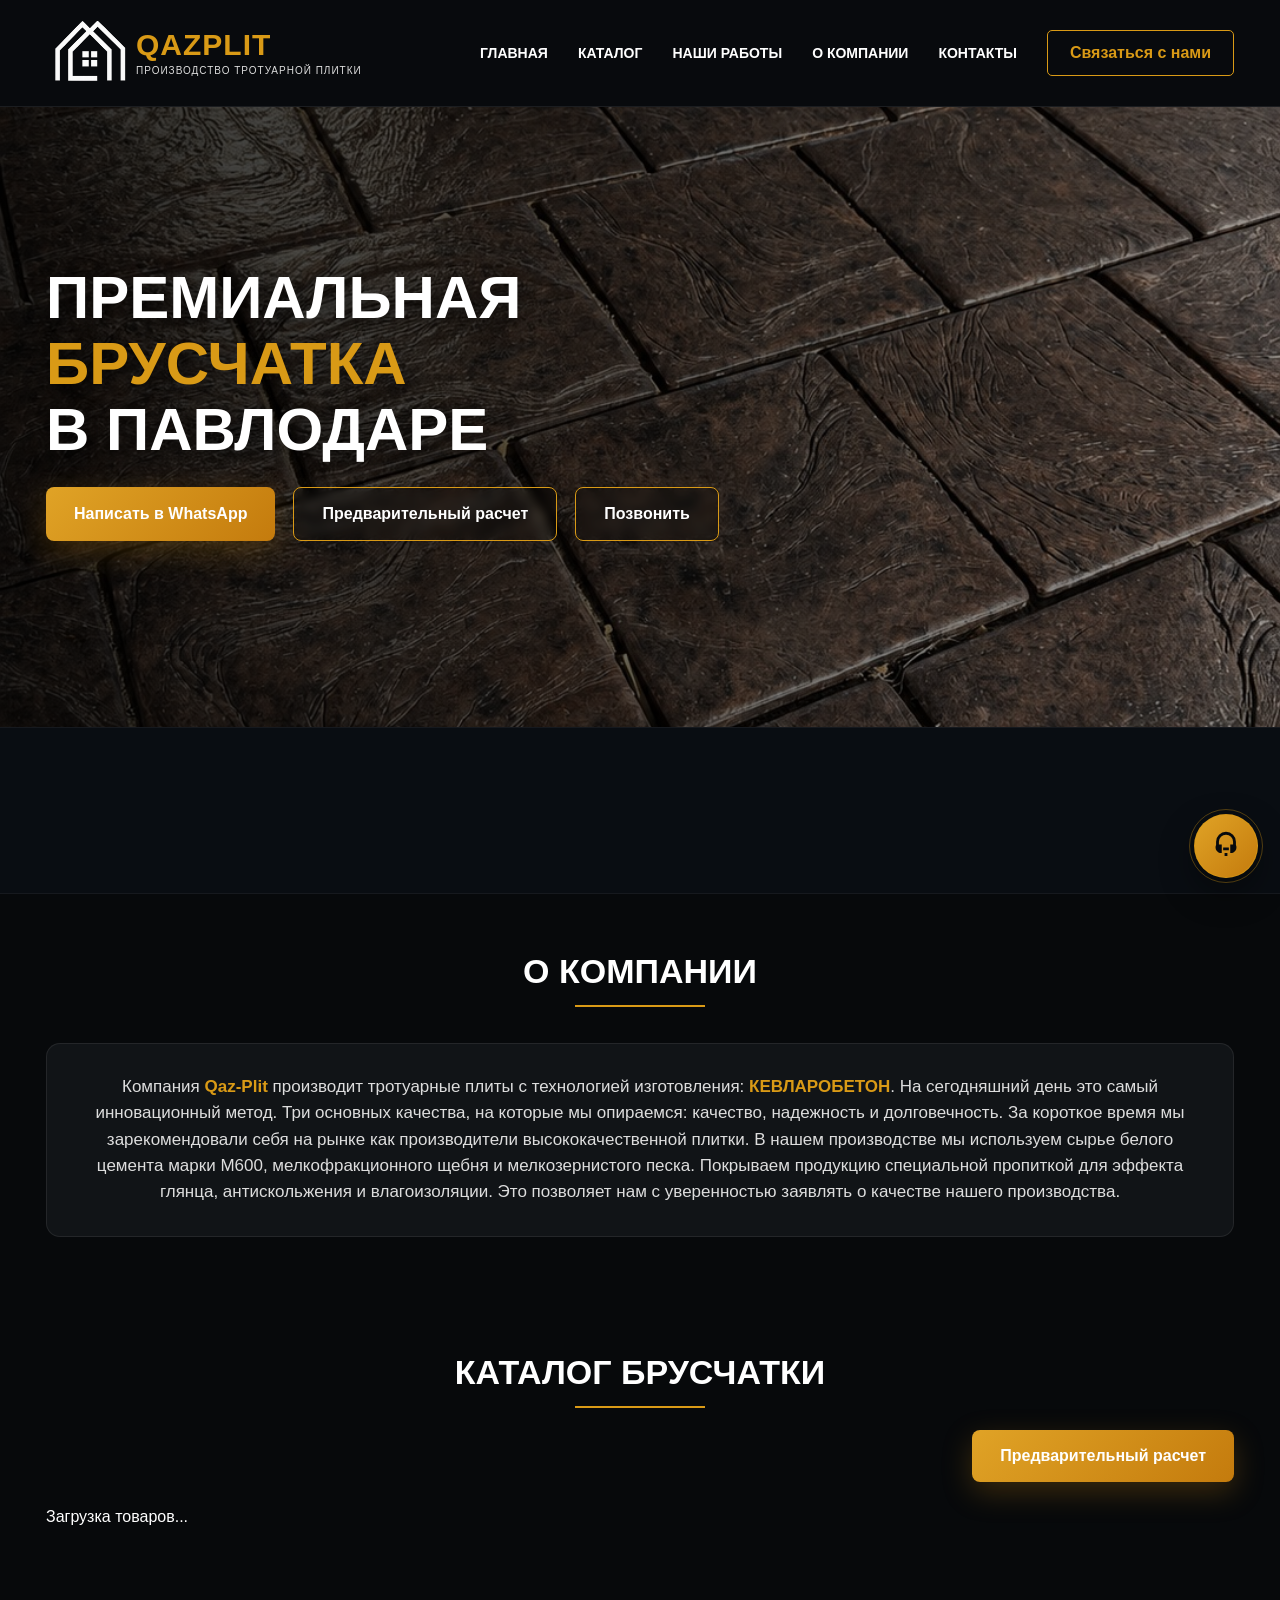
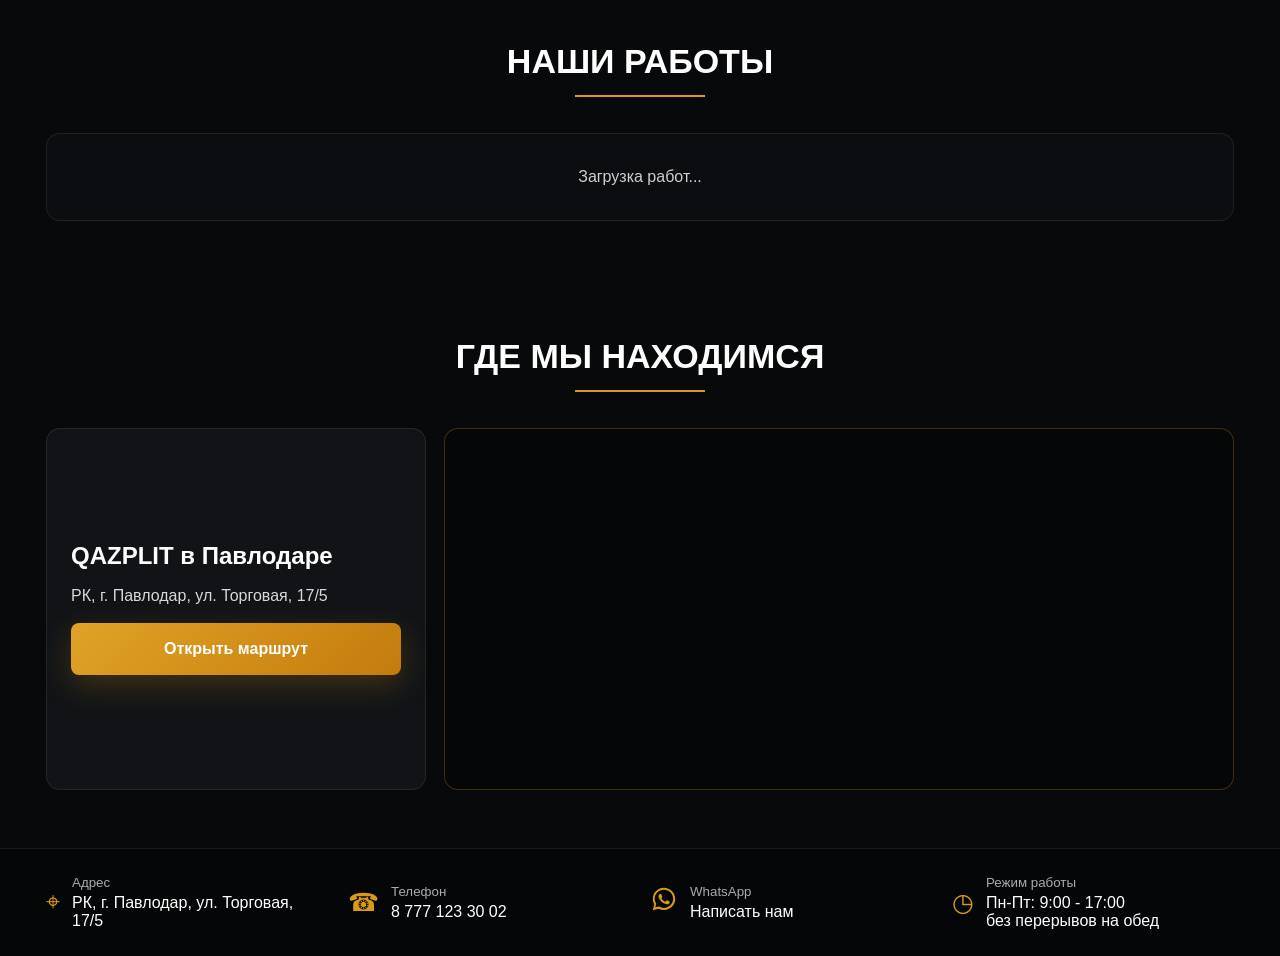
==== commit e92f9238: "Revert "Add Kazakh language switch" This reverts commit d711fea3279d9661ffb26ae70a4e424eb3e3ca1b." ====
--- a/index.html
+++ b/index.html
@@ -6,45 +6,43 @@
 <title>QAZPLIT — Брусчатка в Павлодаре</title>
 <script src="https://cdn.jsdelivr.net/npm/@supabase/supabase-js@2"></script>
 <style>
-*{box-sizing:border-box;margin:0;padding:0}body{font-family:Arial,sans-serif;background:#07090b;color:#fff}a{color:inherit;text-decoration:none}.gold{color:#d99a16}.header{min-height:86px;background:#080a0d;display:flex;align-items:center;padding:8px 46px;border-bottom:1px solid rgba(255,255,255,.08);position:sticky;top:0;z-index:10}.logo{display:flex;align-items:center;margin-right:auto}.site-logo{width:90px;height:90px;object-fit:contain}.logo-title{font-size:30px;font-weight:900;color:#d99a16;letter-spacing:1px;line-height:1}.logo-subtitle{font-size:10px;color:#ddd;letter-spacing:1px;text-transform:uppercase;margin-top:5px}.menu{display:flex;gap:30px;font-size:14px;font-weight:700;text-transform:uppercase}.menu a:hover{color:#d99a16}.top-btn{margin-left:30px;border:1px solid #d99a16;color:#d99a16;padding:13px 22px;border-radius:5px;font-weight:700}.top-btn:hover{background:#d99a16;color:#000}.lang-switch{display:flex;gap:4px;margin-left:18px;border:1px solid rgba(217,154,22,.55);border-radius:7px;padding:3px;background:#050607}.lang-btn{border:0;background:transparent;color:#d99a16;font-weight:900;font-size:12px;padding:8px 9px;border-radius:5px;cursor:pointer}.lang-btn.active{background:#d99a16;color:#050607}.hero{min-height:620px;background-image:linear-gradient(90deg,rgba(0,0,0,.82),rgba(0,0,0,.35)),url("./uploads/gl1.jpeg");background-size:100% 100%,cover;background-position:center,center;background-repeat:no-repeat,no-repeat;padding:90px 46px;display:flex;flex-direction:column;justify-content:center;transition:background-image .8s ease}.hero h1{font-size:60px;line-height:1.1;text-transform:uppercase;max-width:760px;margin-bottom:24px;font-weight:900;text-shadow:0 4px 20px rgba(0,0,0,.8)}.hero-buttons{display:flex;gap:18px;flex-wrap:wrap}.btn{display:inline-flex;align-items:center;justify-content:center;padding:17px 28px;border-radius:8px;font-weight:800;font-size:16px;transition:.25s;border:0;cursor:pointer}.btn:hover{transform:translateY(-2px)}.btn-gold{background:linear-gradient(135deg,#e0a326,#c47b0d);color:#fff;box-shadow:0 10px 30px rgba(212,140,19,.25)}.btn-outline{border:1px solid #d99a16;background:rgba(0,0,0,.2);backdrop-filter:blur(5px);color:#fff}.btn-outline:hover{background:#d99a16;color:#000}.hero-dots{display:flex;gap:9px;margin-top:28px}.hero-dot{width:10px;height:10px;border-radius:50%;border:1px solid #d99a16;background:transparent;cursor:pointer}.hero-dot.active{background:#d99a16}.advantages{display:grid;grid-template-columns:repeat(4,1fr);gap:45px;padding:38px 46px;background:#090d12;border-top:1px solid rgba(255,255,255,.05);border-bottom:1px solid rgba(255,255,255,.05)}.adv-item{display:flex;gap:15px;opacity:0;transform:translateY(28px);transition:opacity .55s ease,transform .55s ease}.adv-item.revealed{opacity:1;transform:translateY(0)}.adv-item:nth-child(2){transition-delay:.08s}.adv-item:nth-child(3){transition-delay:.16s}.adv-item:nth-child(4){transition-delay:.24s}.adv-icon{width:20px;height:20px;border:3px solid #d99a16;flex-shrink:0;margin-top:5px}.adv-item h3{font-size:18px;margin-bottom:7px}.adv-item p{font-size:14px;color:#cfcfcf;line-height:1.45}.section{padding:58px 46px;max-width:1280px;margin:0 auto}.section-title{text-align:center;font-size:34px;text-transform:uppercase;margin-bottom:36px}.section-title:after{content:"";display:block;width:130px;height:2px;background:#d99a16;margin:14px auto 0}.catalog-actions{display:flex;justify-content:flex-end;margin:-14px 0 26px}.catalog{display:grid;grid-template-columns:repeat(auto-fit,minmax(260px,1fr));gap:24px}.card{background:#111417;border:1px solid rgba(255,255,255,.08);border-radius:10px;overflow:hidden;display:flex;flex-direction:column;min-height:480px}.card-media{height:220px;position:relative;overflow:hidden;background:#000}.card-media img{width:100%;height:220px;object-fit:cover;display:block;transition:.3s}.card:hover .card-media img{transform:scale(1.04)}.card-arrow{position:absolute;top:50%;transform:translateY(-50%);width:34px;height:34px;border-radius:50%;border:1px solid rgba(255,255,255,.55);background:rgba(0,0,0,.48);color:#fff;font-size:22px;font-weight:900;cursor:pointer;display:flex;align-items:center;justify-content:center;z-index:2}.card-arrow:hover{background:#d99a16;color:#000}.card-arrow.prev{left:10px}.card-arrow.next{right:10px}.card-count{position:absolute;right:10px;bottom:10px;background:rgba(0,0,0,.62);border:1px solid rgba(255,255,255,.2);border-radius:999px;padding:5px 9px;font-size:12px;font-weight:800}.card-zoom{position:absolute;left:10px;bottom:10px;z-index:2;background:rgba(0,0,0,.62);border:1px solid rgba(217,154,22,.75);color:#fff;border-radius:999px;padding:7px 11px;font-size:12px;font-weight:800;cursor:pointer}.card-zoom:hover{background:#d99a16;color:#000}.card-body{padding:18px;display:flex;flex-direction:column;flex:1}.card h3{font-size:18px;margin-bottom:10px;min-height:45px}.card p{color:#cfcfcf;font-size:14px;line-height:1.5;min-height:95px;overflow:hidden;white-space:pre-line}.price{margin-top:auto;color:#d99a16;font-weight:800;font-size:18px;padding-top:15px}.more{display:block;width:100%;margin-top:18px;text-align:center;border:1px solid #d99a16;color:#d99a16;background:transparent;padding:12px;border-radius:4px;font-weight:700;font-size:14px;cursor:pointer}.more:hover{background:#d99a16;color:#000}.works{display:grid;grid-template-columns:repeat(auto-fit,minmax(260px,1fr));gap:18px}.work-card{position:relative;aspect-ratio:4/3;border-radius:12px;overflow:hidden;background:#050607;border:1px solid rgba(255,255,255,.1);cursor:pointer;box-shadow:0 12px 32px rgba(0,0,0,.28)}.work-card img,.work-card video{width:100%;height:100%;object-fit:cover;display:block;transition:transform .35s ease,filter .35s ease}.work-card:hover img,.work-card:hover video{transform:scale(1.05);filter:brightness(.78)}.work-caption{position:absolute;left:0;right:0;bottom:0;padding:36px 16px 14px;background:linear-gradient(180deg,transparent,rgba(0,0,0,.82));display:flex;align-items:end;justify-content:space-between;gap:12px}.work-caption strong{font-size:15px;line-height:1.25}.work-caption span{color:#d99a16;font-size:12px;font-weight:900;text-transform:uppercase;white-space:nowrap}.work-play{position:absolute;top:12px;right:12px;background:rgba(0,0,0,.62);border:1px solid rgba(217,154,22,.65);border-radius:999px;padding:7px 10px;color:#fff;font-size:12px;font-weight:900}.empty-state{border:1px solid rgba(255,255,255,.08);border-radius:14px;padding:34px;text-align:center;color:#cfcfcf;background:#0b0e11;grid-column:1/-1}.about-box{width:100%;margin:0 auto;background:#111417;border:1px solid rgba(255,255,255,.08);border-radius:14px;padding:30px 36px;line-height:1.55;color:#ddd;font-size:17px;text-align:center;white-space:normal}.about-box strong{color:#d99a16}.map-wrap{display:grid;grid-template-columns:minmax(280px,380px) 1fr;gap:18px;align-items:stretch}.map-info{background:#111417;border:1px solid rgba(255,255,255,.08);border-radius:14px;padding:24px;display:flex;flex-direction:column;justify-content:center;gap:14px}.map-info h3{font-size:24px}.map-info p{color:#d8d8d8;line-height:1.55}.map-frame{min-height:360px;border:1px solid rgba(217,154,22,.28);border-radius:14px;overflow:hidden;background:#050607}.map-frame iframe{width:100%;height:100%;min-height:360px;border:0;display:block}.footer{background:#050607;padding:26px 46px;display:grid;grid-template-columns:repeat(4,1fr);gap:20px;border-top:1px solid rgba(255,255,255,.08)}.footer-item{display:flex;gap:12px;align-items:center}.footer-icon{color:#d99a16;font-size:25px}.footer small{display:block;color:#aaa;margin-bottom:4px}.calc-modal,.product-modal,.image-modal,.work-modal{position:fixed;inset:0;background:rgba(0,0,0,.76);z-index:30;display:none;align-items:center;justify-content:center;padding:24px}.calc-modal.open,.product-modal.open,.image-modal.open,.work-modal.open{display:flex}.calc-box,.product-box{width:min(980px,100%);max-height:90vh;overflow:auto;background:#0d1013;border:1px solid rgba(217,154,22,.35);border-radius:12px;padding:20px;box-shadow:0 24px 80px rgba(0,0,0,.55)}.calc-head,.modal-head{display:flex;align-items:center;justify-content:space-between;gap:16px;margin-bottom:18px}.calc-head h2,.modal-head h2{font-size:25px;text-transform:uppercase}.calc-close,.modal-close{width:42px;height:42px;border-radius:8px;border:1px solid rgba(255,255,255,.18);background:#080a0d;color:#fff;font-size:24px;cursor:pointer}.calculator{display:grid;grid-template-columns:1fr 260px;gap:16px}.calc-grid{display:grid;grid-template-columns:1.2fr repeat(3,.7fr);gap:10px}.calc-field label{display:block;color:#aaa;font-size:11px;font-weight:800;text-transform:uppercase;margin-bottom:6px}.calc-field input,.calc-field select{width:100%;background:#080a0d;border:1px solid rgba(255,255,255,.16);color:#fff;padding:11px 10px;border-radius:7px;font-size:14px;outline:none}.calc-services{margin-top:12px;padding:12px;background:#080a0d;border:1px solid rgba(217,154,22,.22);border-radius:9px}.calc-services-title{color:#d99a16;font-size:12px;font-weight:900;text-transform:uppercase;margin-bottom:10px;letter-spacing:.4px}.calc-checks{display:flex;gap:10px;flex-wrap:wrap;align-items:end}.calc-check{display:flex;align-items:center;gap:8px;background:#0d1013;border:1px solid rgba(255,255,255,.1);border-radius:7px;padding:10px;color:#ddd;font-size:13px;font-weight:700}.calc-check input{width:16px;height:16px;accent-color:#d99a16}.calc-note{margin-top:9px;color:#aaa;font-size:12px;line-height:1.4}.calc-note strong{color:#d99a16;font-weight:900;text-transform:uppercase;letter-spacing:.3px}.calc-result{background:#080a0d;border:1px solid rgba(217,154,22,.25);border-radius:9px;padding:14px}.calc-line{display:flex;justify-content:space-between;gap:12px;padding:7px 0;border-bottom:1px solid rgba(255,255,255,.08);color:#d7d7d7;font-size:13px}.calc-total{margin-top:12px;padding:12px;border-radius:8px;background:linear-gradient(135deg,#e0a326,#c47b0d);color:#050607}.calc-total strong{font-size:24px}.calc-whatsapp{display:block;margin-top:10px;text-align:center;background:#1f9d55;color:#fff;padding:11px;border-radius:7px;font-weight:900;font-size:14px}.product-layout{display:grid;grid-template-columns:minmax(280px,420px) 1fr;gap:22px}.product-media-wrap{display:flex;flex-direction:column;gap:10px}.product-photo{position:relative;background:#050607;border-radius:10px;overflow:hidden;border:1px solid rgba(255,255,255,.1)}.product-photo img{width:100%;height:360px;object-fit:contain;display:block}.product-photo .card-count{right:12px;bottom:12px}.product-thumbs{display:grid;grid-template-columns:repeat(auto-fill,minmax(62px,1fr));gap:8px}.product-thumb{height:58px;border:1px solid rgba(255,255,255,.16);border-radius:8px;background:#050607;padding:0;overflow:hidden;cursor:pointer}.product-thumb img{width:100%;height:100%;object-fit:cover;display:block}.product-thumb.active{border-color:#d99a16;box-shadow:0 0 0 1px rgba(217,154,22,.45)}.product-thumb:hover img{filter:brightness(.8)}.product-info h3{font-size:28px;margin-bottom:12px}.product-info p{color:#d8d8d8;line-height:1.65;font-size:16px;white-space:pre-line}.product-info .price{font-size:22px;margin:18px 0}.product-actions{display:flex;gap:12px;flex-wrap:wrap;margin-top:18px}.whatsapp-btn{background:#1f9d55;color:#fff}.zoom-btn{border:1px solid #d99a16;color:#d99a16;background:#080a0d}.image-box,.work-box{position:relative;max-width:min(1100px,96vw);max-height:92vh;overflow:hidden;display:flex;align-items:center;justify-content:center}.image-box img,.work-box img,.work-box video{max-width:100%;max-height:88vh;object-fit:contain;border-radius:10px;background:#000;transition:transform .18s ease}.image-close{position:absolute;right:10px;top:10px;z-index:3}.zoom-controls{position:absolute;left:50%;bottom:14px;transform:translateX(-50%);display:flex;align-items:center;gap:8px;background:rgba(0,0,0,.7);border:1px solid rgba(255,255,255,.18);border-radius:999px;padding:8px;z-index:3}.zoom-controls button{width:38px;height:38px;border-radius:50%;border:1px solid rgba(217,154,22,.7);background:#080a0d;color:#fff;font-size:22px;font-weight:900;cursor:pointer}.zoom-value{min-width:56px;text-align:center;font-weight:800;font-size:13px}.assistant-widget{position:fixed;right:22px;bottom:22px;z-index:25;font-family:Arial,sans-serif}.assistant-toggle{width:64px;height:64px;border-radius:50%;border:1px solid rgba(217,154,22,.7);background:linear-gradient(135deg,#e0a326,#c47b0d);color:#080a0d;box-shadow:0 14px 35px rgba(0,0,0,.42);display:flex;align-items:center;justify-content:center;cursor:pointer;transition:.22s;position:relative;animation:assistantFloat 3.2s ease-in-out infinite}.assistant-toggle:after{content:"";position:absolute;inset:-6px;border-radius:50%;border:1px solid rgba(217,154,22,.35);animation:assistantPulse 2.4s ease-out infinite}.assistant-toggle:hover{transform:translateY(-2px)}.assistant-toggle svg{width:34px;height:34px;transform-origin:50% 70%;animation:assistantPerson 1.8s ease-in-out infinite}.assistant-avatar svg{animation:assistantPerson 1.8s ease-in-out infinite}.assistant-widget.open .assistant-toggle,.assistant-widget.open .assistant-toggle svg,.assistant-widget.open .assistant-toggle:after{animation-play-state:paused}@keyframes assistantFloat{0%,100%{transform:translateY(0)}50%{transform:translateY(-6px)}}@keyframes assistantPulse{0%{opacity:.7;transform:scale(.9)}100%{opacity:0;transform:scale(1.35)}}@keyframes assistantPerson{0%,100%{transform:rotate(0) scale(1)}25%{transform:rotate(-8deg) scale(1.03)}50%{transform:rotate(7deg) scale(1.05)}75%{transform:rotate(-4deg) scale(1.02)}}.assistant-panel{position:absolute;right:0;bottom:78px;width:315px;background:#0d1013;border:1px solid rgba(217,154,22,.38);border-radius:14px;box-shadow:0 24px 70px rgba(0,0,0,.55);padding:16px;display:none}.assistant-widget.open .assistant-panel{display:block}.assistant-head{display:flex;gap:12px;align-items:center;margin-bottom:12px}.assistant-avatar{width:42px;height:42px;border-radius:50%;background:#d99a16;color:#080a0d;display:flex;align-items:center;justify-content:center;flex-shrink:0}.assistant-avatar svg{width:26px;height:26px}.assistant-title{font-size:16px;font-weight:900}.assistant-status{font-size:12px;color:#aaa;margin-top:2px}.assistant-message{background:#080a0d;border:1px solid rgba(255,255,255,.08);border-radius:10px;padding:12px;color:#ddd;font-size:13px;line-height:1.45;margin-bottom:12px}.assistant-actions{display:grid;gap:8px}.assistant-action{width:100%;border:1px solid rgba(255,255,255,.12);background:#111417;color:#fff;border-radius:8px;padding:11px 12px;text-align:left;font-size:13px;font-weight:800;cursor:pointer}.assistant-action:hover{border-color:#d99a16;color:#d99a16}.assistant-whatsapp{display:block;margin-top:10px;text-align:center;background:#1f9d55;color:#fff;border-radius:8px;padding:12px;font-weight:900;font-size:14px}.assistant-close{position:absolute;right:10px;top:10px;width:28px;height:28px;border:1px solid rgba(255,255,255,.14);background:#080a0d;color:#fff;border-radius:7px;cursor:pointer;font-size:18px;line-height:1}@media(max-width:900px){.assistant-widget{right:14px;bottom:14px}.assistant-panel{width:calc(100vw - 28px);right:0}.assistant-toggle{width:58px;height:58px}}@media(max-width:1120px){.menu{gap:18px;font-size:12px}.advantages{grid-template-columns:repeat(2,1fr)}.calculator{grid-template-columns:1fr}.calc-grid{grid-template-columns:1fr 1fr}}@media(max-width:900px){.header{padding:14px 18px;height:auto;flex-wrap:wrap}.site-logo{width:70px;height:70px}.logo-title{font-size:24px}.menu{width:100%;margin-top:18px;gap:16px;flex-wrap:wrap}.top-btn{margin-left:0;margin-top:16px}.hero{padding:70px 22px;min-height:520px}.hero h1{font-size:38px}.hero-buttons{flex-direction:column}.btn{width:100%}.advantages,.footer{grid-template-columns:1fr;padding-left:22px;padding-right:22px}.section{padding-left:22px;padding-right:22px}.works{grid-template-columns:1fr}.catalog-actions{justify-content:stretch;margin-top:-18px}.calc-grid{grid-template-columns:1fr}.product-layout{grid-template-columns:1fr}.product-photo img{height:280px}.product-actions .btn{width:100%}.map-wrap{grid-template-columns:1fr}.map-frame,.map-frame iframe{min-height:300px}}
+*{box-sizing:border-box;margin:0;padding:0}body{font-family:Arial,sans-serif;background:#07090b;color:#fff}a{color:inherit;text-decoration:none}.gold{color:#d99a16}.header{min-height:86px;background:#080a0d;display:flex;align-items:center;padding:8px 46px;border-bottom:1px solid rgba(255,255,255,.08);position:sticky;top:0;z-index:10}.logo{display:flex;align-items:center;margin-right:auto}.site-logo{width:90px;height:90px;object-fit:contain}.logo-title{font-size:30px;font-weight:900;color:#d99a16;letter-spacing:1px;line-height:1}.logo-subtitle{font-size:10px;color:#ddd;letter-spacing:1px;text-transform:uppercase;margin-top:5px}.menu{display:flex;gap:30px;font-size:14px;font-weight:700;text-transform:uppercase}.menu a:hover{color:#d99a16}.top-btn{margin-left:30px;border:1px solid #d99a16;color:#d99a16;padding:13px 22px;border-radius:5px;font-weight:700}.top-btn:hover{background:#d99a16;color:#000}.hero{min-height:620px;background-image:linear-gradient(90deg,rgba(0,0,0,.82),rgba(0,0,0,.35)),url("./uploads/gl1.jpeg");background-size:100% 100%,cover;background-position:center,center;background-repeat:no-repeat,no-repeat;padding:90px 46px;display:flex;flex-direction:column;justify-content:center;transition:background-image .8s ease}.hero h1{font-size:60px;line-height:1.1;text-transform:uppercase;max-width:760px;margin-bottom:24px;font-weight:900;text-shadow:0 4px 20px rgba(0,0,0,.8)}.hero-buttons{display:flex;gap:18px;flex-wrap:wrap}.btn{display:inline-flex;align-items:center;justify-content:center;padding:17px 28px;border-radius:8px;font-weight:800;font-size:16px;transition:.25s;border:0;cursor:pointer}.btn:hover{transform:translateY(-2px)}.btn-gold{background:linear-gradient(135deg,#e0a326,#c47b0d);color:#fff;box-shadow:0 10px 30px rgba(212,140,19,.25)}.btn-outline{border:1px solid #d99a16;background:rgba(0,0,0,.2);backdrop-filter:blur(5px);color:#fff}.btn-outline:hover{background:#d99a16;color:#000}.hero-dots{display:flex;gap:9px;margin-top:28px}.hero-dot{width:10px;height:10px;border-radius:50%;border:1px solid #d99a16;background:transparent;cursor:pointer}.hero-dot.active{background:#d99a16}.advantages{display:grid;grid-template-columns:repeat(4,1fr);gap:45px;padding:38px 46px;background:#090d12;border-top:1px solid rgba(255,255,255,.05);border-bottom:1px solid rgba(255,255,255,.05)}.adv-item{display:flex;gap:15px;opacity:0;transform:translateY(28px);transition:opacity .55s ease,transform .55s ease}.adv-item.revealed{opacity:1;transform:translateY(0)}.adv-item:nth-child(2){transition-delay:.08s}.adv-item:nth-child(3){transition-delay:.16s}.adv-item:nth-child(4){transition-delay:.24s}.adv-icon{width:20px;height:20px;border:3px solid #d99a16;flex-shrink:0;margin-top:5px}.adv-item h3{font-size:18px;margin-bottom:7px}.adv-item p{font-size:14px;color:#cfcfcf;line-height:1.45}.section{padding:58px 46px;max-width:1280px;margin:0 auto}.section-title{text-align:center;font-size:34px;text-transform:uppercase;margin-bottom:36px}.section-title:after{content:"";display:block;width:130px;height:2px;background:#d99a16;margin:14px auto 0}.catalog-actions{display:flex;justify-content:flex-end;margin:-14px 0 26px}.catalog{display:grid;grid-template-columns:repeat(auto-fit,minmax(260px,1fr));gap:24px}.card{background:#111417;border:1px solid rgba(255,255,255,.08);border-radius:10px;overflow:hidden;display:flex;flex-direction:column;min-height:480px}.card-media{height:220px;position:relative;overflow:hidden;background:#000}.card-media img{width:100%;height:220px;object-fit:cover;display:block;transition:.3s}.card:hover .card-media img{transform:scale(1.04)}.card-arrow{position:absolute;top:50%;transform:translateY(-50%);width:34px;height:34px;border-radius:50%;border:1px solid rgba(255,255,255,.55);background:rgba(0,0,0,.48);color:#fff;font-size:22px;font-weight:900;cursor:pointer;display:flex;align-items:center;justify-content:center;z-index:2}.card-arrow:hover{background:#d99a16;color:#000}.card-arrow.prev{left:10px}.card-arrow.next{right:10px}.card-count{position:absolute;right:10px;bottom:10px;background:rgba(0,0,0,.62);border:1px solid rgba(255,255,255,.2);border-radius:999px;padding:5px 9px;font-size:12px;font-weight:800}.card-zoom{position:absolute;left:10px;bottom:10px;z-index:2;background:rgba(0,0,0,.62);border:1px solid rgba(217,154,22,.75);color:#fff;border-radius:999px;padding:7px 11px;font-size:12px;font-weight:800;cursor:pointer}.card-zoom:hover{background:#d99a16;color:#000}.card-body{padding:18px;display:flex;flex-direction:column;flex:1}.card h3{font-size:18px;margin-bottom:10px;min-height:45px}.card p{color:#cfcfcf;font-size:14px;line-height:1.5;min-height:95px;overflow:hidden;white-space:pre-line}.price{margin-top:auto;color:#d99a16;font-weight:800;font-size:18px;padding-top:15px}.more{display:block;width:100%;margin-top:18px;text-align:center;border:1px solid #d99a16;color:#d99a16;background:transparent;padding:12px;border-radius:4px;font-weight:700;font-size:14px;cursor:pointer}.more:hover{background:#d99a16;color:#000}.works{display:grid;grid-template-columns:repeat(auto-fit,minmax(260px,1fr));gap:18px}.work-card{position:relative;aspect-ratio:4/3;border-radius:12px;overflow:hidden;background:#050607;border:1px solid rgba(255,255,255,.1);cursor:pointer;box-shadow:0 12px 32px rgba(0,0,0,.28)}.work-card img,.work-card video{width:100%;height:100%;object-fit:cover;display:block;transition:transform .35s ease,filter .35s ease}.work-card:hover img,.work-card:hover video{transform:scale(1.05);filter:brightness(.78)}.work-caption{position:absolute;left:0;right:0;bottom:0;padding:36px 16px 14px;background:linear-gradient(180deg,transparent,rgba(0,0,0,.82));display:flex;align-items:end;justify-content:space-between;gap:12px}.work-caption strong{font-size:15px;line-height:1.25}.work-caption span{color:#d99a16;font-size:12px;font-weight:900;text-transform:uppercase;white-space:nowrap}.work-play{position:absolute;top:12px;right:12px;background:rgba(0,0,0,.62);border:1px solid rgba(217,154,22,.65);border-radius:999px;padding:7px 10px;color:#fff;font-size:12px;font-weight:900}.empty-state{border:1px solid rgba(255,255,255,.08);border-radius:14px;padding:34px;text-align:center;color:#cfcfcf;background:#0b0e11;grid-column:1/-1}.about-box{width:100%;margin:0 auto;background:#111417;border:1px solid rgba(255,255,255,.08);border-radius:14px;padding:30px 36px;line-height:1.55;color:#ddd;font-size:17px;text-align:center;white-space:normal}.about-box strong{color:#d99a16}.map-wrap{display:grid;grid-template-columns:minmax(280px,380px) 1fr;gap:18px;align-items:stretch}.map-info{background:#111417;border:1px solid rgba(255,255,255,.08);border-radius:14px;padding:24px;display:flex;flex-direction:column;justify-content:center;gap:14px}.map-info h3{font-size:24px}.map-info p{color:#d8d8d8;line-height:1.55}.map-frame{min-height:360px;border:1px solid rgba(217,154,22,.28);border-radius:14px;overflow:hidden;background:#050607}.map-frame iframe{width:100%;height:100%;min-height:360px;border:0;display:block}.footer{background:#050607;padding:26px 46px;display:grid;grid-template-columns:repeat(4,1fr);gap:20px;border-top:1px solid rgba(255,255,255,.08)}.footer-item{display:flex;gap:12px;align-items:center}.footer-icon{color:#d99a16;font-size:25px}.footer small{display:block;color:#aaa;margin-bottom:4px}.calc-modal,.product-modal,.image-modal,.work-modal{position:fixed;inset:0;background:rgba(0,0,0,.76);z-index:30;display:none;align-items:center;justify-content:center;padding:24px}.calc-modal.open,.product-modal.open,.image-modal.open,.work-modal.open{display:flex}.calc-box,.product-box{width:min(980px,100%);max-height:90vh;overflow:auto;background:#0d1013;border:1px solid rgba(217,154,22,.35);border-radius:12px;padding:20px;box-shadow:0 24px 80px rgba(0,0,0,.55)}.calc-head,.modal-head{display:flex;align-items:center;justify-content:space-between;gap:16px;margin-bottom:18px}.calc-head h2,.modal-head h2{font-size:25px;text-transform:uppercase}.calc-close,.modal-close{width:42px;height:42px;border-radius:8px;border:1px solid rgba(255,255,255,.18);background:#080a0d;color:#fff;font-size:24px;cursor:pointer}.calculator{display:grid;grid-template-columns:1fr 260px;gap:16px}.calc-grid{display:grid;grid-template-columns:1.2fr repeat(3,.7fr);gap:10px}.calc-field label{display:block;color:#aaa;font-size:11px;font-weight:800;text-transform:uppercase;margin-bottom:6px}.calc-field input,.calc-field select{width:100%;background:#080a0d;border:1px solid rgba(255,255,255,.16);color:#fff;padding:11px 10px;border-radius:7px;font-size:14px;outline:none}.calc-services{margin-top:12px;padding:12px;background:#080a0d;border:1px solid rgba(217,154,22,.22);border-radius:9px}.calc-services-title{color:#d99a16;font-size:12px;font-weight:900;text-transform:uppercase;margin-bottom:10px;letter-spacing:.4px}.calc-checks{display:flex;gap:10px;flex-wrap:wrap;align-items:end}.calc-check{display:flex;align-items:center;gap:8px;background:#0d1013;border:1px solid rgba(255,255,255,.1);border-radius:7px;padding:10px;color:#ddd;font-size:13px;font-weight:700}.calc-check input{width:16px;height:16px;accent-color:#d99a16}.calc-note{margin-top:9px;color:#aaa;font-size:12px;line-height:1.4}.calc-note strong{color:#d99a16;font-weight:900;text-transform:uppercase;letter-spacing:.3px}.calc-result{background:#080a0d;border:1px solid rgba(217,154,22,.25);border-radius:9px;padding:14px}.calc-line{display:flex;justify-content:space-between;gap:12px;padding:7px 0;border-bottom:1px solid rgba(255,255,255,.08);color:#d7d7d7;font-size:13px}.calc-total{margin-top:12px;padding:12px;border-radius:8px;background:linear-gradient(135deg,#e0a326,#c47b0d);color:#050607}.calc-total strong{font-size:24px}.calc-whatsapp{display:block;margin-top:10px;text-align:center;background:#1f9d55;color:#fff;padding:11px;border-radius:7px;font-weight:900;font-size:14px}.product-layout{display:grid;grid-template-columns:minmax(280px,420px) 1fr;gap:22px}.product-media-wrap{display:flex;flex-direction:column;gap:10px}.product-photo{position:relative;background:#050607;border-radius:10px;overflow:hidden;border:1px solid rgba(255,255,255,.1)}.product-photo img{width:100%;height:360px;object-fit:contain;display:block}.product-photo .card-count{right:12px;bottom:12px}.product-thumbs{display:grid;grid-template-columns:repeat(auto-fill,minmax(62px,1fr));gap:8px}.product-thumb{height:58px;border:1px solid rgba(255,255,255,.16);border-radius:8px;background:#050607;padding:0;overflow:hidden;cursor:pointer}.product-thumb img{width:100%;height:100%;object-fit:cover;display:block}.product-thumb.active{border-color:#d99a16;box-shadow:0 0 0 1px rgba(217,154,22,.45)}.product-thumb:hover img{filter:brightness(.8)}.product-info h3{font-size:28px;margin-bottom:12px}.product-info p{color:#d8d8d8;line-height:1.65;font-size:16px;white-space:pre-line}.product-info .price{font-size:22px;margin:18px 0}.product-actions{display:flex;gap:12px;flex-wrap:wrap;margin-top:18px}.whatsapp-btn{background:#1f9d55;color:#fff}.zoom-btn{border:1px solid #d99a16;color:#d99a16;background:#080a0d}.image-box,.work-box{position:relative;max-width:min(1100px,96vw);max-height:92vh;overflow:hidden;display:flex;align-items:center;justify-content:center}.image-box img,.work-box img,.work-box video{max-width:100%;max-height:88vh;object-fit:contain;border-radius:10px;background:#000;transition:transform .18s ease}.image-close{position:absolute;right:10px;top:10px;z-index:3}.zoom-controls{position:absolute;left:50%;bottom:14px;transform:translateX(-50%);display:flex;align-items:center;gap:8px;background:rgba(0,0,0,.7);border:1px solid rgba(255,255,255,.18);border-radius:999px;padding:8px;z-index:3}.zoom-controls button{width:38px;height:38px;border-radius:50%;border:1px solid rgba(217,154,22,.7);background:#080a0d;color:#fff;font-size:22px;font-weight:900;cursor:pointer}.zoom-value{min-width:56px;text-align:center;font-weight:800;font-size:13px}.assistant-widget{position:fixed;right:22px;bottom:22px;z-index:25;font-family:Arial,sans-serif}.assistant-toggle{width:64px;height:64px;border-radius:50%;border:1px solid rgba(217,154,22,.7);background:linear-gradient(135deg,#e0a326,#c47b0d);color:#080a0d;box-shadow:0 14px 35px rgba(0,0,0,.42);display:flex;align-items:center;justify-content:center;cursor:pointer;transition:.22s;position:relative;animation:assistantFloat 3.2s ease-in-out infinite}.assistant-toggle:after{content:"";position:absolute;inset:-6px;border-radius:50%;border:1px solid rgba(217,154,22,.35);animation:assistantPulse 2.4s ease-out infinite}.assistant-toggle:hover{transform:translateY(-2px)}.assistant-toggle svg{width:34px;height:34px;transform-origin:50% 70%;animation:assistantPerson 1.8s ease-in-out infinite}.assistant-avatar svg{animation:assistantPerson 1.8s ease-in-out infinite}.assistant-widget.open .assistant-toggle,.assistant-widget.open .assistant-toggle svg,.assistant-widget.open .assistant-toggle:after{animation-play-state:paused}@keyframes assistantFloat{0%,100%{transform:translateY(0)}50%{transform:translateY(-6px)}}@keyframes assistantPulse{0%{opacity:.7;transform:scale(.9)}100%{opacity:0;transform:scale(1.35)}}@keyframes assistantPerson{0%,100%{transform:rotate(0) scale(1)}25%{transform:rotate(-8deg) scale(1.03)}50%{transform:rotate(7deg) scale(1.05)}75%{transform:rotate(-4deg) scale(1.02)}}.assistant-panel{position:absolute;right:0;bottom:78px;width:315px;background:#0d1013;border:1px solid rgba(217,154,22,.38);border-radius:14px;box-shadow:0 24px 70px rgba(0,0,0,.55);padding:16px;display:none}.assistant-widget.open .assistant-panel{display:block}.assistant-head{display:flex;gap:12px;align-items:center;margin-bottom:12px}.assistant-avatar{width:42px;height:42px;border-radius:50%;background:#d99a16;color:#080a0d;display:flex;align-items:center;justify-content:center;flex-shrink:0}.assistant-avatar svg{width:26px;height:26px}.assistant-title{font-size:16px;font-weight:900}.assistant-status{font-size:12px;color:#aaa;margin-top:2px}.assistant-message{background:#080a0d;border:1px solid rgba(255,255,255,.08);border-radius:10px;padding:12px;color:#ddd;font-size:13px;line-height:1.45;margin-bottom:12px}.assistant-actions{display:grid;gap:8px}.assistant-action{width:100%;border:1px solid rgba(255,255,255,.12);background:#111417;color:#fff;border-radius:8px;padding:11px 12px;text-align:left;font-size:13px;font-weight:800;cursor:pointer}.assistant-action:hover{border-color:#d99a16;color:#d99a16}.assistant-whatsapp{display:block;margin-top:10px;text-align:center;background:#1f9d55;color:#fff;border-radius:8px;padding:12px;font-weight:900;font-size:14px}.assistant-close{position:absolute;right:10px;top:10px;width:28px;height:28px;border:1px solid rgba(255,255,255,.14);background:#080a0d;color:#fff;border-radius:7px;cursor:pointer;font-size:18px;line-height:1}@media(max-width:900px){.assistant-widget{right:14px;bottom:14px}.assistant-panel{width:calc(100vw - 28px);right:0}.assistant-toggle{width:58px;height:58px}}@media(max-width:1120px){.menu{gap:18px;font-size:12px}.advantages{grid-template-columns:repeat(2,1fr)}.calculator{grid-template-columns:1fr}.calc-grid{grid-template-columns:1fr 1fr}}@media(max-width:900px){.header{padding:14px 18px;height:auto;flex-wrap:wrap}.site-logo{width:70px;height:70px}.logo-title{font-size:24px}.menu{width:100%;margin-top:18px;gap:16px;flex-wrap:wrap}.top-btn{margin-left:0;margin-top:16px}.hero{padding:70px 22px;min-height:520px}.hero h1{font-size:38px}.hero-buttons{flex-direction:column}.btn{width:100%}.advantages,.footer{grid-template-columns:1fr;padding-left:22px;padding-right:22px}.section{padding-left:22px;padding-right:22px}.works{grid-template-columns:1fr}.catalog-actions{justify-content:stretch;margin-top:-18px}.calc-grid{grid-template-columns:1fr}.product-layout{grid-template-columns:1fr}.product-photo img{height:280px}.product-actions .btn{width:100%}.map-wrap{grid-template-columns:1fr}.map-frame,.map-frame iframe{min-height:300px}}
 </style>
 </head>
 <body>
-<header class="header"><div class="logo"><img src="./uploads/new.png" class="site-logo" alt="QAZPLIT"><div><div class="logo-title">QAZPLIT</div><div class="logo-subtitle" data-i18n="logoSubtitle">Производство тротуарной плитки</div></div></div><nav class="menu"><a href="#" data-i18n="navHome">Главная</a><a href="#catalog" data-i18n="navCatalog">Каталог</a><a href="#works" data-i18n="navWorks">Наши работы</a><a href="#about" data-i18n="navAbout">О компании</a><a href="#contacts" data-i18n="navContacts">Контакты</a></nav><div class="lang-switch" aria-label="Выбор языка"><button class="lang-btn active" type="button" data-lang="ru" onclick="setLanguage('ru')">RU</button><button class="lang-btn" type="button" data-lang="kk" onclick="setLanguage('kk')">KZ</button></div><a class="top-btn" href="https://wa.me/7771233002" target="_blank" data-i18n="contactTop">Связаться с нами</a></header>
-<section class="hero" id="hero"><h1 data-i18n-html="heroTitle">Премиальная <span class="gold">брусчатка</span><br>в Павлодаре</h1><div class="hero-buttons"><a class="btn btn-gold" href="https://wa.me/7771233002" target="_blank" data-i18n="writeWhatsapp">Написать в WhatsApp</a><button class="btn btn-outline" type="button" onclick="openCalculator()" data-i18n="preCalc">Предварительный расчет</button><a class="btn btn-outline" href="tel:87771233002" data-i18n="call">Позвонить</a></div><div class="hero-dots" id="heroDots"></div></section>
-<section class="advantages"><div class="adv-item"><div class="adv-icon"></div><div><h3 data-i18n="advQualityTitle">Надежное качество</h3><p data-i18n="advQualityText">Износостойкая тротуарная плитка со сроком службы от 10 лет.</p></div></div><div class="adv-item"><div class="adv-icon"></div><div><h3 data-i18n="advWarrantyTitle">Гарантия 3 года</h3><p data-i18n="advWarrantyText">Официальная гарантия на продукцию и контроль качества.</p></div></div><div class="adv-item"><div class="adv-icon"></div><div><h3 data-i18n="advMeasureTitle">Бесплатный замер</h3><p data-i18n="advMeasureText">Выезд специалиста, замер участка и расчет стоимости бесплатно.</p></div></div><div class="adv-item"><div class="adv-icon"></div><div><h3 data-i18n="advConsultTitle">Консультация</h3><p data-i18n="advConsultText">Подберем форму, цвет и укладку под ваш участок.</p></div></div></section>
-<section id="about" class="section"><h2 class="section-title" data-i18n="aboutTitle">О компании</h2><div class="about-box" data-i18n-html="aboutText">Компания <strong>Qaz-Plit</strong> производит тротуарные плиты с технологией изготовления: <strong>КЕВЛАРОБЕТОН</strong>. На сегодняшний день это самый инновационный метод. Три основных качества, на которые мы опираемся: качество, надежность и долговечность.
+<header class="header"><div class="logo"><img src="./uploads/new.png" class="site-logo" alt="QAZPLIT"><div><div class="logo-title">QAZPLIT</div><div class="logo-subtitle">Производство тротуарной плитки</div></div></div><nav class="menu"><a href="#">Главная</a><a href="#catalog">Каталог</a><a href="#works">Наши работы</a><a href="#about">О компании</a><a href="#contacts">Контакты</a></nav><a class="top-btn" href="https://wa.me/7771233002" target="_blank">Связаться с нами</a></header>
+<section class="hero" id="hero"><h1>Премиальная <span class="gold">брусчатка</span><br>в Павлодаре</h1><div class="hero-buttons"><a class="btn btn-gold" href="https://wa.me/7771233002" target="_blank">Написать в WhatsApp</a><button class="btn btn-outline" type="button" onclick="openCalculator()">Предварительный расчет</button><a class="btn btn-outline" href="tel:87771233002">Позвонить</a></div><div class="hero-dots" id="heroDots"></div></section>
+<section class="advantages"><div class="adv-item"><div class="adv-icon"></div><div><h3>Надежное качество</h3><p>Износостойкая тротуарная плитка со сроком службы от 10 лет.</p></div></div><div class="adv-item"><div class="adv-icon"></div><div><h3>Гарантия 3 года</h3><p>Официальная гарантия на продукцию и контроль качества.</p></div></div><div class="adv-item"><div class="adv-icon"></div><div><h3>Бесплатный замер</h3><p>Выезд специалиста, замер участка и расчет стоимости бесплатно.</p></div></div><div class="adv-item"><div class="adv-icon"></div><div><h3>Консультация</h3><p>Подберем форму, цвет и укладку под ваш участок.</p></div></div></section>
+<section id="about" class="section"><h2 class="section-title">О компании</h2><div class="about-box">Компания <strong>Qaz-Plit</strong> производит тротуарные плиты с технологией изготовления: <strong>КЕВЛАРОБЕТОН</strong>. На сегодняшний день это самый инновационный метод. Три основных качества, на которые мы опираемся: качество, надежность и долговечность.
 
 За короткое время мы зарекомендовали себя на рынке как производители высококачественной плитки. В нашем производстве мы используем сырье белого цемента марки М600, мелкофракционного щебня и мелкозернистого песка.
 
 Покрываем продукцию специальной пропиткой для эффекта глянца, антискольжения и влагоизоляции. Это позволяет нам с уверенностью заявлять о качестве нашего производства.</div></section>
-<section id="catalog" class="section"><h2 class="section-title" data-i18n="catalogTitle">Каталог брусчатки</h2><div class="catalog-actions"><button class="btn btn-gold" type="button" onclick="openCalculator()" data-i18n="preCalc">Предварительный расчет</button></div><div class="catalog" id="products" data-i18n="loadingProducts">Загрузка товаров...</div></section>
-<section id="works" class="section"><h2 class="section-title" data-i18n="worksTitle">Наши работы</h2><div class="works" id="worksList"><div class="empty-state" data-i18n="loadingWorks">Загрузка работ...</div></div></section>
-<section id="map" class="section"><h2 class="section-title" data-i18n="mapTitle">Где мы находимся</h2><div class="map-wrap"><div class="map-info"><h3 data-i18n="mapPlace">QAZPLIT в Павлодаре</h3><p data-i18n="address">РК, г. Павлодар, ул. Торговая, 17/5</p><a class="btn btn-gold" href="https://www.google.com/maps/search/?api=1&query=%D0%9F%D0%B0%D0%B2%D0%BB%D0%BE%D0%B4%D0%B0%D1%80%2C%20%D0%A2%D0%BE%D1%80%D0%B3%D0%BE%D0%B2%D0%B0%D1%8F%2017%2F5" target="_blank" data-i18n="openRoute">Открыть маршрут</a></div><div class="map-frame"><iframe src="https://www.google.com/maps?q=%D0%9F%D0%B0%D0%B2%D0%BB%D0%BE%D0%B4%D0%B0%D1%80%2C%20%D0%A2%D0%BE%D1%80%D0%B3%D0%BE%D0%B2%D0%B0%D1%8F%2017%2F5&output=embed" loading="lazy" referrerpolicy="no-referrer-when-downgrade" title="QAZPLIT на карте"></iframe></div></div></section>
-<footer id="contacts" class="footer"><div class="footer-item"><div class="footer-icon">⌖</div><div><small data-i18n="footerAddress">Адрес</small><span data-i18n="address">РК, г. Павлодар, ул. Торговая, 17/5</span></div></div><div class="footer-item"><div class="footer-icon">☎</div><div><small data-i18n="footerPhone">Телефон</small><span>8 777 123 30 02</span></div></div><div class="footer-item"><div class="footer-icon"><svg width="28" height="28" viewBox="0 0 32 32" fill="currentColor" aria-hidden="true"><path d="M16.01 3.2c-7.06 0-12.8 5.62-12.8 12.55 0 2.22.6 4.39 1.73 6.29L3.1 28.8l6.95-1.78a13.08 13.08 0 0 0 5.96 1.48c7.06 0 12.8-5.62 12.8-12.55S23.07 3.2 16.01 3.2Zm0 22.95c-1.9 0-3.76-.5-5.39-1.45l-.39-.23-4.12 1.06 1.1-4-.26-.41a10.12 10.12 0 0 1-1.58-5.37c0-5.64 4.73-10.22 10.54-10.22s10.54 4.58 10.54 10.22-4.73 10.4-10.54 10.4Zm5.78-7.65c-.31-.16-1.86-.9-2.15-1-.29-.11-.5-.16-.71.16-.21.31-.82 1-.99 1.21-.18.21-.36.24-.67.08-.31-.16-1.31-.47-2.49-1.49-.92-.8-1.54-1.79-1.72-2.1-.18-.31-.02-.48.14-.64.14-.14.31-.36.47-.53.16-.18.21-.31.31-.52.1-.21.05-.39-.03-.55-.08-.16-.71-1.68-.98-2.3-.26-.6-.52-.52-.71-.53h-.61c-.21 0-.55.08-.84.39-.29.31-1.1 1.06-1.1 2.58 0 1.52 1.13 2.99 1.29 3.2.16.21 2.23 3.34 5.4 4.68.76.32 1.35.51 1.81.65.76.24 1.45.2 2 .12.61-.09 1.86-.75 2.12-1.47.26-.72.26-1.34.18-1.47-.08-.13-.29-.21-.6-.37Z"/></svg></div><div><small>WhatsApp</small><a href="https://wa.me/7771233002" target="_blank" data-i18n="writeUs">Написать нам</a></div></div><div class="footer-item"><div class="footer-icon">◷</div><div><small data-i18n="workTimeTitle">Режим работы</small><span data-i18n-html="workTime">Пн-Пт: 9:00 - 17:00<br>без перерывов на обед</span></div></div></footer>
-<div class="calc-modal" id="calcModal" onclick="closeCalculator(event)"><div class="calc-box"><div class="calc-head"><h2 data-i18n="preCalc">Предварительный расчет</h2><button class="calc-close" type="button" onclick="closeCalculator()">×</button></div><div id="calculator" class="calculator"><div><div class="calc-grid"><div class="calc-field"><label data-i18n="calcProduct">Товар</label><select id="calcProduct"><option value="">Выберите товар или введите цену вручную</option></select></div><div class="calc-field"><label data-i18n="calcPrice">Цена м², ₸</label><input id="calcPrice" type="number" min="0" placeholder="Например 4500" value=""></div><div class="calc-field"><label data-i18n="calcLength">Длина, м</label><input id="calcLength" type="number" min="0" step="0.1" placeholder="0" value=""></div><div class="calc-field"><label data-i18n="calcWidth">Ширина, м</label><input id="calcWidth" type="number" min="0" step="0.1" placeholder="0" value=""></div></div><div class="calc-services"><div class="calc-services-title" data-i18n="calcServices">Дополнительные услуги</div><div class="calc-checks"><label class="calc-check"><input id="calcInstall" type="checkbox"> <span data-i18n="calcInstall">Укладка</span></label><label class="calc-check"><input id="calcDelivery" type="checkbox"> <span data-i18n="calcDelivery">Доставка</span></label><div class="calc-field" style="max-width:180px"><label data-i18n="calcInstallPrice">Укладка м², ₸</label><input id="calcInstallPrice" type="number" min="0" placeholder="2500" value=""></div></div><div class="calc-note" data-i18n-html="calcNote">*<strong>ВНИМАНИЕ!</strong> Стоимость укладки и доставки рассчитаются отдельно сторонними исполнителями.</div></div></div><div class="calc-result"><h3 data-i18n="calcTotalTitle">Итого</h3><div class="calc-line"><span data-i18n="calcAreaLabel">Площадь</span><b id="calcArea">0 м²</b></div><div class="calc-line"><span data-i18n="calcMaterialLabel">Материал</span><b id="calcMaterial">0 ₸</b></div><div class="calc-line"><span data-i18n="calcInstall">Укладка</span><b id="calcInstallSum">0 ₸</b></div><div class="calc-line"><span data-i18n="calcDelivery">Доставка</span><b id="calcDeliverySum">0 ₸</b></div><div class="calc-total"><small data-i18n="calcApprox">Примерно</small><strong id="calcTotal">0 ₸</strong></div><a id="calcWhatsapp" class="calc-whatsapp" href="https://wa.me/7771233002" target="_blank" data-i18n="sendWhatsapp">Отправить в WhatsApp</a></div></div></div></div>
-<div class="product-modal" id="productModal" onclick="closeProductModal(event)"><div class="product-box"><div class="modal-head"><h2 data-i18n="more">Подробнее</h2><button class="modal-close" type="button" onclick="closeProductModal()">×</button></div><div class="product-layout"><div class="product-media-wrap"><div class="product-photo"><img id="modalProductImage" src="" alt=""><button class="card-arrow prev" id="modalPrev" type="button" onclick="changeProductModalImage(-1,event)">‹</button><button class="card-arrow next" id="modalNext" type="button" onclick="changeProductModalImage(1,event)">›</button><div class="card-count" id="modalProductCount">1/1</div><button class="card-zoom" type="button" onclick="openProductImage(event)" data-i18n="zoom">Увеличить</button></div><div class="product-thumbs" id="modalProductThumbs"></div></div><div class="product-info"><h3 id="modalProductName"></h3><div class="price" id="modalProductPrice"></div><p id="modalProductDescription"></p><div class="product-actions"><button class="btn zoom-btn" type="button" onclick="openProductImage(event)" data-i18n="zoomPhoto">Увеличить фото</button><a class="btn whatsapp-btn" id="modalWhatsapp" href="https://wa.me/7771233002" target="_blank" data-i18n="writeWhatsapp">Написать в WhatsApp</a></div></div></div></div></div>
+<section id="catalog" class="section"><h2 class="section-title">Каталог брусчатки</h2><div class="catalog-actions"><button class="btn btn-gold" type="button" onclick="openCalculator()">Предварительный расчет</button></div><div class="catalog" id="products">Загрузка товаров...</div></section>
+<section id="works" class="section"><h2 class="section-title">Наши работы</h2><div class="works" id="worksList"><div class="empty-state">Загрузка работ...</div></div></section>
+<section id="map" class="section"><h2 class="section-title">Где мы находимся</h2><div class="map-wrap"><div class="map-info"><h3>QAZPLIT в Павлодаре</h3><p>РК, г. Павлодар, ул. Торговая, 17/5</p><a class="btn btn-gold" href="https://www.google.com/maps/search/?api=1&query=%D0%9F%D0%B0%D0%B2%D0%BB%D0%BE%D0%B4%D0%B0%D1%80%2C%20%D0%A2%D0%BE%D1%80%D0%B3%D0%BE%D0%B2%D0%B0%D1%8F%2017%2F5" target="_blank">Открыть маршрут</a></div><div class="map-frame"><iframe src="https://www.google.com/maps?q=%D0%9F%D0%B0%D0%B2%D0%BB%D0%BE%D0%B4%D0%B0%D1%80%2C%20%D0%A2%D0%BE%D1%80%D0%B3%D0%BE%D0%B2%D0%B0%D1%8F%2017%2F5&output=embed" loading="lazy" referrerpolicy="no-referrer-when-downgrade" title="QAZPLIT на карте"></iframe></div></div></section>
+<footer id="contacts" class="footer"><div class="footer-item"><div class="footer-icon">⌖</div><div><small>Адрес</small><span>РК, г. Павлодар, ул. Торговая, 17/5</span></div></div><div class="footer-item"><div class="footer-icon">☎</div><div><small>Телефон</small><span>8 777 123 30 02</span></div></div><div class="footer-item"><div class="footer-icon"><svg width="28" height="28" viewBox="0 0 32 32" fill="currentColor" aria-hidden="true"><path d="M16.01 3.2c-7.06 0-12.8 5.62-12.8 12.55 0 2.22.6 4.39 1.73 6.29L3.1 28.8l6.95-1.78a13.08 13.08 0 0 0 5.96 1.48c7.06 0 12.8-5.62 12.8-12.55S23.07 3.2 16.01 3.2Zm0 22.95c-1.9 0-3.76-.5-5.39-1.45l-.39-.23-4.12 1.06 1.1-4-.26-.41a10.12 10.12 0 0 1-1.58-5.37c0-5.64 4.73-10.22 10.54-10.22s10.54 4.58 10.54 10.22-4.73 10.4-10.54 10.4Zm5.78-7.65c-.31-.16-1.86-.9-2.15-1-.29-.11-.5-.16-.71.16-.21.31-.82 1-.99 1.21-.18.21-.36.24-.67.08-.31-.16-1.31-.47-2.49-1.49-.92-.8-1.54-1.79-1.72-2.1-.18-.31-.02-.48.14-.64.14-.14.31-.36.47-.53.16-.18.21-.31.31-.52.1-.21.05-.39-.03-.55-.08-.16-.71-1.68-.98-2.3-.26-.6-.52-.52-.71-.53h-.61c-.21 0-.55.08-.84.39-.29.31-1.1 1.06-1.1 2.58 0 1.52 1.13 2.99 1.29 3.2.16.21 2.23 3.34 5.4 4.68.76.32 1.35.51 1.81.65.76.24 1.45.2 2 .12.61-.09 1.86-.75 2.12-1.47.26-.72.26-1.34.18-1.47-.08-.13-.29-.21-.6-.37Z"/></svg></div><div><small>WhatsApp</small><a href="https://wa.me/7771233002" target="_blank">Написать нам</a></div></div><div class="footer-item"><div class="footer-icon">◷</div><div><small>Режим работы</small><span>Пн-Пт: 9:00 - 17:00<br>без перерывов на обед</span></div></div></footer>
+<div class="calc-modal" id="calcModal" onclick="closeCalculator(event)"><div class="calc-box"><div class="calc-head"><h2>Предварительный расчет</h2><button class="calc-close" type="button" onclick="closeCalculator()">×</button></div><div id="calculator" class="calculator"><div><div class="calc-grid"><div class="calc-field"><label>Товар</label><select id="calcProduct"><option value="">Выберите товар или введите цену вручную</option></select></div><div class="calc-field"><label>Цена м², ₸</label><input id="calcPrice" type="number" min="0" placeholder="Например 4500" value=""></div><div class="calc-field"><label>Длина, м</label><input id="calcLength" type="number" min="0" step="0.1" placeholder="0" value=""></div><div class="calc-field"><label>Ширина, м</label><input id="calcWidth" type="number" min="0" step="0.1" placeholder="0" value=""></div></div><div class="calc-services"><div class="calc-services-title">Дополнительные услуги</div><div class="calc-checks"><label class="calc-check"><input id="calcInstall" type="checkbox"> Укладка</label><label class="calc-check"><input id="calcDelivery" type="checkbox"> Доставка</label><div class="calc-field" style="max-width:180px"><label>Укладка м², ₸</label><input id="calcInstallPrice" type="number" min="0" placeholder="2500" value=""></div></div><div class="calc-note">*<strong>ВНИМАНИЕ!</strong> Стоимость укладки и доставки рассчитаются отдельно сторонними исполнителями.</div></div></div><div class="calc-result"><h3>Итого</h3><div class="calc-line"><span>Площадь</span><b id="calcArea">0 м²</b></div><div class="calc-line"><span>Материал</span><b id="calcMaterial">0 ₸</b></div><div class="calc-line"><span>Укладка</span><b id="calcInstallSum">0 ₸</b></div><div class="calc-line"><span>Доставка</span><b id="calcDeliverySum">0 ₸</b></div><div class="calc-total"><small>Примерно</small><strong id="calcTotal">0 ₸</strong></div><a id="calcWhatsapp" class="calc-whatsapp" href="https://wa.me/7771233002" target="_blank">Отправить в WhatsApp</a></div></div></div></div>
+<div class="product-modal" id="productModal" onclick="closeProductModal(event)"><div class="product-box"><div class="modal-head"><h2>Подробнее</h2><button class="modal-close" type="button" onclick="closeProductModal()">×</button></div><div class="product-layout"><div class="product-media-wrap"><div class="product-photo"><img id="modalProductImage" src="" alt=""><button class="card-arrow prev" id="modalPrev" type="button" onclick="changeProductModalImage(-1,event)">‹</button><button class="card-arrow next" id="modalNext" type="button" onclick="changeProductModalImage(1,event)">›</button><div class="card-count" id="modalProductCount">1/1</div><button class="card-zoom" type="button" onclick="openProductImage(event)">Увеличить</button></div><div class="product-thumbs" id="modalProductThumbs"></div></div><div class="product-info"><h3 id="modalProductName"></h3><div class="price" id="modalProductPrice"></div><p id="modalProductDescription"></p><div class="product-actions"><button class="btn zoom-btn" type="button" onclick="openProductImage(event)">Увеличить фото</button><a class="btn whatsapp-btn" id="modalWhatsapp" href="https://wa.me/7771233002" target="_blank">Написать в WhatsApp</a></div></div></div></div></div>
 <div class="image-modal" id="imageModal" onclick="closeImageModal(event)"><div class="image-box"><button class="modal-close image-close" type="button" onclick="closeImageModal()">×</button><img id="largeImage" src="" alt=""><div class="zoom-controls"><button type="button" onclick="zoomLargeImage(-0.25,event)">−</button><div class="zoom-value" id="zoomValue">100%</div><button type="button" onclick="zoomLargeImage(0.25,event)">+</button></div></div></div>
 <div class="work-modal" id="workModal" onclick="closeWorkModal(event)"><div class="work-box"><button class="modal-close image-close" type="button" onclick="closeWorkModal()">×</button><div id="workLargeMedia"></div></div></div>
-<div class="assistant-widget" id="assistantWidget"><div class="assistant-panel" id="assistantPanel"><button class="assistant-close" type="button" onclick="toggleAssistant(false)" aria-label="Закрыть">×</button><div class="assistant-head"><div class="assistant-avatar"><svg viewBox="0 0 24 24" fill="currentColor" aria-hidden="true"><path d="M12 12c2.2 0 4-1.8 4-4s-1.8-4-4-4-4 1.8-4 4 1.8 4 4 4Zm0 2c-3.3 0-7 1.7-7 4.6V20h14v-1.4c0-2.9-3.7-4.6-7-4.6Z"/></svg></div><div><div class="assistant-title" data-i18n="assistantTitle">Помощник QAZPLIT</div><div class="assistant-status" data-i18n="assistantStatus">Подскажу по выбору и расчету</div></div></div><div class="assistant-message" data-i18n="assistantMessage">Здравствуйте! Помогу подобрать брусчатку, открыть предварительный расчет или быстро связаться с менеджером.</div><div class="assistant-actions"><button class="assistant-action" type="button" onclick="assistantGo('catalog')" data-i18n="assistantCatalog">Посмотреть каталог</button><button class="assistant-action" type="button" onclick="assistantGo('calc')" data-i18n="assistantCalc">Рассчитать примерную стоимость</button><button class="assistant-action" type="button" onclick="assistantGo('works')" data-i18n="assistantWorks">Посмотреть наши работы</button><button class="assistant-action" type="button" onclick="assistantGo('map')" data-i18n="assistantMap">Где вы находитесь?</button></div><a class="assistant-whatsapp" href="https://wa.me/7771233002?text=%D0%97%D0%B4%D1%80%D0%B0%D0%B2%D1%81%D1%82%D0%B2%D1%83%D0%B9%D1%82%D0%B5%2C%20%D1%85%D0%BE%D1%87%D1%83%20%D0%BF%D0%BE%D0%B4%D0%BE%D0%B1%D1%80%D0%B0%D1%82%D1%8C%20%D0%B1%D1%80%D1%83%D1%81%D1%87%D0%B0%D1%82%D0%BA%D1%83" target="_blank" data-i18n="writeWhatsapp">Написать в WhatsApp</a></div><button class="assistant-toggle" type="button" onclick="toggleAssistant()" aria-label="Открыть помощника"><svg viewBox="0 0 24 24" fill="currentColor" aria-hidden="true"><path d="M12 2a7 7 0 0 0-7 7v2.3A4 4 0 0 0 8.7 17H9v-6H7V9a5 5 0 0 1 10 0v2h-2v6h.3a4 4 0 0 0 3.7-5.7V9a7 7 0 0 0-7-7Zm-2 11h4v2h-4v-2Zm1 4h2v2h-2v-2Z"/></svg></button></div>
+<div class="assistant-widget" id="assistantWidget"><div class="assistant-panel" id="assistantPanel"><button class="assistant-close" type="button" onclick="toggleAssistant(false)" aria-label="Закрыть">×</button><div class="assistant-head"><div class="assistant-avatar"><svg viewBox="0 0 24 24" fill="currentColor" aria-hidden="true"><path d="M12 12c2.2 0 4-1.8 4-4s-1.8-4-4-4-4 1.8-4 4 1.8 4 4 4Zm0 2c-3.3 0-7 1.7-7 4.6V20h14v-1.4c0-2.9-3.7-4.6-7-4.6Z"/></svg></div><div><div class="assistant-title">Помощник QAZPLIT</div><div class="assistant-status">Подскажу по выбору и расчету</div></div></div><div class="assistant-message">Здравствуйте! Помогу подобрать брусчатку, открыть предварительный расчет или быстро связаться с менеджером.</div><div class="assistant-actions"><button class="assistant-action" type="button" onclick="assistantGo('catalog')">Посмотреть каталог</button><button class="assistant-action" type="button" onclick="assistantGo('calc')">Рассчитать примерную стоимость</button><button class="assistant-action" type="button" onclick="assistantGo('works')">Посмотреть наши работы</button><button class="assistant-action" type="button" onclick="assistantGo('map')">Где вы находитесь?</button></div><a class="assistant-whatsapp" href="https://wa.me/7771233002?text=%D0%97%D0%B4%D1%80%D0%B0%D0%B2%D1%81%D1%82%D0%B2%D1%83%D0%B9%D1%82%D0%B5%2C%20%D1%85%D0%BE%D1%87%D1%83%20%D0%BF%D0%BE%D0%B4%D0%BE%D0%B1%D1%80%D0%B0%D1%82%D1%8C%20%D0%B1%D1%80%D1%83%D1%81%D1%87%D0%B0%D1%82%D0%BA%D1%83" target="_blank">Написать в WhatsApp</a></div><button class="assistant-toggle" type="button" onclick="toggleAssistant()" aria-label="Открыть помощника"><svg viewBox="0 0 24 24" fill="currentColor" aria-hidden="true"><path d="M12 2a7 7 0 0 0-7 7v2.3A4 4 0 0 0 8.7 17H9v-6H7V9a5 5 0 0 1 10 0v2h-2v6h.3a4 4 0 0 0 3.7-5.7V9a7 7 0 0 0-7-7Zm-2 11h4v2h-4v-2Zm1 4h2v2h-2v-2Z"/></svg></button></div>
 <script>
 const SUPABASE_URL="https://qsoukelbdkojofqyorfu.supabase.co";const SUPABASE_KEY="sb_publishable_dek8j5Pe9ds1mX1S_X5ylw_OiJGRU47";const sb=supabase.createClient(SUPABASE_URL,SUPABASE_KEY);let allProducts=[];let carouselIndexes={};let activeProductIndex=0;let productModalImageIndex=0;let imageZoom=1;let heroSlides=["./uploads/gl1.jpeg"];let heroIndex=0;let heroTimer=null;
-const translations={ru:{logoSubtitle:"Производство тротуарной плитки",navHome:"Главная",navCatalog:"Каталог",navWorks:"Наши работы",navAbout:"О компании",navContacts:"Контакты",contactTop:"Связаться с нами",heroTitle:'Премиальная <span class="gold">брусчатка</span><br>в Павлодаре',writeWhatsapp:"Написать в WhatsApp",preCalc:"Предварительный расчет",call:"Позвонить",advQualityTitle:"Надежное качество",advQualityText:"Износостойкая тротуарная плитка со сроком службы от 10 лет.",advWarrantyTitle:"Гарантия 3 года",advWarrantyText:"Официальная гарантия на продукцию и контроль качества.",advMeasureTitle:"Бесплатный замер",advMeasureText:"Выезд специалиста, замер участка и расчет стоимости бесплатно.",advConsultTitle:"Консультация",advConsultText:"Подберем форму, цвет и укладку под ваш участок.",aboutTitle:"О компании",aboutText:'Компания <strong>Qaz-Plit</strong> производит тротуарные плиты с технологией изготовления: <strong>КЕВЛАРОБЕТОН</strong>. На сегодняшний день это самый инновационный метод. Три основных качества, на которые мы опираемся: качество, надежность и долговечность.<br><br>За короткое время мы зарекомендовали себя на рынке как производители высококачественной плитки. В нашем производстве мы используем сырье белого цемента марки М600, мелкофракционного щебня и мелкозернистого песка.<br><br>Покрываем продукцию специальной пропиткой для эффекта глянца, антискольжения и влагоизоляции. Это позволяет нам с уверенностью заявлять о качестве нашего производства.',catalogTitle:"Каталог брусчатки",worksTitle:"Наши работы",loadingProducts:"Загрузка товаров...",loadingWorks:"Загрузка работ...",mapTitle:"Где мы находимся",mapPlace:"QAZPLIT в Павлодаре",address:"РК, г. Павлодар, ул. Торговая, 17/5",openRoute:"Открыть маршрут",footerAddress:"Адрес",footerPhone:"Телефон",writeUs:"Написать нам",workTimeTitle:"Режим работы",workTime:"Пн-Пт: 9:00 - 17:00<br>без перерывов на обед",calcProduct:"Товар",calcPrice:"Цена м², ₸",calcLength:"Длина, м",calcWidth:"Ширина, м",calcServices:"Дополнительные услуги",calcInstall:"Укладка",calcDelivery:"Доставка",calcInstallPrice:"Укладка м², ₸",calcNote:"*<strong>ВНИМАНИЕ!</strong> Стоимость укладки и доставки рассчитаются отдельно сторонними исполнителями.",calcTotalTitle:"Итого",calcAreaLabel:"Площадь",calcMaterialLabel:"Материал",calcApprox:"Примерно",sendWhatsapp:"Отправить в WhatsApp",more:"Подробнее",zoom:"Увеличить",zoomPhoto:"Увеличить фото",assistantTitle:"Помощник QAZPLIT",assistantStatus:"Подскажу по выбору и расчету",assistantMessage:"Здравствуйте! Помогу подобрать брусчатку, открыть предварительный расчет или быстро связаться с менеджером.",assistantCatalog:"Посмотреть каталог",assistantCalc:"Рассчитать примерную стоимость",assistantWorks:"Посмотреть наши работы",assistantMap:"Где вы находитесь?",slide:"Слайд",sizes:"Размеры",sizesAsk:"Размеры уточняйте",product:"Товар",productEmptyDescription:"Описание скоро будет добавлено.",productsError:"Ошибка загрузки товаров",productsEmpty:"Товары пока не добавлены",worksError:"Работы пока не загрузились. Проверь таблицу works в Supabase.",worksEmpty:"Работы пока не добавлены",workDefault:"Работа QAZPLIT",video:"Видео",watch:"Смотреть",selectProduct:"Выберите товар или введите цену вручную",whatsappProduct:"Здравствуйте, интересует {name}. Подскажите подробнее",whatsappCalc:"Здравствуйте! Хочу предварительный расчет брусчатки.%0AТовар: {product}%0AПлощадь: {area} м²%0AМатериал: {material}%0AУкладка: {install}%0AДоставка: {delivery}%0AИтого примерно: {total}",linearPrice:"3500 ₸ / пог. м"},kk:{logoSubtitle:"Тротуар плиткаларын өндіру",navHome:"Басты бет",navCatalog:"Каталог",navWorks:"Біздің жұмыстар",navAbout:"Компания туралы",navContacts:"Байланыс",contactTop:"Бізбен байланысу",heroTitle:'Павлодардағы премиум <span class="gold">кеспе тас</span>',writeWhatsapp:"WhatsApp-қа жазу",preCalc:"Алдын ала есептеу",call:"Қоңырау шалу",advQualityTitle:"Сенімді сапа",advQualityText:"Қызмет ету мерзімі 10 жылдан басталатын тозуға төзімді тротуар плиткасы.",advWarrantyTitle:"3 жыл кепілдік",advWarrantyText:"Өнімге және сапа бақылауына ресми кепілдік.",advMeasureTitle:"Тегін өлшеу",advMeasureText:"Маманның шығуы, аумақты өлшеу және құнын есептеу тегін.",advConsultTitle:"Кеңес беру",advConsultText:"Учаскеңізге сай пішін, түс және төсеу түрін таңдауға көмектесеміз.",aboutTitle:"Компания туралы",aboutText:'<strong>Qaz-Plit</strong> компаниясы <strong>КЕВЛАРОБЕТОН</strong> технологиясымен тротуар плиталарын өндіреді. Бүгінде бұл ең инновациялық әдістердің бірі. Біз сүйенетін үш негізгі қасиет: сапа, сенімділік және ұзақ мерзімділік.<br><br>Қысқа уақыт ішінде біз нарықта жоғары сапалы плитка өндірушісі ретінде танылдық. Өндірісте М600 маркалы ақ цемент, майда фракциялы қиыршық тас және ұсақ түйіршікті құм қолданамыз.<br><br>Өнімге жылтыр әсер, сырғанауға қарсы қасиет және ылғалдан қорғау беретін арнайы сіңдірме жағамыз. Сондықтан өндіріс сапасына сенімді түрде кепілдік бере аламыз.',catalogTitle:"Кеспе тас каталогы",worksTitle:"Біздің жұмыстар",loadingProducts:"Тауарлар жүктелуде...",loadingWorks:"Жұмыстар жүктелуде...",mapTitle:"Біз қайдамыз",mapPlace:"QAZPLIT Павлодарда",address:"ҚР, Павлодар қ., Торговая көшесі, 17/5",openRoute:"Маршрутты ашу",footerAddress:"Мекенжай",footerPhone:"Телефон",writeUs:"Бізге жазу",workTimeTitle:"Жұмыс уақыты",workTime:"Дс-Жм: 9:00 - 17:00<br>түскі үзіліссіз",calcProduct:"Тауар",calcPrice:"м² бағасы, ₸",calcLength:"Ұзындығы, м",calcWidth:"Ені, м",calcServices:"Қосымша қызметтер",calcInstall:"Төсеу",calcDelivery:"Жеткізу",calcInstallPrice:"Төсеу м², ₸",calcNote:"*<strong>НАЗАР АУДАРЫҢЫЗ!</strong> Төсеу және жеткізу құны бөлек, сыртқы орындаушылар арқылы есептеледі.",calcTotalTitle:"Қорытынды",calcAreaLabel:"Ауданы",calcMaterialLabel:"Материал",calcApprox:"Шамамен",sendWhatsapp:"WhatsApp-қа жіберу",more:"Толығырақ",zoom:"Үлкейту",zoomPhoto:"Фотоны үлкейту",assistantTitle:"QAZPLIT көмекшісі",assistantStatus:"Таңдау мен есептеуге көмектесемін",assistantMessage:"Сәлеметсіз бе! Кеспе тасты таңдауға, алдын ала есептеуді ашуға немесе менеджермен тез байланысуға көмектесемін.",assistantCatalog:"Каталогты көру",assistantCalc:"Шамамен құнын есептеу",assistantWorks:"Біздің жұмыстарды көру",assistantMap:"Қайда орналасқансыздар?",slide:"Слайд",sizes:"Өлшемдері",sizesAsk:"Өлшемдерін нақтылаңыз",product:"Тауар",productEmptyDescription:"Сипаттама жақында қосылады.",productsError:"Тауарларды жүктеу қатесі",productsEmpty:"Тауарлар әзірге қосылмаған",worksError:"Жұмыстар жүктелмеді. Supabase-та works кестесін тексеріңіз.",worksEmpty:"Жұмыстар әзірге қосылмаған",workDefault:"QAZPLIT жұмысы",video:"Видео",watch:"Көру",selectProduct:"Тауарды таңдаңыз немесе бағаны қолмен енгізіңіз",whatsappProduct:"Сәлеметсіз бе, {name} қызықтырады. Толығырақ айтып беріңізші",whatsappCalc:"Сәлеметсіз бе! Кеспе тас бойынша алдын ала есеп алғым келеді.%0AТауар: {product}%0AАуданы: {area} м²%0AМатериал: {material}%0AТөсеу: {install}%0AЖеткізу: {delivery}%0AШамамен қорытынды: {total}",linearPrice:"3500 ₸ / пог. м"}};let currentLang=localStorage.getItem("qazplitLang")||"ru";function t(key){return translations[currentLang]?.[key]||translations.ru[key]||key}function setLanguage(lang){currentLang=lang==="kk"?"kk":"ru";localStorage.setItem("qazplitLang",currentLang);document.documentElement.lang=currentLang==="kk"?"kk":"ru";document.querySelectorAll("[data-i18n]").forEach(el=>el.textContent=t(el.dataset.i18n));document.querySelectorAll("[data-i18n-html]").forEach(el=>el.innerHTML=t(el.dataset.i18nHtml));document.querySelectorAll(".lang-btn").forEach(btn=>btn.classList.toggle("active",btn.dataset.lang===currentLang));startHeroSlider();if(allProducts.length)loadProductsFromCache();if(document.querySelector(".work-card")&&typeof loadWorks==="function")loadWorks();updateCalculator()}
 function setHeroImage(index){heroIndex=index;const hero=document.getElementById("hero");hero.style.backgroundImage=`linear-gradient(90deg,rgba(0,0,0,.82),rgba(0,0,0,.35)),url("${heroSlides[heroIndex]}")`;document.querySelectorAll(".hero-dot").forEach((dot,i)=>dot.classList.toggle("active",i===heroIndex))}
-function startHeroSlider(){const dots=document.getElementById("heroDots");dots.innerHTML=heroSlides.length>1?heroSlides.map((_,i)=>`<button class="hero-dot ${i===0?"active":""}" onclick="setHeroImage(${i})" aria-label="${t("slide")} ${i+1}"></button>`).join(""):"";setHeroImage(0);if(heroTimer)clearInterval(heroTimer);if(heroSlides.length>1)heroTimer=setInterval(()=>setHeroImage((heroIndex+1)%heroSlides.length),5000)}
+function startHeroSlider(){const dots=document.getElementById("heroDots");dots.innerHTML=heroSlides.length>1?heroSlides.map((_,i)=>`<button class="hero-dot ${i===0?"active":""}" onclick="setHeroImage(${i})" aria-label="Слайд ${i+1}"></button>`).join(""):"";setHeroImage(0);if(heroTimer)clearInterval(heroTimer);if(heroSlides.length>1)heroTimer=setInterval(()=>setHeroImage((heroIndex+1)%heroSlides.length),5000)}
 async function loadHeroSlides(){try{const result=await sb.from("hero_slides").select("*").order("sort_order",{ascending:true}).order("created_at",{ascending:true});if(!result.error&&result.data&&result.data.length){heroSlides=result.data.map(item=>item.image_url).filter(Boolean)}}catch(error){console.warn(error)}startHeroSlider()}
-function formatDescription(text){let value=String(text||"").replace(/\s+(Размеры?\s*:)/i,"\n$1").replace(/\s+(Описание\s*:)/i,"\n\n$1").trim();if(currentLang==="kk")value=value.replace(/Размеры?/gi,t("sizes")).replace(/Описание/gi,"Сипаттама");return value}function getProductSizes(text){const raw=String(text||"").trim();const beforeDescription=raw.split(/\s+Описание\s*:/i)[0].trim();const match=beforeDescription.match(/Размеры?\s*:\s*([\s\S]*)/i);return match?`${t("sizes")}: ${match[1].trim()}`:beforeDescription||t("sizesAsk")}function getProductPreview(text){const formatted=String(text||"").replace(/\s+(Размеры?\s*:)/i,"\n$1").replace(/\s+(Описание\s*:)/i,"\n\n$1").trim();const description=formatted.replace(/Размеры?\s*:[^\n]*(\n\n)?/i,"").replace(/^Описание\s*:\s*/i,"").trim();const sizes=getProductSizes(text);return description?`${sizes}\n${description}`:sizes}function productName(product){return String(product?.name||"").toLowerCase()}function isLinearEndProduct(product){const name=productName(product);const words=["цоколь","поребрик","желоб","вавилон","люк"];return words.some(word=>name.includes(word))||(name.includes("мальта")&&(name.includes("п/м")||name.includes("пог")))}function productSortWeight(product){const name=productName(product);const order=[["фазенда"],["зигзак","зигзаг"],["каменный цветок"],["санторини"],["базальт"],["сицилия"],["крель","кремль"],["мальта"],["бостон"],["клинкер"]];if(isLinearEndProduct(product))return 100;const found=order.findIndex(group=>group.some(word=>name.includes(word)));return found>=0?found:50}function sortProducts(products){return [...products].sort((a,b)=>productSortWeight(a)-productSortWeight(b))}function shortText(text,limit=90){text=String(text||"");return text.length<=limit?text:text.slice(0,limit).trim()+"..."}function productWhatsappLink(product){const name=product?.name||t("product");return "https://wa.me/7771233002?text="+encodeURIComponent(t("whatsappProduct").replace("{name}",name))}function money(value){return Math.round(value).toLocaleString("ru-RU")+" ₸"}function numberValue(id){return Number(document.getElementById(id).value)||0}function productPrice(product){if(isLinearEndProduct(product))return 3500;const raw=String(product?.price||"").replace(/[^0-9.]/g,"");return Number(raw)||0}function displayPrice(price){const text=String(price||"").trim();if(!text)return"";return /[₸тгa-zа-я/]/i.test(text)?text:text+" ₸"}function displayProductPrice(product){return isLinearEndProduct(product)?t("linearPrice"):displayPrice(product?.price)}function productImages(product){const images=Array.isArray(product.images)?product.images.filter(Boolean):[];if(product.image_url&&!images.includes(product.image_url))images.unshift(product.image_url);return images.length?images:["./uploads/project21.jpg.jpg"]}function modalImages(){return productImages(allProducts[activeProductIndex])}
+function formatDescription(text){return String(text||"").replace(/\s+(Размеры?\s*:)/i,"\n$1").replace(/\s+(Описание\s*:)/i,"\n\n$1").trim()}function getProductSizes(text){const raw=String(text||"").trim();const beforeDescription=raw.split(/\s+Описание\s*:/i)[0].trim();const match=beforeDescription.match(/Размеры?\s*:\s*([\s\S]*)/i);return match?`Размеры: ${match[1].trim()}`:beforeDescription||"Размеры уточняйте"}function getProductPreview(text){const formatted=formatDescription(text);const description=formatted.replace(/Размеры?\s*:[^\n]*(\n\n)?/i,"").replace(/^Описание\s*:\s*/i,"").trim();const sizes=getProductSizes(text);return description?`${sizes}\n${description}`:sizes}function productName(product){return String(product?.name||"").toLowerCase()}function isLinearEndProduct(product){const name=productName(product);const words=["цоколь","поребрик","желоб","вавилон","люк"];return words.some(word=>name.includes(word))||(name.includes("мальта")&&(name.includes("п/м")||name.includes("пог")))}function productSortWeight(product){const name=productName(product);const order=[["фазенда"],["зигзак","зигзаг"],["каменный цветок"],["санторини"],["базальт"],["сицилия"],["крель","кремль"],["мальта"],["бостон"],["клинкер"]];if(isLinearEndProduct(product))return 100;const found=order.findIndex(group=>group.some(word=>name.includes(word)));return found>=0?found:50}function sortProducts(products){return [...products].sort((a,b)=>productSortWeight(a)-productSortWeight(b))}function shortText(text,limit=90){text=String(text||"");return text.length<=limit?text:text.slice(0,limit).trim()+"..."}function productWhatsappLink(product){const name=product?.name||"брусчатка";return "https://wa.me/7771233002?text="+encodeURIComponent(`Здравствуйте, интересует ${name}. Подскажите подробнее`)}function money(value){return Math.round(value).toLocaleString("ru-RU")+" ₸"}function numberValue(id){return Number(document.getElementById(id).value)||0}function productPrice(product){if(isLinearEndProduct(product))return 3500;const raw=String(product?.price||"").replace(/[^0-9.]/g,"");return Number(raw)||0}function displayPrice(price){const text=String(price||"").trim();if(!text)return"";return /[₸тгa-zа-я/]/i.test(text)?text:text+" ₸"}function displayProductPrice(product){return isLinearEndProduct(product)?"3500 ₸ / пог. м":displayPrice(product?.price)}function productImages(product){const images=Array.isArray(product.images)?product.images.filter(Boolean):[];if(product.image_url&&!images.includes(product.image_url))images.unshift(product.image_url);return images.length?images:["./uploads/project21.jpg.jpg"]}function modalImages(){return productImages(allProducts[activeProductIndex])}
 function openCalculator(){document.getElementById("calcModal").classList.add("open");updateCalculator()}function closeCalculator(event){if(event&&event.target.id!=="calcModal")return;document.getElementById("calcModal").classList.remove("open")}
 function renderProductModalImage(){const images=modalImages();if(productModalImageIndex<0)productModalImageIndex=images.length-1;if(productModalImageIndex>=images.length)productModalImageIndex=0;document.getElementById("modalProductImage").src=images[productModalImageIndex];document.getElementById("modalProductCount").textContent=`${productModalImageIndex+1}/${images.length}`;const display=images.length>1?"flex":"none";document.getElementById("modalPrev").style.display=display;document.getElementById("modalNext").style.display=display;document.getElementById("modalProductCount").style.display=images.length>1?"block":"none";const thumbs=document.getElementById("modalProductThumbs");if(thumbs){thumbs.innerHTML=images.map((src,i)=>`<button class="product-thumb ${i===productModalImageIndex?"active":""}" type="button" onclick="selectProductModalImage(${i},event)"><img src="${src}" alt="photo ${i+1}"></button>`).join("");thumbs.style.display=images.length>1?"grid":"none"}}
-function openProduct(index){const product=allProducts[index];if(!product)return;activeProductIndex=index;productModalImageIndex=carouselIndexes[index]||0;document.getElementById("modalProductName").textContent=product.name||t("product");document.getElementById("modalProductPrice").textContent=displayProductPrice(product);document.getElementById("modalProductDescription").textContent=formatDescription(product.description)||t("productEmptyDescription");document.getElementById("modalWhatsapp").href=productWhatsappLink(product);renderProductModalImage();document.getElementById("productModal").classList.add("open")}function closeProductModal(event){if(event&&event.target.id!=="productModal")return;document.getElementById("productModal").classList.remove("open")}function changeProductModalImage(dir,event){if(event)event.stopPropagation();productModalImageIndex+=dir;carouselIndexes[activeProductIndex]=productModalImageIndex;renderProductModalImage()}function selectProductModalImage(index,event){if(event)event.stopPropagation();productModalImageIndex=index;carouselIndexes[activeProductIndex]=index;renderProductModalImage()}
+function openProduct(index){const product=allProducts[index];if(!product)return;activeProductIndex=index;productModalImageIndex=carouselIndexes[index]||0;document.getElementById("modalProductName").textContent=product.name||"Товар";document.getElementById("modalProductPrice").textContent=displayProductPrice(product);document.getElementById("modalProductDescription").textContent=formatDescription(product.description)||"Описание скоро будет добавлено.";document.getElementById("modalWhatsapp").href=productWhatsappLink(product);renderProductModalImage();document.getElementById("productModal").classList.add("open")}function closeProductModal(event){if(event&&event.target.id!=="productModal")return;document.getElementById("productModal").classList.remove("open")}function changeProductModalImage(dir,event){if(event)event.stopPropagation();productModalImageIndex+=dir;carouselIndexes[activeProductIndex]=productModalImageIndex;renderProductModalImage()}function selectProductModalImage(index,event){if(event)event.stopPropagation();productModalImageIndex=index;carouselIndexes[activeProductIndex]=index;renderProductModalImage()}
 function openImage(src){document.getElementById("largeImage").src=src;imageZoom=1;updateImageZoom();document.getElementById("imageModal").classList.add("open")}function openProductImage(event){if(event)event.stopPropagation();openImage(modalImages()[productModalImageIndex])}function updateImageZoom(){document.getElementById("largeImage").style.transform=`scale(${imageZoom})`;document.getElementById("zoomValue").textContent=Math.round(imageZoom*100)+"%"}function zoomLargeImage(delta,event){if(event)event.stopPropagation();imageZoom=Math.max(.5,Math.min(3,imageZoom+delta));updateImageZoom()}function closeImageModal(event){if(event&&event.target.id!=="imageModal")return;document.getElementById("imageModal").classList.remove("open")}
-function openWorkMedia(url,type){const box=document.getElementById("workLargeMedia");box.innerHTML=type==="video"?`<video src="${url}" controls autoplay playsinline></video>`:`<img src="${url}" alt="${t("workDefault")}">`;document.getElementById("workModal").classList.add("open")}function closeWorkModal(event){if(event&&event.target.id!=="workModal")return;document.getElementById("workModal").classList.remove("open");document.getElementById("workLargeMedia").innerHTML=""}
-function renderCardMedia(product,index){const images=productImages(product);carouselIndexes[index]=carouselIndexes[index]||0;const current=carouselIndexes[index]%images.length;const controls=images.length>1?`<button class="card-arrow prev" onclick="changeCardImage(${index},-1,event)">‹</button><button class="card-arrow next" onclick="changeCardImage(${index},1,event)">›</button><div class="card-count">${current+1}/${images.length}</div>`:"";return `<div class="card-media"><img id="cardImage${index}" src="${images[current]}" alt="${product.name||t("product")}"><button class="card-zoom" type="button" onclick="activeProductIndex=${index};productModalImageIndex=carouselIndexes[${index}]||0;openProductImage(event)">${t("zoom")}</button>${controls}</div>`}function changeCardImage(index,dir,event){if(event)event.stopPropagation();const product=allProducts[index];if(!product)return;const images=productImages(product);carouselIndexes[index]=(carouselIndexes[index]||0)+dir;if(carouselIndexes[index]<0)carouselIndexes[index]=images.length-1;if(carouselIndexes[index]>=images.length)carouselIndexes[index]=0;document.getElementById(`cardImage${index}`).src=images[carouselIndexes[index]];const count=document.querySelector(`#cardImage${index}`).parentElement.querySelector(".card-count");if(count)count.textContent=`${carouselIndexes[index]+1}/${images.length}`}
-function updateCalculator(){const length=numberValue("calcLength"),width=numberValue("calcWidth"),price=numberValue("calcPrice"),installPrice=numberValue("calcInstallPrice");const area=length*width,material=area*price,install=document.getElementById("calcInstall").checked?area*installPrice:0,delivery=document.getElementById("calcDelivery").checked?15000:0,total=material+install+delivery;document.getElementById("calcArea").textContent=area.toFixed(1)+" м²";document.getElementById("calcMaterial").textContent=money(material);document.getElementById("calcInstallSum").textContent=money(install);document.getElementById("calcDeliverySum").textContent=money(delivery);document.getElementById("calcTotal").textContent=money(total);const productName=document.getElementById("calcProduct").selectedOptions[0]?.textContent||"";const text=t("whatsappCalc").replace("{product}",productName).replace("{area}",area.toFixed(1)).replace("{material}",money(material)).replace("{install}",money(install)).replace("{delivery}",money(delivery)).replace("{total}",money(total));document.getElementById("calcWhatsapp").href="https://wa.me/7771233002?text="+text}function fillCalculatorProducts(products){const select=document.getElementById("calcProduct");select.innerHTML=`<option value="">${t("selectProduct")}</option>`+products.map((p,i)=>`<option value="${i}">${p.name||t("product")}</option>`).join("");select.onchange=()=>{const product=products[Number(select.value)];const price=productPrice(product);if(price)document.getElementById("calcPrice").value=price;updateCalculator()}}
-function loadProductsFromCache(){const container=document.getElementById("products");fillCalculatorProducts(allProducts);if(allProducts.length===0){container.innerHTML=t("productsEmpty");return}container.innerHTML=allProducts.map((product,index)=>`<div class="card">${renderCardMedia(product,index)}<div class="card-body"><h3>${product.name||""}</h3><p>${shortText(getProductPreview(product.description),125)}</p><div class="price">${displayProductPrice(product)}</div><button type="button" class="more" onclick="openProduct(${index})">${t("more")}</button></div></div>`).join("")}
-async function loadProducts(){const container=document.getElementById("products");const result=await sb.from("products").select("*").order("created_at",{ascending:false});if(result.error){container.innerHTML=t("productsError");return}allProducts=sortProducts(result.data||[]);carouselIndexes={};loadProductsFromCache()}
-async function loadWorks(){const container=document.getElementById("worksList");const result=await sb.from("works").select("*").order("created_at",{ascending:false});if(result.error){container.innerHTML=`<div class="empty-state">${t("worksError")}</div>`;return}const works=result.data||[];if(works.length===0){container.innerHTML=`<div class="empty-state">${t("worksEmpty")}</div>`;return}container.innerHTML=works.map((item,index)=>{const title=item.title||t("workDefault");const type=item.media_type==="video"?"video":"image";const media=type==="video"?`<video src="${item.media_url}" muted playsinline preload="metadata"></video><div class="work-play">${t("video")}</div>`:`<img src="${item.media_url}" alt="${title}">`;return `<article class="work-card" onclick="openWorkMedia('${item.media_url}','${type}')">${media}<div class="work-caption"><strong>${title}</strong><span>${t("watch")}</span></div></article>`}).join("")}
-function toggleAssistant(force){const widget=document.getElementById("assistantWidget");if(!widget)return;widget.classList.toggle("open",typeof force==="boolean"?force:!widget.classList.contains("open"))}function assistantGo(target){toggleAssistant(false);if(target==="calc"){openCalculator();return}const id=target==="catalog"?"catalog":target==="works"?"works":"map";document.getElementById(id)?.scrollIntoView({behavior:"smooth",block:"start"})}function initScrollAnimations(){const items=document.querySelectorAll(".adv-item");if(!("IntersectionObserver" in window)){items.forEach(item=>item.classList.add("revealed"));return}const observer=new IntersectionObserver(entries=>{entries.forEach(entry=>{if(entry.isIntersecting){entry.target.classList.add("revealed");observer.unobserve(entry.target)}})},{threshold:.25});items.forEach(item=>observer.observe(item))};["calcPrice","calcLength","calcWidth","calcInstallPrice","calcInstall","calcDelivery"].forEach(id=>document.getElementById(id).addEventListener("input",updateCalculator));setLanguage(currentLang);initScrollAnimations();loadHeroSlides();loadProducts();loadWorks();updateCalculator();
+function openWorkMedia(url,type){const box=document.getElementById("workLargeMedia");box.innerHTML=type==="video"?`<video src="${url}" controls autoplay playsinline></video>`:`<img src="${url}" alt="Работа QAZPLIT">`;document.getElementById("workModal").classList.add("open")}function closeWorkModal(event){if(event&&event.target.id!=="workModal")return;document.getElementById("workModal").classList.remove("open");document.getElementById("workLargeMedia").innerHTML=""}
+function renderCardMedia(product,index){const images=productImages(product);carouselIndexes[index]=carouselIndexes[index]||0;const current=carouselIndexes[index]%images.length;const controls=images.length>1?`<button class="card-arrow prev" onclick="changeCardImage(${index},-1,event)">‹</button><button class="card-arrow next" onclick="changeCardImage(${index},1,event)">›</button><div class="card-count">${current+1}/${images.length}</div>`:"";return `<div class="card-media"><img id="cardImage${index}" src="${images[current]}" alt="${product.name||"Товар"}"><button class="card-zoom" type="button" onclick="activeProductIndex=${index};productModalImageIndex=carouselIndexes[${index}]||0;openProductImage(event)">Увеличить</button>${controls}</div>`}function changeCardImage(index,dir,event){if(event)event.stopPropagation();const product=allProducts[index];if(!product)return;const images=productImages(product);carouselIndexes[index]=(carouselIndexes[index]||0)+dir;if(carouselIndexes[index]<0)carouselIndexes[index]=images.length-1;if(carouselIndexes[index]>=images.length)carouselIndexes[index]=0;document.getElementById(`cardImage${index}`).src=images[carouselIndexes[index]];const count=document.querySelector(`#cardImage${index}`).parentElement.querySelector(".card-count");if(count)count.textContent=`${carouselIndexes[index]+1}/${images.length}`}
+function updateCalculator(){const length=numberValue("calcLength"),width=numberValue("calcWidth"),price=numberValue("calcPrice"),installPrice=numberValue("calcInstallPrice");const area=length*width,material=area*price,install=document.getElementById("calcInstall").checked?area*installPrice:0,delivery=document.getElementById("calcDelivery").checked?15000:0,total=material+install+delivery;document.getElementById("calcArea").textContent=area.toFixed(1)+" м²";document.getElementById("calcMaterial").textContent=money(material);document.getElementById("calcInstallSum").textContent=money(install);document.getElementById("calcDeliverySum").textContent=money(delivery);document.getElementById("calcTotal").textContent=money(total);const productName=document.getElementById("calcProduct").selectedOptions[0]?.textContent||"";const text=`Здравствуйте! Хочу предварительный расчет брусчатки.%0AТовар: ${productName}%0AПлощадь: ${area.toFixed(1)} м²%0AМатериал: ${money(material)}%0AУкладка: ${money(install)}%0AДоставка: ${money(delivery)}%0AИтого примерно: ${money(total)}`;document.getElementById("calcWhatsapp").href="https://wa.me/7771233002?text="+text}function fillCalculatorProducts(products){const select=document.getElementById("calcProduct");select.innerHTML='<option value="">Выберите товар или введите цену вручную</option>'+products.map((p,i)=>`<option value="${i}">${p.name||"Товар"}</option>`).join("");select.addEventListener("change",()=>{const product=products[Number(select.value)];const price=productPrice(product);if(price)document.getElementById("calcPrice").value=price;updateCalculator()})}
+async function loadProducts(){const container=document.getElementById("products");const result=await sb.from("products").select("*").order("created_at",{ascending:false});if(result.error){container.innerHTML="Ошибка загрузки товаров";return}const products=sortProducts(result.data||[]);allProducts=products;carouselIndexes={};fillCalculatorProducts(products);if(products.length===0){container.innerHTML="Товары пока не добавлены";return}container.innerHTML=products.map((product,index)=>`<div class="card">${renderCardMedia(product,index)}<div class="card-body"><h3>${product.name||""}</h3><p>${shortText(getProductPreview(product.description),125)}</p><div class="price">${displayProductPrice(product)}</div><button type="button" class="more" onclick="openProduct(${index})">Подробнее</button></div></div>`).join("")}
+async function loadWorks(){const container=document.getElementById("worksList");const result=await sb.from("works").select("*").order("created_at",{ascending:false});if(result.error){container.innerHTML='<div class="empty-state">Работы пока не загрузились. Проверь таблицу works в Supabase.</div>';return}const works=result.data||[];if(works.length===0){container.innerHTML='<div class="empty-state">Работы пока не добавлены</div>';return}container.innerHTML=works.map((item,index)=>{const title=item.title||"Работа QAZPLIT";const type=item.media_type==="video"?"video":"image";const media=type==="video"?`<video src="${item.media_url}" muted playsinline preload="metadata"></video><div class="work-play">Видео</div>`:`<img src="${item.media_url}" alt="${title}">`;return `<article class="work-card" onclick="openWorkMedia('${item.media_url}','${type}')">${media}<div class="work-caption"><strong>${title}</strong><span>Смотреть</span></div></article>`}).join("")}
+function toggleAssistant(force){const widget=document.getElementById("assistantWidget");if(!widget)return;widget.classList.toggle("open",typeof force==="boolean"?force:!widget.classList.contains("open"))}function assistantGo(target){toggleAssistant(false);if(target==="calc"){openCalculator();return}const id=target==="catalog"?"catalog":target==="works"?"works":"map";document.getElementById(id)?.scrollIntoView({behavior:"smooth",block:"start"})}function initScrollAnimations(){const items=document.querySelectorAll(".adv-item");if(!("IntersectionObserver" in window)){items.forEach(item=>item.classList.add("revealed"));return}const observer=new IntersectionObserver(entries=>{entries.forEach(entry=>{if(entry.isIntersecting){entry.target.classList.add("revealed");observer.unobserve(entry.target)}})},{threshold:.25});items.forEach(item=>observer.observe(item))};["calcPrice","calcLength","calcWidth","calcInstallPrice","calcInstall","calcDelivery"].forEach(id=>document.getElementById(id).addEventListener("input",updateCalculator));initScrollAnimations();loadHeroSlides();loadProducts();loadWorks();updateCalculator();
 </script>
 </body>
 </html>
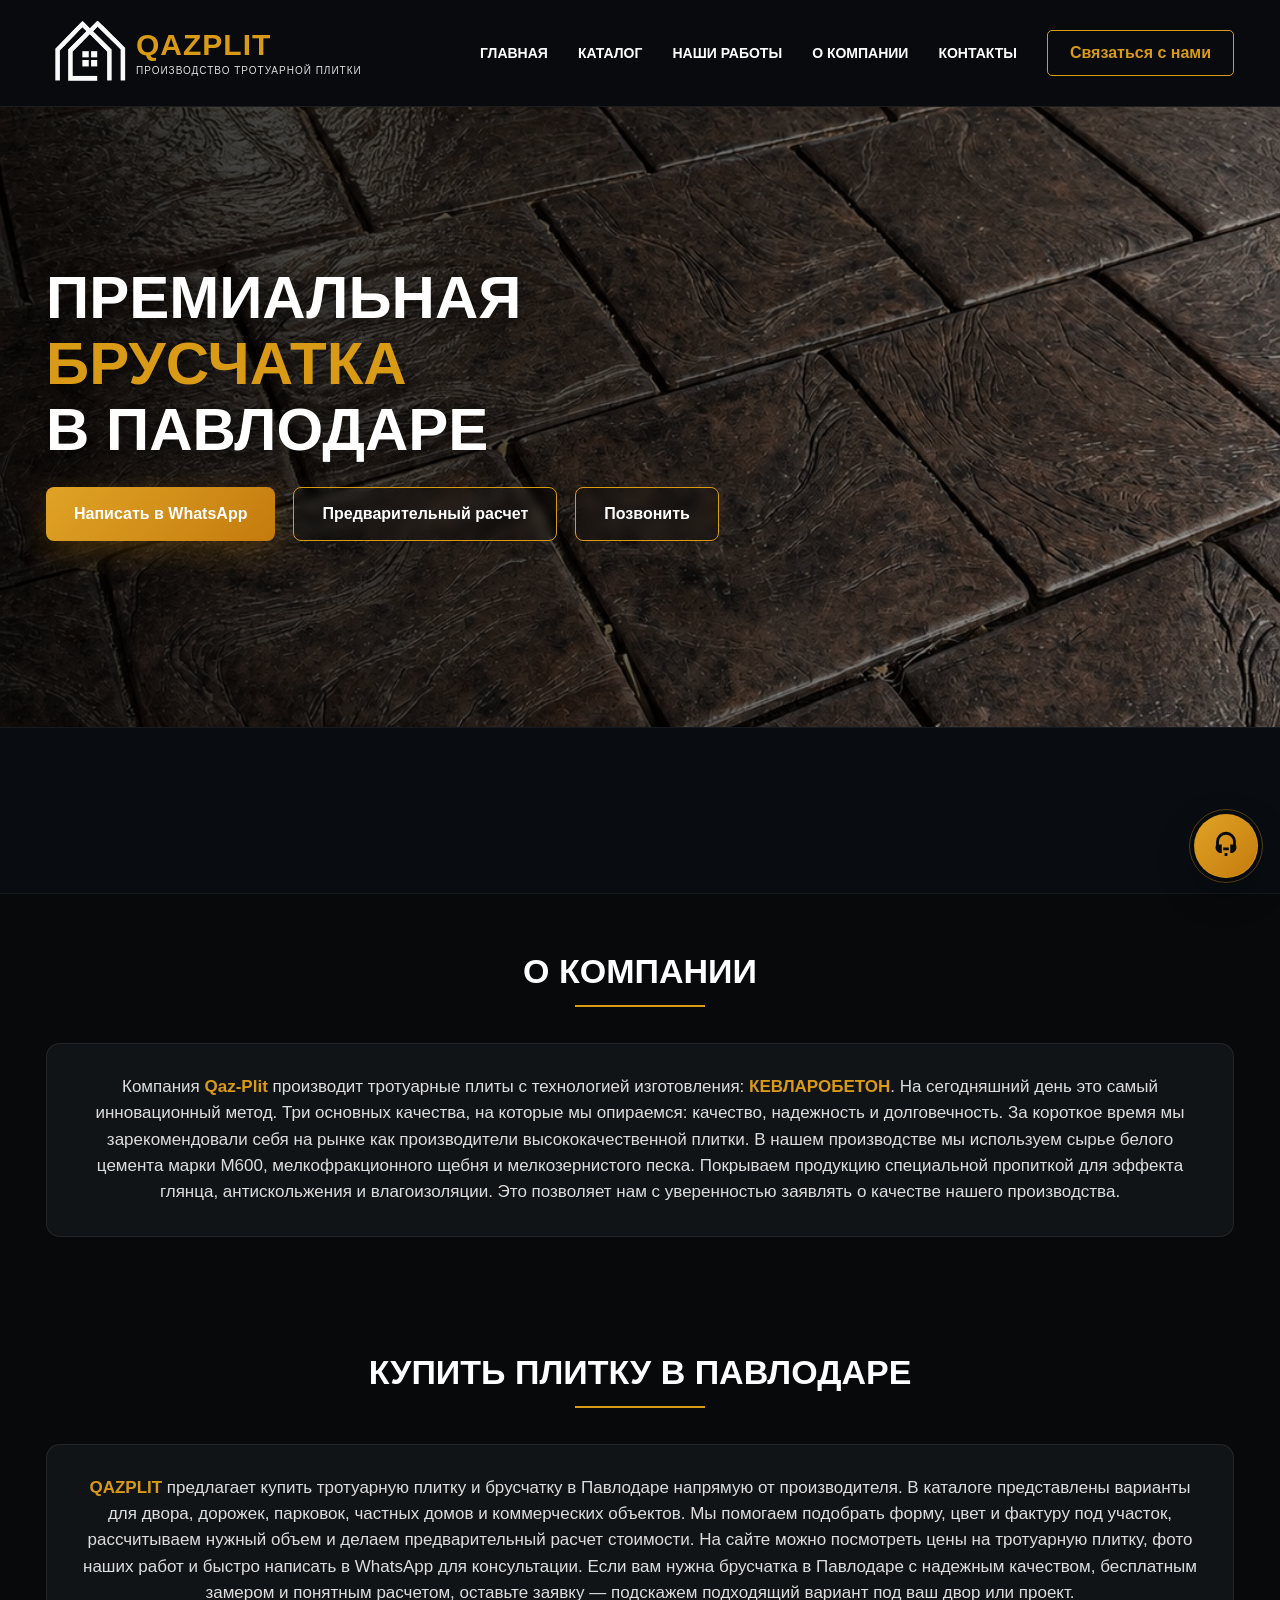
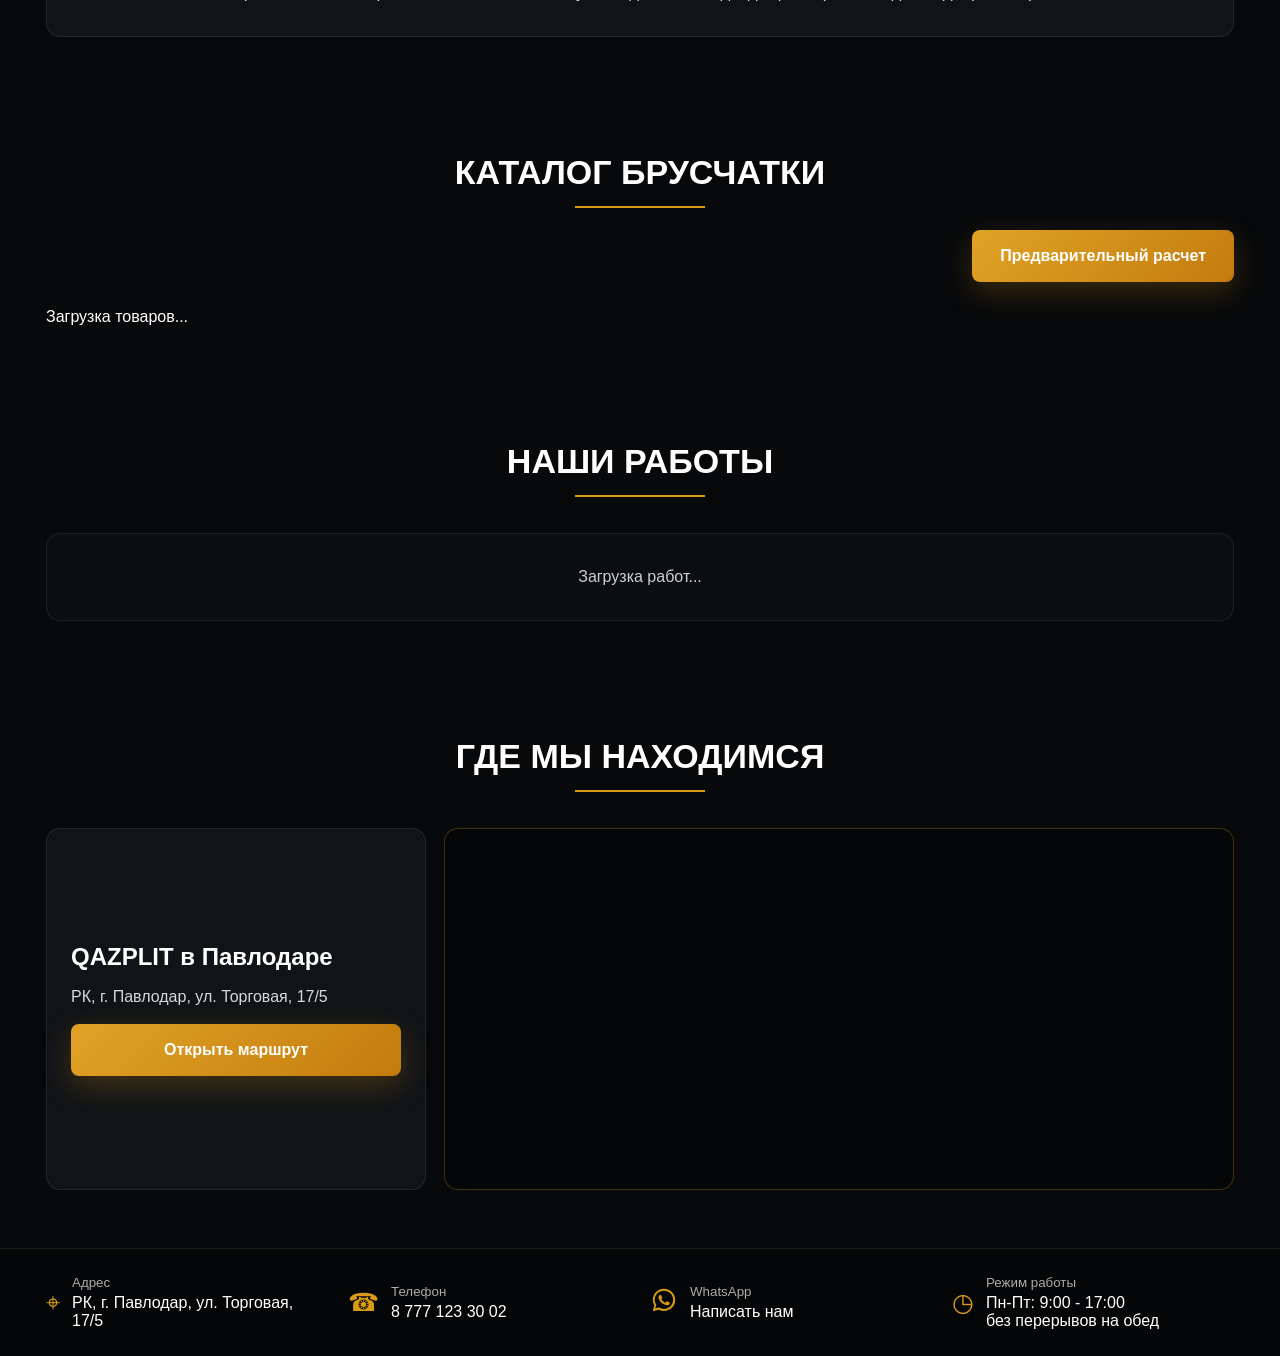
==== commit 8395cc97: "Improve local SEO for Pavlodar tile searches" ====
--- a/index.html
+++ b/index.html
@@ -3,7 +3,43 @@
 <head>
 <meta charset="UTF-8">
 <meta name="viewport" content="width=device-width, initial-scale=1.0">
-<title>QAZPLIT — Брусчатка в Павлодаре</title>
+<title>Купить тротуарную плитку в Павлодаре | QAZPLIT</title>
+<meta name="description" content="Купить тротуарную плитку и брусчатку в Павлодаре от производителя QAZPLIT. Каталог, цены, фото работ, бесплатный замер и предварительный расчет.">
+<link rel="icon" href="/favicon.ico" sizes="any">
+<link rel="icon" type="image/png" sizes="32x32" href="/favicon-32x32.png">
+<link rel="icon" type="image/png" sizes="48x48" href="/favicon-48x48.png">
+<link rel="apple-touch-icon" sizes="180x180" href="/apple-touch-icon.png">
+<link rel="manifest" href="/site.webmanifest">
+<meta property="og:title" content="Купить тротуарную плитку в Павлодаре | QAZPLIT">
+<meta property="og:description" content="Производство и продажа тротуарной плитки и брусчатки в Павлодаре. Каталог, цены и предварительный расчет.">
+<meta property="og:image" content="https://www.qaz-plit.kz/android-chrome-192x192.png">
+<meta property="og:url" content="https://www.qaz-plit.kz/">
+<meta property="og:type" content="website">
+<link rel="canonical" href="https://www.qaz-plit.kz/">
+<script type="application/ld+json">
+{
+  "@context": "https://schema.org",
+  "@type": "LocalBusiness",
+  "name": "QAZPLIT",
+  "url": "https://www.qaz-plit.kz/",
+  "logo": "https://www.qaz-plit.kz/android-chrome-192x192.png",
+  "image": "https://www.qaz-plit.kz/android-chrome-192x192.png",
+  "description": "Производство и продажа тротуарной плитки и брусчатки в Павлодаре.",
+  "telephone": "+77771233002",
+  "address": {
+    "@type": "PostalAddress",
+    "streetAddress": "ул. Торговая, 17/5",
+    "addressLocality": "Павлодар",
+    "addressCountry": "KZ"
+  },
+  "areaServed": "Павлодар",
+  "openingHours": "Mo-Fr 09:00-17:00",
+  "priceRange": "₸₸",
+  "sameAs": [
+    "https://wa.me/7771233002"
+  ]
+}
+</script>
 <script src="https://cdn.jsdelivr.net/npm/@supabase/supabase-js@2"></script>
 <style>
 *{box-sizing:border-box;margin:0;padding:0}body{font-family:Arial,sans-serif;background:#07090b;color:#fff}a{color:inherit;text-decoration:none}.gold{color:#d99a16}.header{min-height:86px;background:#080a0d;display:flex;align-items:center;padding:8px 46px;border-bottom:1px solid rgba(255,255,255,.08);position:sticky;top:0;z-index:10}.logo{display:flex;align-items:center;margin-right:auto}.site-logo{width:90px;height:90px;object-fit:contain}.logo-title{font-size:30px;font-weight:900;color:#d99a16;letter-spacing:1px;line-height:1}.logo-subtitle{font-size:10px;color:#ddd;letter-spacing:1px;text-transform:uppercase;margin-top:5px}.menu{display:flex;gap:30px;font-size:14px;font-weight:700;text-transform:uppercase}.menu a:hover{color:#d99a16}.top-btn{margin-left:30px;border:1px solid #d99a16;color:#d99a16;padding:13px 22px;border-radius:5px;font-weight:700}.top-btn:hover{background:#d99a16;color:#000}.hero{min-height:620px;background-image:linear-gradient(90deg,rgba(0,0,0,.82),rgba(0,0,0,.35)),url("./uploads/gl1.jpeg");background-size:100% 100%,cover;background-position:center,center;background-repeat:no-repeat,no-repeat;padding:90px 46px;display:flex;flex-direction:column;justify-content:center;transition:background-image .8s ease}.hero h1{font-size:60px;line-height:1.1;text-transform:uppercase;max-width:760px;margin-bottom:24px;font-weight:900;text-shadow:0 4px 20px rgba(0,0,0,.8)}.hero-buttons{display:flex;gap:18px;flex-wrap:wrap}.btn{display:inline-flex;align-items:center;justify-content:center;padding:17px 28px;border-radius:8px;font-weight:800;font-size:16px;transition:.25s;border:0;cursor:pointer}.btn:hover{transform:translateY(-2px)}.btn-gold{background:linear-gradient(135deg,#e0a326,#c47b0d);color:#fff;box-shadow:0 10px 30px rgba(212,140,19,.25)}.btn-outline{border:1px solid #d99a16;background:rgba(0,0,0,.2);backdrop-filter:blur(5px);color:#fff}.btn-outline:hover{background:#d99a16;color:#000}.hero-dots{display:flex;gap:9px;margin-top:28px}.hero-dot{width:10px;height:10px;border-radius:50%;border:1px solid #d99a16;background:transparent;cursor:pointer}.hero-dot.active{background:#d99a16}.advantages{display:grid;grid-template-columns:repeat(4,1fr);gap:45px;padding:38px 46px;background:#090d12;border-top:1px solid rgba(255,255,255,.05);border-bottom:1px solid rgba(255,255,255,.05)}.adv-item{display:flex;gap:15px;opacity:0;transform:translateY(28px);transition:opacity .55s ease,transform .55s ease}.adv-item.revealed{opacity:1;transform:translateY(0)}.adv-item:nth-child(2){transition-delay:.08s}.adv-item:nth-child(3){transition-delay:.16s}.adv-item:nth-child(4){transition-delay:.24s}.adv-icon{width:20px;height:20px;border:3px solid #d99a16;flex-shrink:0;margin-top:5px}.adv-item h3{font-size:18px;margin-bottom:7px}.adv-item p{font-size:14px;color:#cfcfcf;line-height:1.45}.section{padding:58px 46px;max-width:1280px;margin:0 auto}.section-title{text-align:center;font-size:34px;text-transform:uppercase;margin-bottom:36px}.section-title:after{content:"";display:block;width:130px;height:2px;background:#d99a16;margin:14px auto 0}.catalog-actions{display:flex;justify-content:flex-end;margin:-14px 0 26px}.catalog{display:grid;grid-template-columns:repeat(auto-fit,minmax(260px,1fr));gap:24px}.card{background:#111417;border:1px solid rgba(255,255,255,.08);border-radius:10px;overflow:hidden;display:flex;flex-direction:column;min-height:480px}.card-media{height:220px;position:relative;overflow:hidden;background:#000}.card-media img{width:100%;height:220px;object-fit:cover;display:block;transition:.3s}.card:hover .card-media img{transform:scale(1.04)}.card-arrow{position:absolute;top:50%;transform:translateY(-50%);width:34px;height:34px;border-radius:50%;border:1px solid rgba(255,255,255,.55);background:rgba(0,0,0,.48);color:#fff;font-size:22px;font-weight:900;cursor:pointer;display:flex;align-items:center;justify-content:center;z-index:2}.card-arrow:hover{background:#d99a16;color:#000}.card-arrow.prev{left:10px}.card-arrow.next{right:10px}.card-count{position:absolute;right:10px;bottom:10px;background:rgba(0,0,0,.62);border:1px solid rgba(255,255,255,.2);border-radius:999px;padding:5px 9px;font-size:12px;font-weight:800}.card-zoom{position:absolute;left:10px;bottom:10px;z-index:2;background:rgba(0,0,0,.62);border:1px solid rgba(217,154,22,.75);color:#fff;border-radius:999px;padding:7px 11px;font-size:12px;font-weight:800;cursor:pointer}.card-zoom:hover{background:#d99a16;color:#000}.card-body{padding:18px;display:flex;flex-direction:column;flex:1}.card h3{font-size:18px;margin-bottom:10px;min-height:45px}.card p{color:#cfcfcf;font-size:14px;line-height:1.5;min-height:95px;overflow:hidden;white-space:pre-line}.price{margin-top:auto;color:#d99a16;font-weight:800;font-size:18px;padding-top:15px}.more{display:block;width:100%;margin-top:18px;text-align:center;border:1px solid #d99a16;color:#d99a16;background:transparent;padding:12px;border-radius:4px;font-weight:700;font-size:14px;cursor:pointer}.more:hover{background:#d99a16;color:#000}.works{display:grid;grid-template-columns:repeat(auto-fit,minmax(260px,1fr));gap:18px}.work-card{position:relative;aspect-ratio:4/3;border-radius:12px;overflow:hidden;background:#050607;border:1px solid rgba(255,255,255,.1);cursor:pointer;box-shadow:0 12px 32px rgba(0,0,0,.28)}.work-card img,.work-card video{width:100%;height:100%;object-fit:cover;display:block;transition:transform .35s ease,filter .35s ease}.work-card:hover img,.work-card:hover video{transform:scale(1.05);filter:brightness(.78)}.work-caption{position:absolute;left:0;right:0;bottom:0;padding:36px 16px 14px;background:linear-gradient(180deg,transparent,rgba(0,0,0,.82));display:flex;align-items:end;justify-content:space-between;gap:12px}.work-caption strong{font-size:15px;line-height:1.25}.work-caption span{color:#d99a16;font-size:12px;font-weight:900;text-transform:uppercase;white-space:nowrap}.work-play{position:absolute;top:12px;right:12px;background:rgba(0,0,0,.62);border:1px solid rgba(217,154,22,.65);border-radius:999px;padding:7px 10px;color:#fff;font-size:12px;font-weight:900}.empty-state{border:1px solid rgba(255,255,255,.08);border-radius:14px;padding:34px;text-align:center;color:#cfcfcf;background:#0b0e11;grid-column:1/-1}.about-box{width:100%;margin:0 auto;background:#111417;border:1px solid rgba(255,255,255,.08);border-radius:14px;padding:30px 36px;line-height:1.55;color:#ddd;font-size:17px;text-align:center;white-space:normal}.about-box strong{color:#d99a16}.map-wrap{display:grid;grid-template-columns:minmax(280px,380px) 1fr;gap:18px;align-items:stretch}.map-info{background:#111417;border:1px solid rgba(255,255,255,.08);border-radius:14px;padding:24px;display:flex;flex-direction:column;justify-content:center;gap:14px}.map-info h3{font-size:24px}.map-info p{color:#d8d8d8;line-height:1.55}.map-frame{min-height:360px;border:1px solid rgba(217,154,22,.28);border-radius:14px;overflow:hidden;background:#050607}.map-frame iframe{width:100%;height:100%;min-height:360px;border:0;display:block}.footer{background:#050607;padding:26px 46px;display:grid;grid-template-columns:repeat(4,1fr);gap:20px;border-top:1px solid rgba(255,255,255,.08)}.footer-item{display:flex;gap:12px;align-items:center}.footer-icon{color:#d99a16;font-size:25px}.footer small{display:block;color:#aaa;margin-bottom:4px}.calc-modal,.product-modal,.image-modal,.work-modal{position:fixed;inset:0;background:rgba(0,0,0,.76);z-index:30;display:none;align-items:center;justify-content:center;padding:24px}.calc-modal.open,.product-modal.open,.image-modal.open,.work-modal.open{display:flex}.calc-box,.product-box{width:min(980px,100%);max-height:90vh;overflow:auto;background:#0d1013;border:1px solid rgba(217,154,22,.35);border-radius:12px;padding:20px;box-shadow:0 24px 80px rgba(0,0,0,.55)}.calc-head,.modal-head{display:flex;align-items:center;justify-content:space-between;gap:16px;margin-bottom:18px}.calc-head h2,.modal-head h2{font-size:25px;text-transform:uppercase}.calc-close,.modal-close{width:42px;height:42px;border-radius:8px;border:1px solid rgba(255,255,255,.18);background:#080a0d;color:#fff;font-size:24px;cursor:pointer}.calculator{display:grid;grid-template-columns:1fr 260px;gap:16px}.calc-grid{display:grid;grid-template-columns:1.2fr repeat(3,.7fr);gap:10px}.calc-field label{display:block;color:#aaa;font-size:11px;font-weight:800;text-transform:uppercase;margin-bottom:6px}.calc-field input,.calc-field select{width:100%;background:#080a0d;border:1px solid rgba(255,255,255,.16);color:#fff;padding:11px 10px;border-radius:7px;font-size:14px;outline:none}.calc-services{margin-top:12px;padding:12px;background:#080a0d;border:1px solid rgba(217,154,22,.22);border-radius:9px}.calc-services-title{color:#d99a16;font-size:12px;font-weight:900;text-transform:uppercase;margin-bottom:10px;letter-spacing:.4px}.calc-checks{display:flex;gap:10px;flex-wrap:wrap;align-items:end}.calc-check{display:flex;align-items:center;gap:8px;background:#0d1013;border:1px solid rgba(255,255,255,.1);border-radius:7px;padding:10px;color:#ddd;font-size:13px;font-weight:700}.calc-check input{width:16px;height:16px;accent-color:#d99a16}.calc-note{margin-top:9px;color:#aaa;font-size:12px;line-height:1.4}.calc-note strong{color:#d99a16;font-weight:900;text-transform:uppercase;letter-spacing:.3px}.calc-result{background:#080a0d;border:1px solid rgba(217,154,22,.25);border-radius:9px;padding:14px}.calc-line{display:flex;justify-content:space-between;gap:12px;padding:7px 0;border-bottom:1px solid rgba(255,255,255,.08);color:#d7d7d7;font-size:13px}.calc-total{margin-top:12px;padding:12px;border-radius:8px;background:linear-gradient(135deg,#e0a326,#c47b0d);color:#050607}.calc-total strong{font-size:24px}.calc-whatsapp{display:block;margin-top:10px;text-align:center;background:#1f9d55;color:#fff;padding:11px;border-radius:7px;font-weight:900;font-size:14px}.product-layout{display:grid;grid-template-columns:minmax(280px,420px) 1fr;gap:22px}.product-media-wrap{display:flex;flex-direction:column;gap:10px}.product-photo{position:relative;background:#050607;border-radius:10px;overflow:hidden;border:1px solid rgba(255,255,255,.1)}.product-photo img{width:100%;height:360px;object-fit:contain;display:block}.product-photo .card-count{right:12px;bottom:12px}.product-thumbs{display:grid;grid-template-columns:repeat(auto-fill,minmax(62px,1fr));gap:8px}.product-thumb{height:58px;border:1px solid rgba(255,255,255,.16);border-radius:8px;background:#050607;padding:0;overflow:hidden;cursor:pointer}.product-thumb img{width:100%;height:100%;object-fit:cover;display:block}.product-thumb.active{border-color:#d99a16;box-shadow:0 0 0 1px rgba(217,154,22,.45)}.product-thumb:hover img{filter:brightness(.8)}.product-info h3{font-size:28px;margin-bottom:12px}.product-info p{color:#d8d8d8;line-height:1.65;font-size:16px;white-space:pre-line}.product-info .price{font-size:22px;margin:18px 0}.product-actions{display:flex;gap:12px;flex-wrap:wrap;margin-top:18px}.whatsapp-btn{background:#1f9d55;color:#fff}.zoom-btn{border:1px solid #d99a16;color:#d99a16;background:#080a0d}.image-box,.work-box{position:relative;max-width:min(1100px,96vw);max-height:92vh;overflow:hidden;display:flex;align-items:center;justify-content:center}.image-box img,.work-box img,.work-box video{max-width:100%;max-height:88vh;object-fit:contain;border-radius:10px;background:#000;transition:transform .18s ease}.image-close{position:absolute;right:10px;top:10px;z-index:3}.zoom-controls{position:absolute;left:50%;bottom:14px;transform:translateX(-50%);display:flex;align-items:center;gap:8px;background:rgba(0,0,0,.7);border:1px solid rgba(255,255,255,.18);border-radius:999px;padding:8px;z-index:3}.zoom-controls button{width:38px;height:38px;border-radius:50%;border:1px solid rgba(217,154,22,.7);background:#080a0d;color:#fff;font-size:22px;font-weight:900;cursor:pointer}.zoom-value{min-width:56px;text-align:center;font-weight:800;font-size:13px}.assistant-widget{position:fixed;right:22px;bottom:22px;z-index:25;font-family:Arial,sans-serif}.assistant-toggle{width:64px;height:64px;border-radius:50%;border:1px solid rgba(217,154,22,.7);background:linear-gradient(135deg,#e0a326,#c47b0d);color:#080a0d;box-shadow:0 14px 35px rgba(0,0,0,.42);display:flex;align-items:center;justify-content:center;cursor:pointer;transition:.22s;position:relative;animation:assistantFloat 3.2s ease-in-out infinite}.assistant-toggle:after{content:"";position:absolute;inset:-6px;border-radius:50%;border:1px solid rgba(217,154,22,.35);animation:assistantPulse 2.4s ease-out infinite}.assistant-toggle:hover{transform:translateY(-2px)}.assistant-toggle svg{width:34px;height:34px;transform-origin:50% 70%;animation:assistantPerson 1.8s ease-in-out infinite}.assistant-avatar svg{animation:assistantPerson 1.8s ease-in-out infinite}.assistant-widget.open .assistant-toggle,.assistant-widget.open .assistant-toggle svg,.assistant-widget.open .assistant-toggle:after{animation-play-state:paused}@keyframes assistantFloat{0%,100%{transform:translateY(0)}50%{transform:translateY(-6px)}}@keyframes assistantPulse{0%{opacity:.7;transform:scale(.9)}100%{opacity:0;transform:scale(1.35)}}@keyframes assistantPerson{0%,100%{transform:rotate(0) scale(1)}25%{transform:rotate(-8deg) scale(1.03)}50%{transform:rotate(7deg) scale(1.05)}75%{transform:rotate(-4deg) scale(1.02)}}.assistant-panel{position:absolute;right:0;bottom:78px;width:315px;background:#0d1013;border:1px solid rgba(217,154,22,.38);border-radius:14px;box-shadow:0 24px 70px rgba(0,0,0,.55);padding:16px;display:none}.assistant-widget.open .assistant-panel{display:block}.assistant-head{display:flex;gap:12px;align-items:center;margin-bottom:12px}.assistant-avatar{width:42px;height:42px;border-radius:50%;background:#d99a16;color:#080a0d;display:flex;align-items:center;justify-content:center;flex-shrink:0}.assistant-avatar svg{width:26px;height:26px}.assistant-title{font-size:16px;font-weight:900}.assistant-status{font-size:12px;color:#aaa;margin-top:2px}.assistant-message{background:#080a0d;border:1px solid rgba(255,255,255,.08);border-radius:10px;padding:12px;color:#ddd;font-size:13px;line-height:1.45;margin-bottom:12px}.assistant-actions{display:grid;gap:8px}.assistant-action{width:100%;border:1px solid rgba(255,255,255,.12);background:#111417;color:#fff;border-radius:8px;padding:11px 12px;text-align:left;font-size:13px;font-weight:800;cursor:pointer}.assistant-action:hover{border-color:#d99a16;color:#d99a16}.assistant-whatsapp{display:block;margin-top:10px;text-align:center;background:#1f9d55;color:#fff;border-radius:8px;padding:12px;font-weight:900;font-size:14px}.assistant-close{position:absolute;right:10px;top:10px;width:28px;height:28px;border:1px solid rgba(255,255,255,.14);background:#080a0d;color:#fff;border-radius:7px;cursor:pointer;font-size:18px;line-height:1}@media(max-width:900px){.assistant-widget{right:14px;bottom:14px}.assistant-panel{width:calc(100vw - 28px);right:0}.assistant-toggle{width:58px;height:58px}}@media(max-width:1120px){.menu{gap:18px;font-size:12px}.advantages{grid-template-columns:repeat(2,1fr)}.calculator{grid-template-columns:1fr}.calc-grid{grid-template-columns:1fr 1fr}}@media(max-width:900px){.header{padding:14px 18px;height:auto;flex-wrap:wrap}.site-logo{width:70px;height:70px}.logo-title{font-size:24px}.menu{width:100%;margin-top:18px;gap:16px;flex-wrap:wrap}.top-btn{margin-left:0;margin-top:16px}.hero{padding:70px 22px;min-height:520px}.hero h1{font-size:38px}.hero-buttons{flex-direction:column}.btn{width:100%}.advantages,.footer{grid-template-columns:1fr;padding-left:22px;padding-right:22px}.section{padding-left:22px;padding-right:22px}.works{grid-template-columns:1fr}.catalog-actions{justify-content:stretch;margin-top:-18px}.calc-grid{grid-template-columns:1fr}.product-layout{grid-template-columns:1fr}.product-photo img{height:280px}.product-actions .btn{width:100%}.map-wrap{grid-template-columns:1fr}.map-frame,.map-frame iframe{min-height:300px}}
@@ -18,6 +54,11 @@
 За короткое время мы зарекомендовали себя на рынке как производители высококачественной плитки. В нашем производстве мы используем сырье белого цемента марки М600, мелкофракционного щебня и мелкозернистого песка.
 
 Покрываем продукцию специальной пропиткой для эффекта глянца, антискольжения и влагоизоляции. Это позволяет нам с уверенностью заявлять о качестве нашего производства.</div></section>
+<section class="section"><h2 class="section-title">Купить плитку в Павлодаре</h2><div class="about-box"><strong>QAZPLIT</strong> предлагает купить тротуарную плитку и брусчатку в Павлодаре напрямую от производителя. В каталоге представлены варианты для двора, дорожек, парковок, частных домов и коммерческих объектов.
+
+Мы помогаем подобрать форму, цвет и фактуру под участок, рассчитываем нужный объем и делаем предварительный расчет стоимости. На сайте можно посмотреть цены на тротуарную плитку, фото наших работ и быстро написать в WhatsApp для консультации.
+
+Если вам нужна брусчатка в Павлодаре с надежным качеством, бесплатным замером и понятным расчетом, оставьте заявку — подскажем подходящий вариант под ваш двор или проект.</div></section>
 <section id="catalog" class="section"><h2 class="section-title">Каталог брусчатки</h2><div class="catalog-actions"><button class="btn btn-gold" type="button" onclick="openCalculator()">Предварительный расчет</button></div><div class="catalog" id="products">Загрузка товаров...</div></section>
 <section id="works" class="section"><h2 class="section-title">Наши работы</h2><div class="works" id="worksList"><div class="empty-state">Загрузка работ...</div></div></section>
 <section id="map" class="section"><h2 class="section-title">Где мы находимся</h2><div class="map-wrap"><div class="map-info"><h3>QAZPLIT в Павлодаре</h3><p>РК, г. Павлодар, ул. Торговая, 17/5</p><a class="btn btn-gold" href="https://www.google.com/maps/search/?api=1&query=%D0%9F%D0%B0%D0%B2%D0%BB%D0%BE%D0%B4%D0%B0%D1%80%2C%20%D0%A2%D0%BE%D1%80%D0%B3%D0%BE%D0%B2%D0%B0%D1%8F%2017%2F5" target="_blank">Открыть маршрут</a></div><div class="map-frame"><iframe src="https://www.google.com/maps?q=%D0%9F%D0%B0%D0%B2%D0%BB%D0%BE%D0%B4%D0%B0%D1%80%2C%20%D0%A2%D0%BE%D1%80%D0%B3%D0%BE%D0%B2%D0%B0%D1%8F%2017%2F5&output=embed" loading="lazy" referrerpolicy="no-referrer-when-downgrade" title="QAZPLIT на карте"></iframe></div></div></section>
